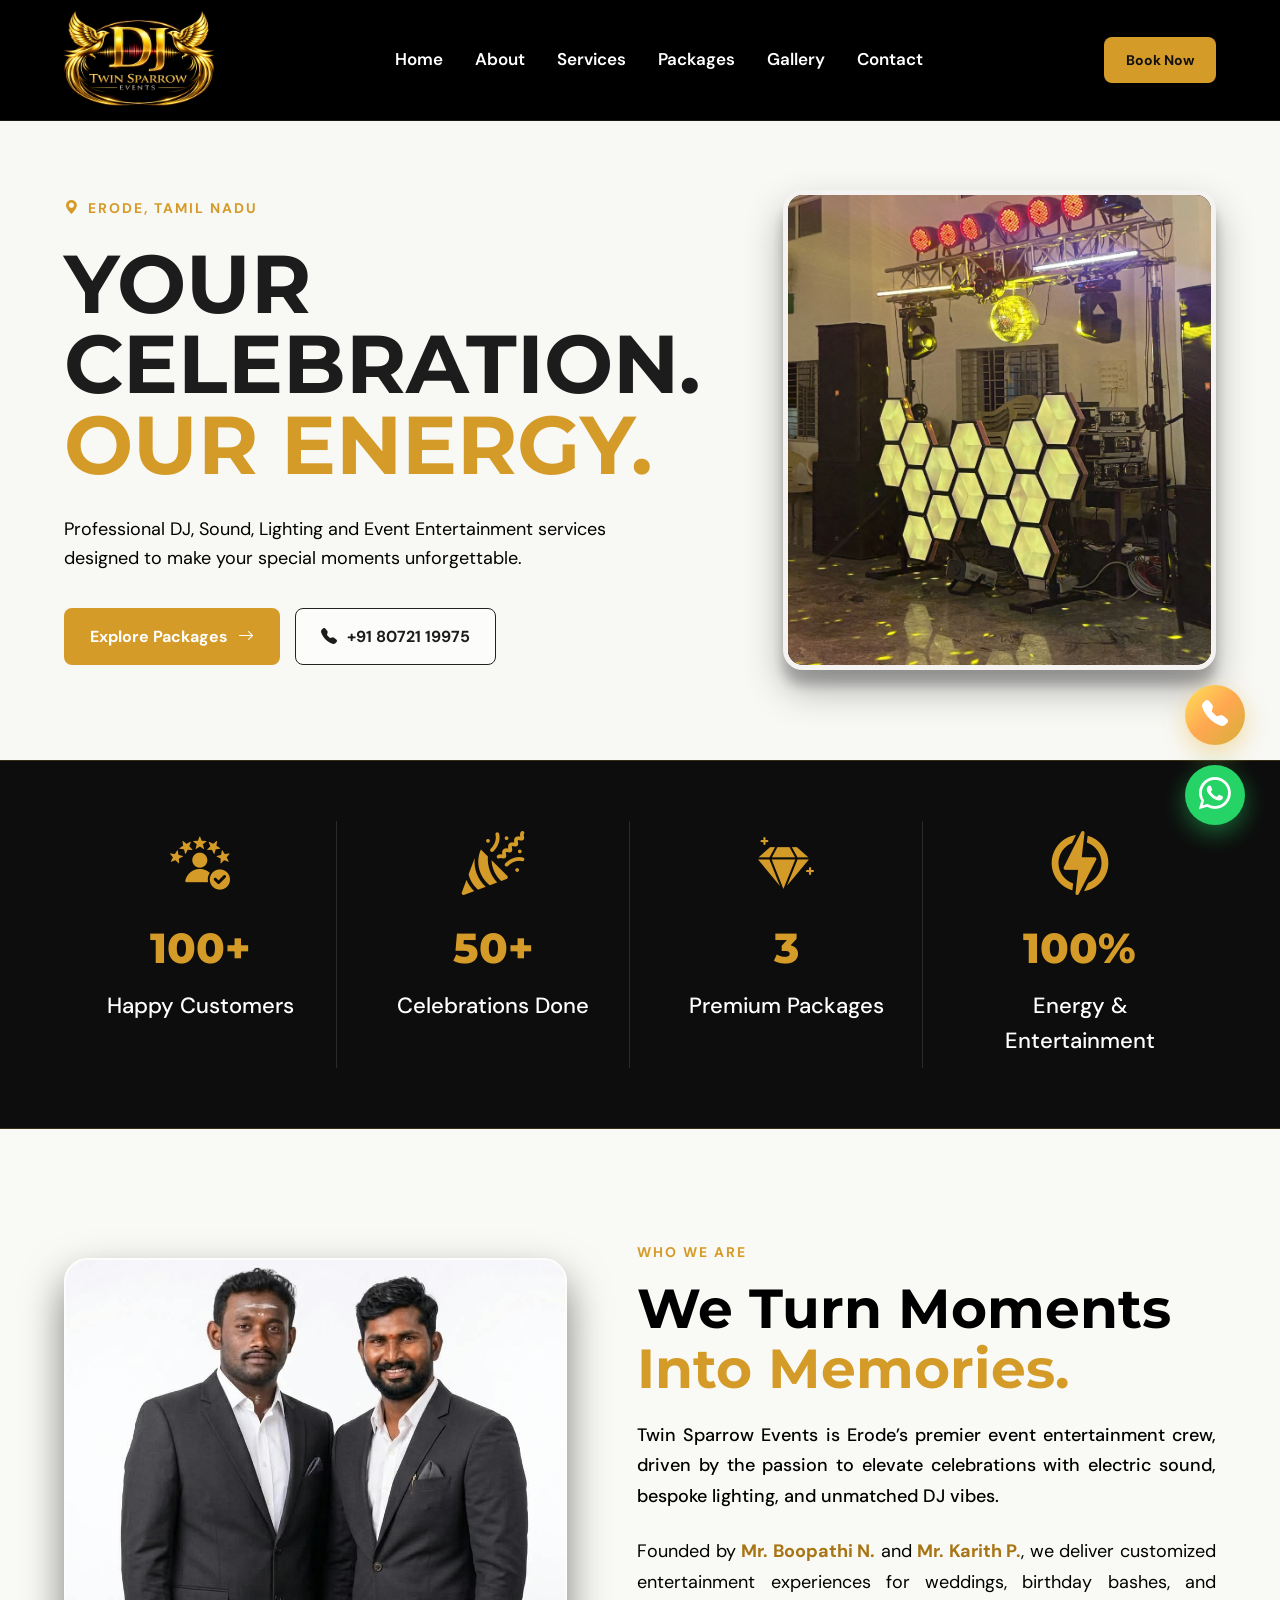
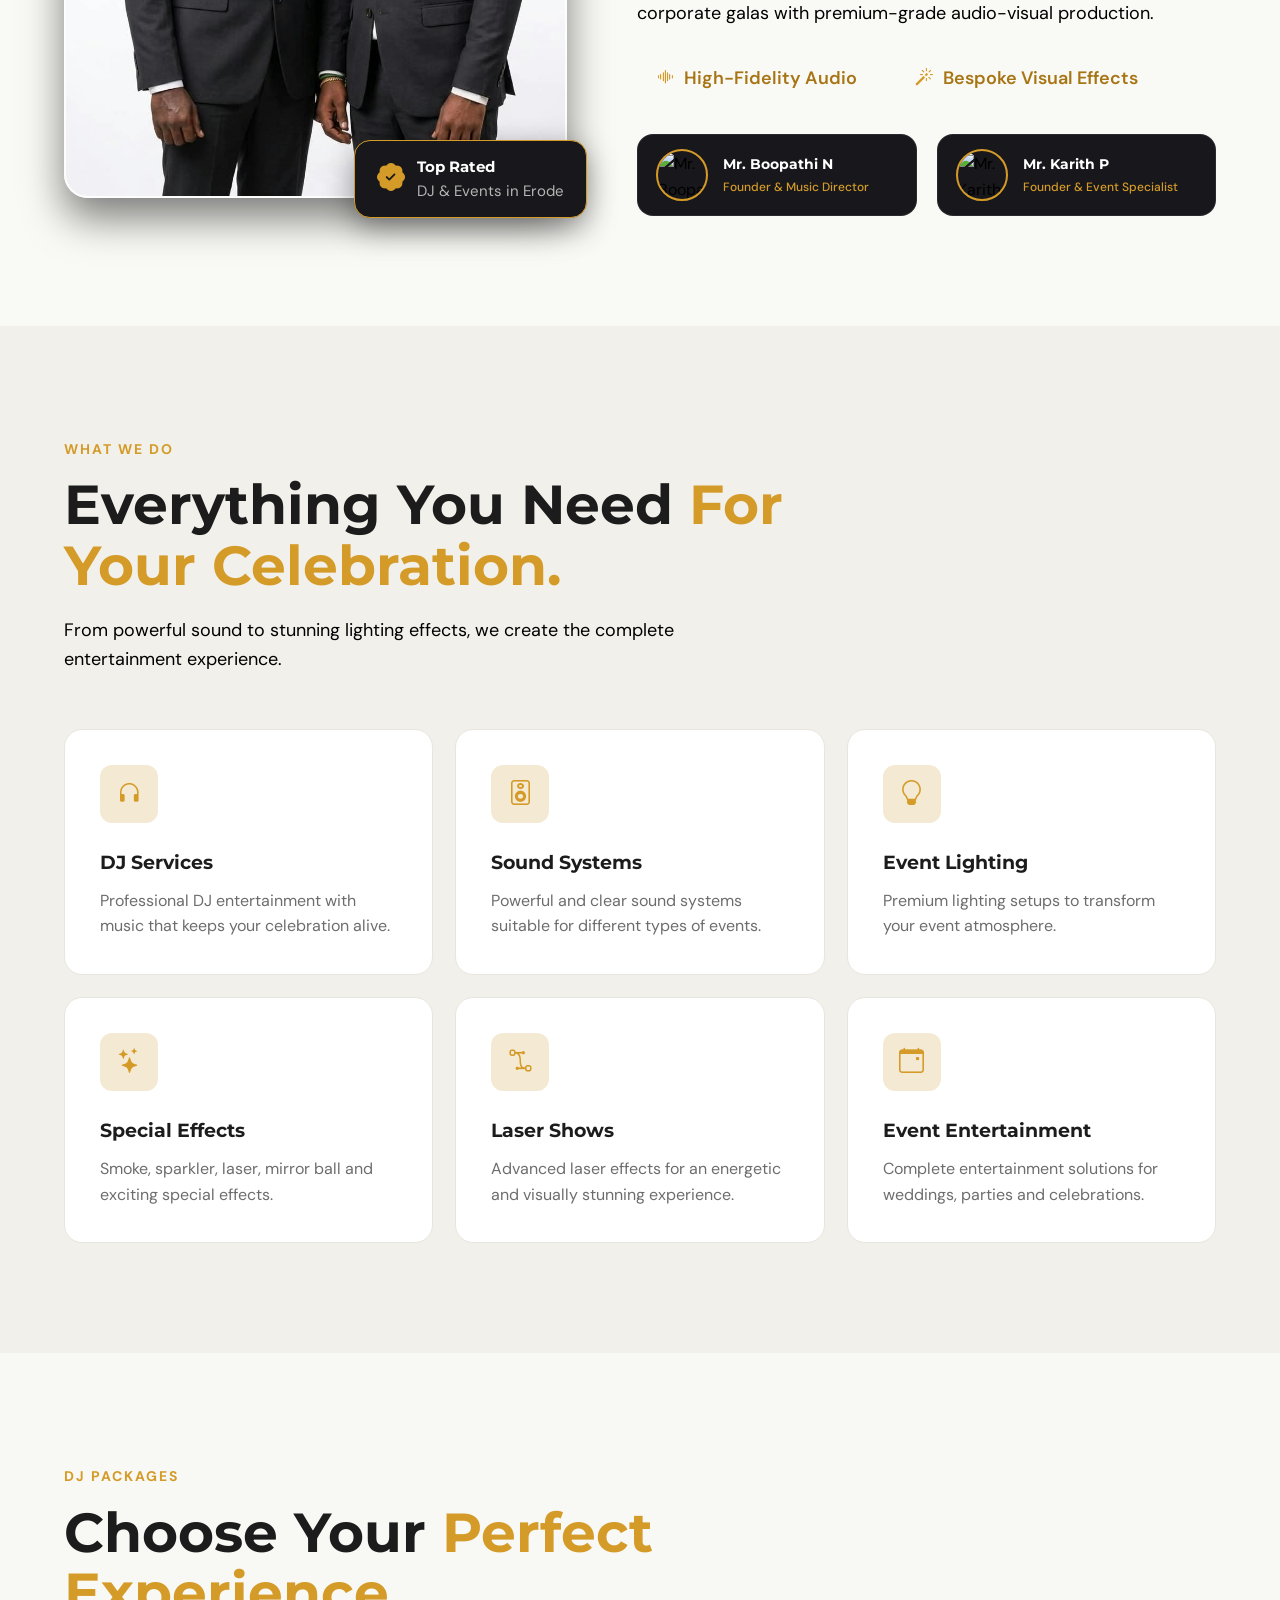
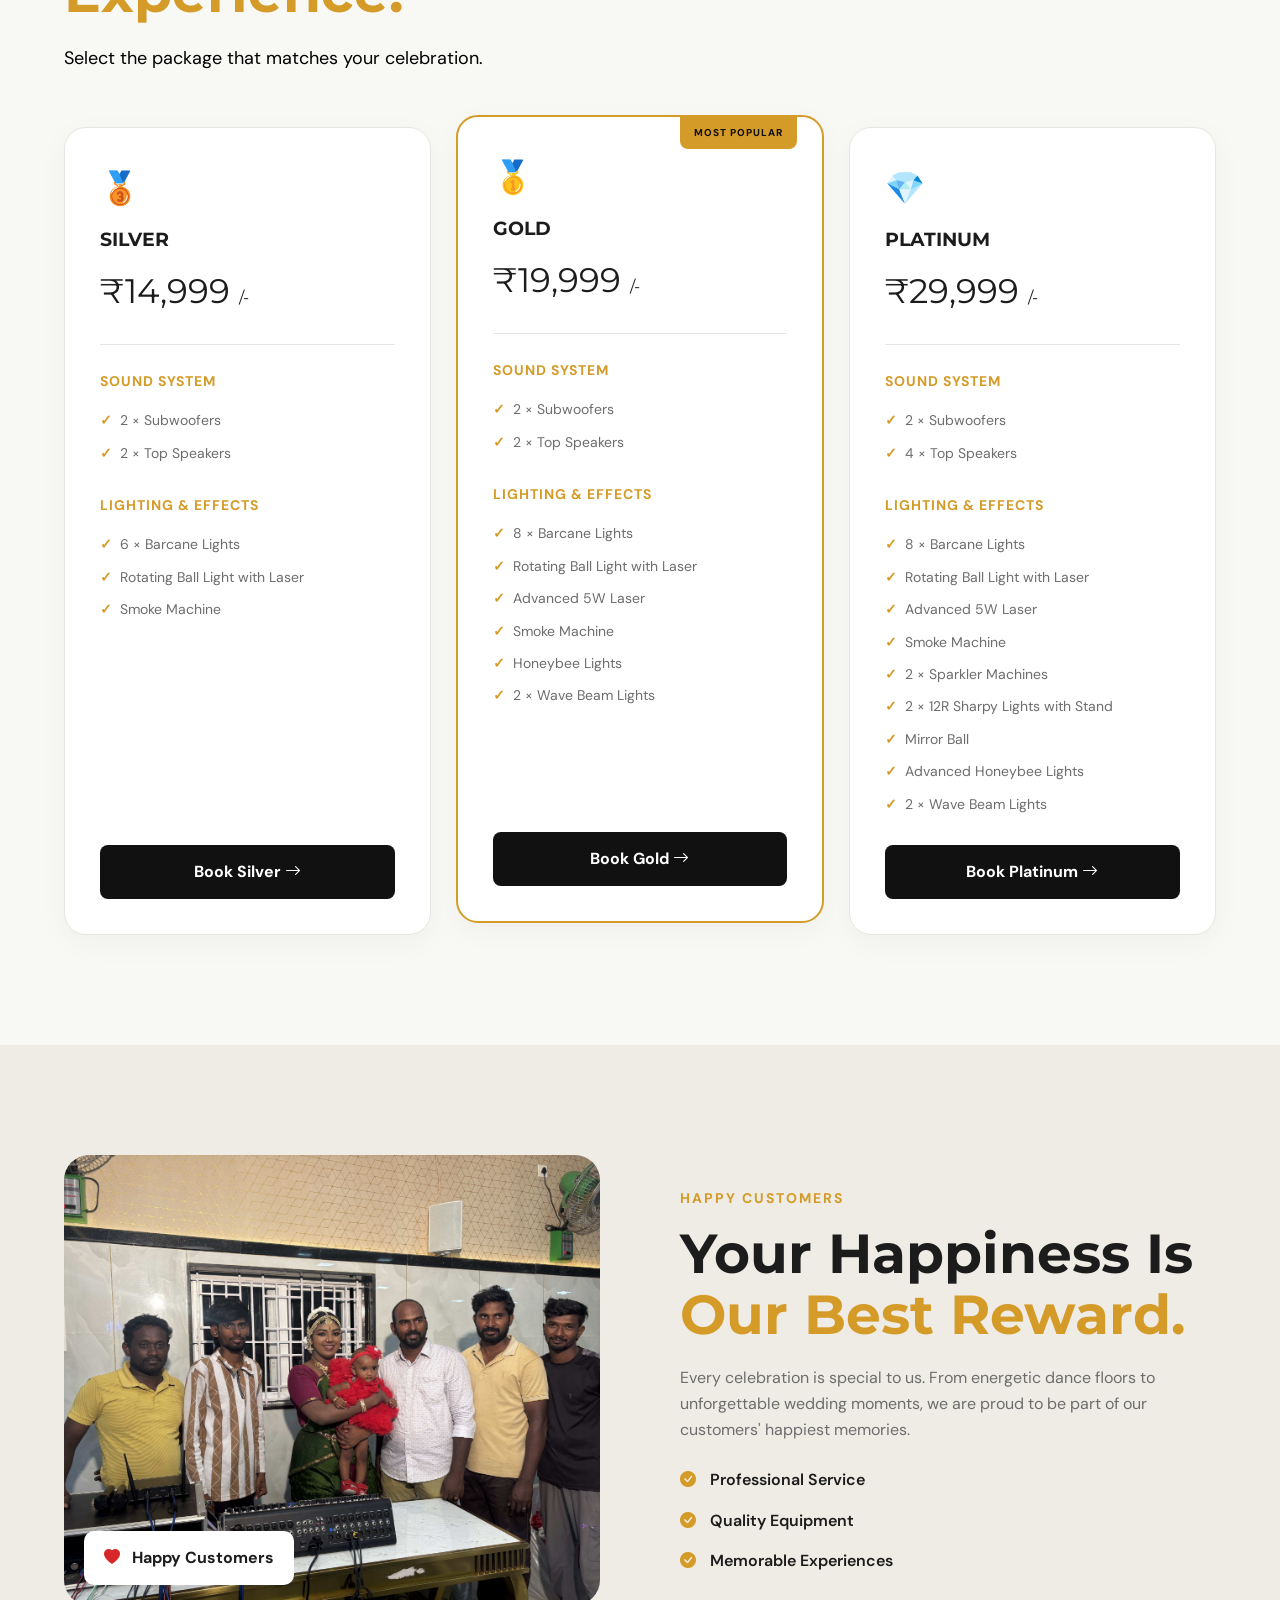
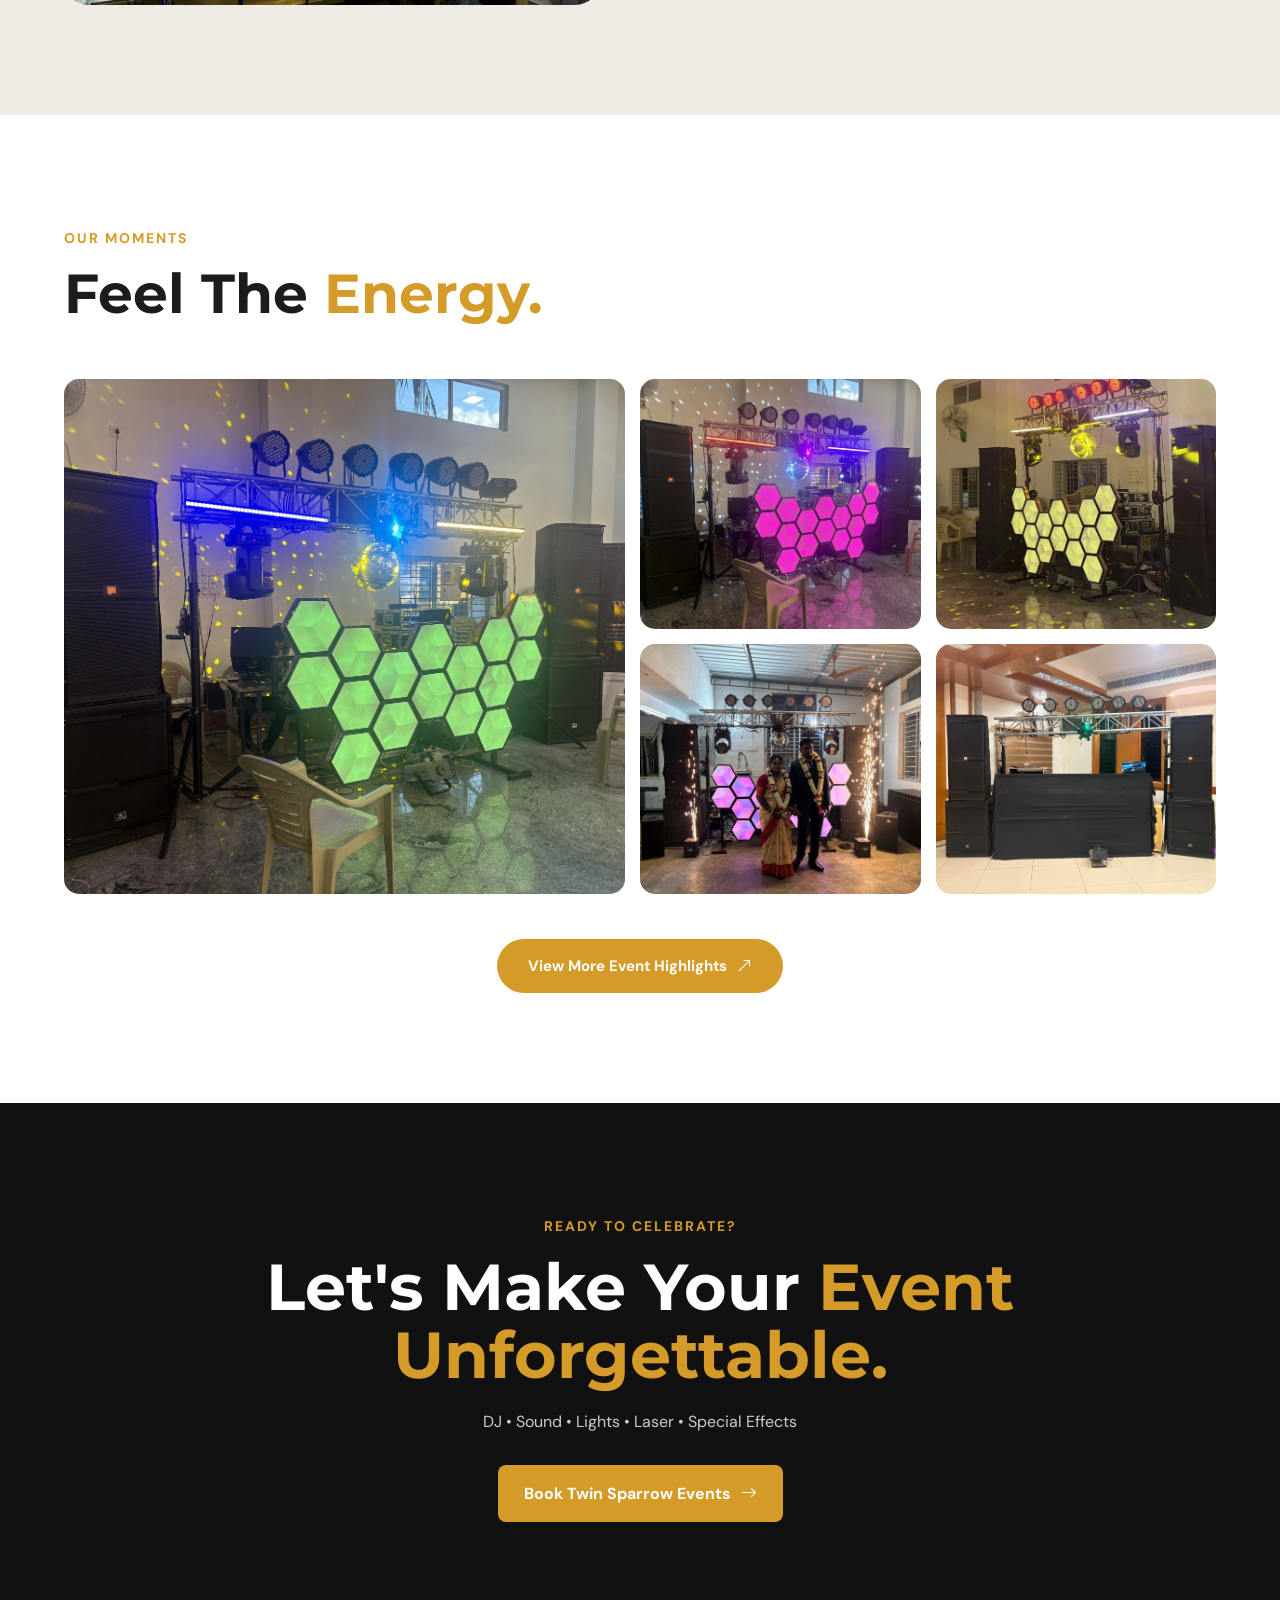
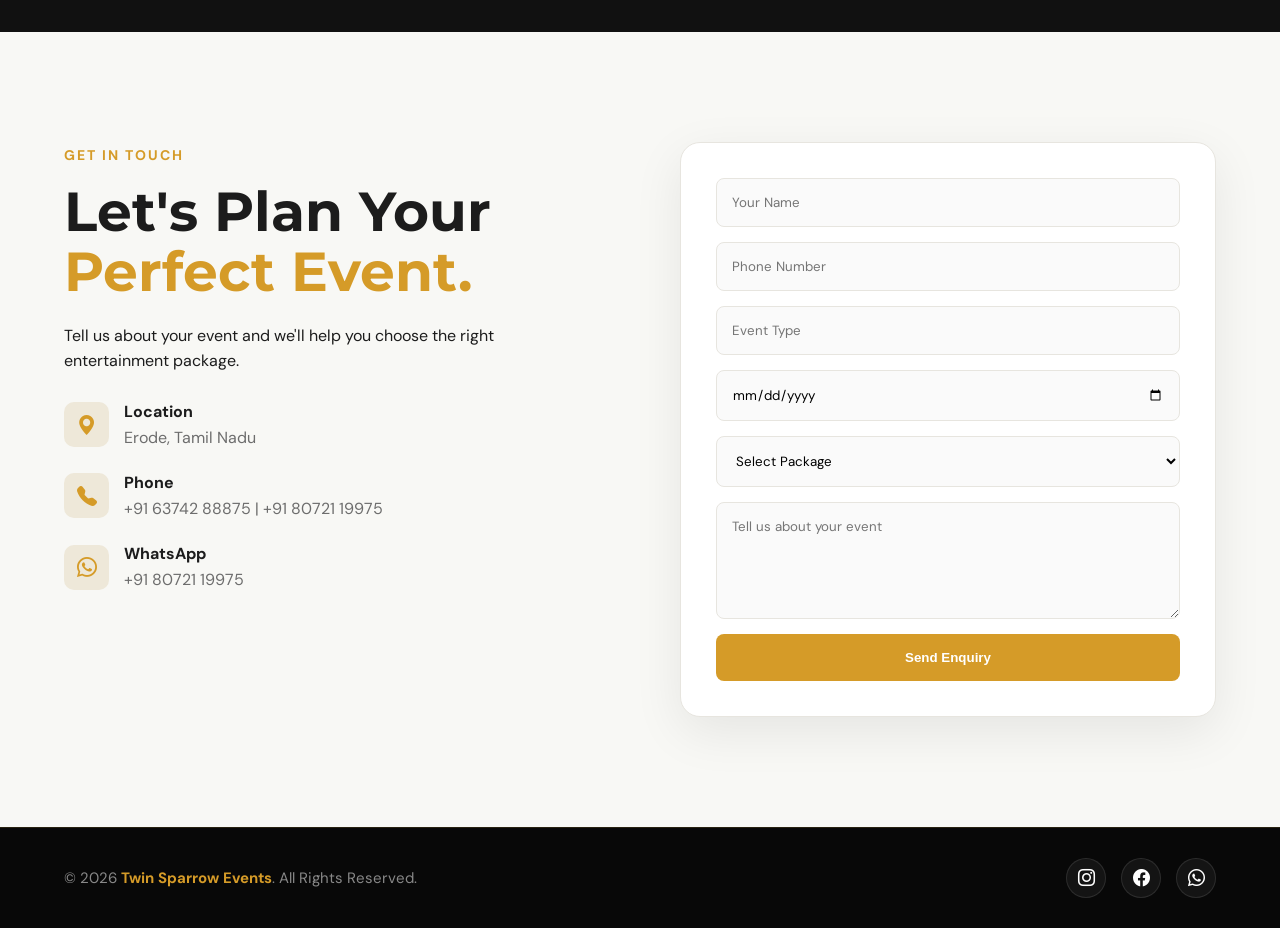
==== index.html @ 4c7c72c3 "gallery page update" ====
<!DOCTYPE html>
<html lang="en">
<head>
    <meta charset="UTF-8">
    <meta name="viewport" content="width=device-width, initial-scale=1.0">

    <title>Twin Sparrow Events | DJ, Sound & Lighting | Erode</title>

    <meta name="description"
          content="Twin Sparrow Events - Professional DJ, Sound, Lighting and Event Entertainment services in Erode.">

    <link rel="preconnect" href="https://fonts.googleapis.com">
    <link rel="preconnect" href="https://fonts.gstatic.com" crossorigin>

    <link href="https://fonts.googleapis.com/css2?family=DM+Sans:wght@400;500;600;700&family=Montserrat:wght@600;700;800&display=swap"
          rel="stylesheet">

    <link rel="stylesheet"
          href="https://cdn.jsdelivr.net/npm/bootstrap-icons@1.11.3/font/bootstrap-icons.min.css">

    <link rel="stylesheet" href="style.css">
</head>

<body>

<!-- ================= NAVBAR ================= -->

<header class="navbar">

    <div class="container nav-container">

        <a href="index.html" class="logo">
            <img src="./images/logo.png" alt="Twin Sparrow Events Logo" class="logo-img">
        </a>

        <nav id="navMenu">

            <a href="index.html">Home</a>
            <a href="#about">About</a>
            <a href="#services">Services</a>
            <a href="#packages">Packages</a>
            <a href="#gallery">Gallery</a>
            <a href="#contact">Contact</a>

        </nav>

        <a href="#contact" class="nav-btn">
            Book Now
        </a>

        <button class="menu-btn" id="menuBtn" aria-label="Open menu">
            ☰
        </button>

    </div>

</header>


<!-- ================= HERO ================= -->

<!-- ================= HERO ================= -->
<section class="hero" id="home">

    <div class="hero-overlay"></div>

    <div class="container hero-content">

        <div class="hero-text">

            <span class="tag">
                <i class="bi bi-geo-alt-fill"></i>
                ERODE, TAMIL NADU
            </span>

            <h1>
                YOUR CELEBRATION.
                <span>OUR ENERGY.</span>
            </h1>

            <p>
                Professional DJ, Sound, Lighting and Event Entertainment
                services designed to make your special moments unforgettable.
            </p>

            <div class="hero-buttons">

                <a href="#packages" class="btn primary-btn">
                    Explore Packages
                    <i class="bi bi-arrow-right"></i>
                </a>

                <a href="tel:+918072119975" class="btn secondary-btn">
    <i class="bi bi-telephone-fill"></i>
    +91 80721 19975
</a>

            </div>

        </div>

        <!-- Auto-sliding Hero Image Slider -->
        <div class="hero-slider">
            <img src="./images/dj-1.webp" alt="Twin Sparrow Event 1" class="slide active">
            
            <img src="./images/dj-3.webp" alt="Twin Sparrow Event 3" class="slide">

            <img src="./images/dj-2.webp" alt="Twin Sparrow Event 2" class="slide">
            
        </div>

    </div>

</section>


<!-- ================= STATS ================= -->

<!-- ================= STATS ================= -->
<section class="stats" id="stats">

    <div class="container stats-grid">

        <div class="stat">
            <div class="stat-icon">
                <!-- <i class="bi bi-emoji-smile-fill"></i> -->
                 <img src="./images/satisfaction.png" alt="">
            </div>
            <h2><span class="counter" data-target="100" data-suffix="+">0</span></h2>
            <p class="c1">Happy Customers</p>
        </div>

        <div class="stat">
            <div class="stat-icon">
                <!-- <i class="bi bi-calendar-check-fill"></i> -->
                 <img src="./images/party.png" alt="">
            </div>
            <h2><span class="counter" data-target="50" data-suffix="+">0</span></h2>
            <p class="c1">Celebrations Done</p>
        </div>

        <div class="stat">
            <div class="stat-icon">
                <!-- <i class="bi bi-gem"></i> -->
                 <img src="./images/diamond.png" alt="">
            </div>
            <h2><span class="counter" data-target="3" data-suffix="">0</span></h2>
            <p class="c1">Premium Packages</p>
        </div>

        <div class="stat">
            <div class="stat-icon">
                <!-- <i class="bi bi-lightning-charge-fill"></i> -->
                 <img src="./images/power.png" alt="">
            </div>
            <h2><span class="counter" data-target="100" data-suffix="%">0</span></h2>
            <p class="c1">Energy & Entertainment</p>
        </div>

    </div>

</section>


<!-- ================= ABOUT ================= -->

<!-- ================= ABOUT ================= -->
<section class="section about" id="about">
    <div class="container about-grid">
        
        <!-- Left Side Image with Experience Badge -->
        <div class="about-image-wrapper">
            <div class="about-image">
                <img src="./images/founder.jpeg" alt="Twin Sparrow Events Founders" class="founder-image">
            </div>
            <div class="about-badge">
                <i class="bi bi-patch-check-fill"></i>
                <div>
                    <strong>Top Rated</strong>
                    <p>DJ & Events in Erode</p>
                </div>
            </div>
        </div>

        <!-- Right Side Content -->
        <div class="about-content">
            <span class="section-tag">WHO WE ARE</span>
            
            <h2>
                We Turn Moments
                <span>Into Memories.</span>
            </h2>

            <p class="about-lead">
                Twin Sparrow Events is Erode’s premier event entertainment crew, driven by the passion to elevate celebrations with electric sound, bespoke lighting, and unmatched DJ vibes.
            </p>

            <p>
                Founded by <strong>Mr. Boopathi N.</strong> and <strong>Mr. Karith P.</strong>, we deliver customized entertainment experiences for weddings, birthday bashes, and corporate galas with premium-grade audio-visual production.
            </p>

            <!-- Key Feature Highlights -->
            <div class="about-features">
                <div class="feature-item">
                    <i class="bi bi-soundwave"></i>
                    <span>High-Fidelity Audio</span>
                </div>
                <div class="feature-item">
                    <i class="bi bi-magic"></i>
                    <span>Bespoke Visual Effects</span>
                </div>
            </div>

            <!-- Founders Cards -->
            <div class="founders">
                <div class="founder-card">
                    <div class="founder-photo">
                        <img src="images/founder-boopathi.jpg" alt="Mr. Boopathi N.">
                    </div>
                    <div class="founder-info">
                        <h4>Mr. Boopathi N</h4>
                        <p>Founder & Music Director</p>
                    </div>
                </div>

                <div class="founder-card">
                    <div class="founder-photo">
                        <img src="images/founder-karith.jpg" alt="Mr. Karith P.">
                    </div>
                    <div class="founder-info">
                        <h4>Mr. Karith P</h4>
                        <p>Founder & Event Specialist</p>
                    </div>
                </div>
            </div>

        </div>

    </div>
</section>


<!-- ================= SERVICES ================= -->

<section class="section services" id="services">

    <div class="container">

        <div class="section-heading">

            <span class="section-tag">WHAT WE DO</span>

            <h2>
                Everything You Need
                <span>For Your Celebration.</span>
            </h2>

            <p>
                From powerful sound to stunning lighting effects,
                we create the complete entertainment experience.
            </p>

        </div>


        <div class="services-grid">

            <div class="service-card">
                <div class="service-icon">
                    <i class="bi bi-headphones"></i>
                </div>

                <h3>DJ Services</h3>

                <p>
                    Professional DJ entertainment with music
                    that keeps your celebration alive.
                </p>
            </div>


            <div class="service-card">
                <div class="service-icon">
                    <i class="bi bi-speaker"></i>
                </div>

                <h3>Sound Systems</h3>

                <p>
                    Powerful and clear sound systems suitable
                    for different types of events.
                </p>
            </div>


            <div class="service-card">
                <div class="service-icon">
                    <i class="bi bi-lightbulb"></i>
                </div>

                <h3>Event Lighting</h3>

                <p>
                    Premium lighting setups to transform
                    your event atmosphere.
                </p>
            </div>


            <div class="service-card">
                <div class="service-icon">
                    <i class="bi bi-stars"></i>
                </div>

                <h3>Special Effects</h3>

                <p>
                    Smoke, sparkler, laser, mirror ball
                    and exciting special effects.
                </p>
            </div>


            <div class="service-card">
                <div class="service-icon">
                    <i class="bi bi-bezier2"></i>
                </div>

                <h3>Laser Shows</h3>

                <p>
                    Advanced laser effects for an energetic
                    and visually stunning experience.
                </p>
            </div>


            <div class="service-card">
                <div class="service-icon">
                    <i class="bi bi-calendar-event"></i>
                </div>

                <h3>Event Entertainment</h3>

                <p>
                    Complete entertainment solutions for
                    weddings, parties and celebrations.
                </p>
            </div>

        </div>

    </div>

</section>


<!-- ================= PACKAGES ================= -->

<section class="section packages" id="packages">

    <div class="container">

        <div class="section-heading">

            <span class="section-tag">DJ PACKAGES</span>

            <h2>
                Choose Your
                <span>Perfect Experience.</span>
            </h2>

            <p>
                Select the package that matches your celebration.
            </p>

        </div>


        <div class="package-grid">


            <!-- SILVER -->

            <div class="package-card">

                <div class="package-header">
                    <span class="package-icon">🥉</span>

                    <h3>SILVER</h3>

                    <div class="price">
                        ₹14,999
                        <small>/-</small>
                    </div>
                </div>


                <div class="package-section">

                    <h4>Sound System</h4>

                    <ul>
                        <li>2 × Subwoofers</li>
                        <li>2 × Top Speakers</li>
                    </ul>

                </div>


                <div class="package-section">

                    <h4>Lighting & Effects</h4>

                    <ul>
                        <li>6 × Barcane Lights</li>
                        <li>Rotating Ball Light with Laser</li>
                        <li>Smoke Machine</li>
                    </ul>

                </div>


                <a href="#contact"
                   class="package-btn">
                    Book Silver
                    <i class="bi bi-arrow-right"></i>
                </a>

            </div>


            <!-- GOLD -->

            <div class="package-card featured">

                <div class="popular">
                    MOST POPULAR
                </div>

                <div class="package-header">

                    <span class="package-icon">🥇</span>

                    <h3>GOLD</h3>

                    <div class="price">
                        ₹19,999
                        <small>/-</small>
                    </div>

                </div>


                <div class="package-section">

                    <h4>Sound System</h4>

                    <ul>
                        <li>2 × Subwoofers</li>
                        <li>2 × Top Speakers</li>
                    </ul>

                </div>


                <div class="package-section">

                    <h4>Lighting & Effects</h4>

                    <ul>
                        <li>8 × Barcane Lights</li>
                        <li>Rotating Ball Light with Laser</li>
                        <li>Advanced 5W Laser</li>
                        <li>Smoke Machine</li>
                        <li>Honeybee Lights</li>
                        <li>2 × Wave Beam Lights</li>
                    </ul>

                </div>


                <a href="#contact"
                   class="package-btn">
                    Book Gold
                    <i class="bi bi-arrow-right"></i>
                </a>

            </div>


            <!-- PLATINUM -->

            <div class="package-card platinum">

                <div class="package-header">

                    <span class="package-icon">💎</span>

                    <h3>PLATINUM</h3>

                    <div class="price">
                        ₹29,999
                        <small>/-</small>
                    </div>

                </div>


                <div class="package-section">

                    <h4>Sound System</h4>

                    <ul>
                        <li>2 × Subwoofers</li>
                        <li>4 × Top Speakers</li>
                    </ul>

                </div>


                <div class="package-section">

                    <h4>Lighting & Effects</h4>

                    <ul>
                        <li>8 × Barcane Lights</li>
                        <li>Rotating Ball Light with Laser</li>
                        <li>Advanced 5W Laser</li>
                        <li>Smoke Machine</li>
                        <li>2 × Sparkler Machines</li>
                        <li>2 × 12R Sharpy Lights with Stand</li>
                        <li>Mirror Ball</li>
                        <li>Advanced Honeybee Lights</li>
                        <li>2 × Wave Beam Lights</li>
                    </ul>

                </div>


                <a href="#contact"
                   class="package-btn">
                    Book Platinum
                    <i class="bi bi-arrow-right"></i>
                </a>

            </div>

        </div>

    </div>

</section>


<!-- ================= HAPPY CUSTOMERS ================= -->

<section class="section customers">

    <div class="container customer-grid">

        <div class="customer-image">

            <img src="images/happy-customer.jpg"
                 alt="Happy customer at Twin Sparrow Events">

            <div class="customer-badge">
                <i class="bi bi-heart-fill"></i>
                Happy Customers
            </div>

        </div>


        <div class="customer-content">

            <span class="section-tag">
                HAPPY CUSTOMERS
            </span>

            <h2>
                Your Happiness Is
                <span>Our Best Reward.</span>
            </h2>

            <p>
                Every celebration is special to us. From energetic
                dance floors to unforgettable wedding moments,
                we are proud to be part of our customers' happiest memories.
            </p>

            <div class="customer-points">

                <div>
                    <i class="bi bi-check-circle-fill"></i>
                    Professional Service
                </div>

                <div>
                    <i class="bi bi-check-circle-fill"></i>
                    Quality Equipment
                </div>

                <div>
                    <i class="bi bi-check-circle-fill"></i>
                    Memorable Experiences
                </div>

            </div>

        </div>

    </div>

</section>


<!-- ================= GALLERY ================= -->

<!-- ================= GALLERY ================= -->
<section class="section gallery" id="gallery">

    <div class="container">

        <div class="section-heading">
            <span class="section-tag">OUR MOMENTS</span>
            <h2>
                Feel The
                <span>Energy.</span>
            </h2>
        </div>

        <div class="gallery-grid">

            <div class="gallery-item large">
                <img src="images/dj-1.webp" alt="Twin Sparrow DJ event">
            </div>

            <div class="gallery-item">
                <img src="images/dj-2.webp" alt="Twin Sparrow lighting">
            </div>

            <div class="gallery-item">
                <img src="images/dj-3.webp" alt="Twin Sparrow event">
            </div>

            <div class="gallery-item">
                <img src="images/dj-15.webp" alt="Twin Sparrow DJ setup">
            </div>
            <div class="gallery-item">
                <img src="images/dj-8.webp" alt="Twin Sparrow DJ setup">
            </div>

        </div>

        <!-- View More Gallery Action Button -->
        <div class="gallery-action">
            <a href="./gallery.html"  rel="noopener noreferrer" class="btn primary-btn gallery-btn">
                <!-- <i class="bi bi-instagram"></i> -->
                View More Event Highlights
                <i class="bi bi-arrow-up-right"></i>
            </a>
        </div>

    </div>

</section>


<!-- ================= CTA ================= -->

<section class="cta">

    <div class="container cta-content">

        <span class="section-tag">
            READY TO CELEBRATE?
        </span>

        <h2>
            Let's Make Your
            <span>Event Unforgettable.</span>
        </h2>

        <p>
            DJ • Sound • Lights • Laser • Special Effects
        </p>

        <a href="#contact"
           class="btn primary-btn">
            Book Twin Sparrow Events
            <i class="bi bi-arrow-right"></i>
        </a>

    </div>

</section>


<!-- ================= CONTACT ================= -->

<section class="section contact" id="contact">

    <div class="container contact-grid">

        <div>

            <span class="section-tag">
                GET IN TOUCH
            </span>

            <h2>
                Let's Plan Your
                <span>Perfect Event.</span>
            </h2>

            <p>
                Tell us about your event and we'll help you
                choose the right entertainment package.
            </p>

            <div class="contact-details">

                <div>
                    <i class="bi bi-geo-alt-fill"></i>
                    <div>
                        <strong>Location</strong>
                        <p>Erode, Tamil Nadu</p>
                    </div>
                </div>

                <div>
                    <i class="bi bi-telephone-fill"></i>
                    <div>
                        <strong>Phone</strong>
                        <p> +91 63742 88875 | +91 80721 19975 </p>
                    </div>
                </div>

                <div>
                    <i class="bi bi-whatsapp"></i>
                    <div>
                        <strong>WhatsApp</strong>
                        <p>+91 80721 19975</p>
                    </div>
                </div>

            </div>

        </div>


        <form class="contact-form"
              id="contactForm">

            <input type="text"
                   id="name"
                   name="name"
                   placeholder="Your Name"
                   required>

            <input type="tel"
                   id="phone"
                   name="phone"
                   placeholder="Phone Number"
                   required>

            <input type="text"
                   id="event"
                   name="event"
                   placeholder="Event Type">

            <input type="date"
                   id="date"
                   name="date">

            <select id="package" name="package">

                <option value="">
                    Select Package
                </option>

                <option value="Silver - ₹14,999">
                    Silver - ₹14,999
                </option>

                <option value="Gold - ₹19,999">
                    Gold - ₹19,999
                </option>

                <option value="Platinum - ₹29,999">
                    Platinum - ₹29,999
                </option>

            </select>

            <textarea id="message"
                      name="message"
                      rows="5"
                      placeholder="Tell us about your event"></textarea>

            <button type="submit"
                    class="btn primary-btn">

                Send Enquiry
                <!-- <i class="bi bi-whatsapp"></i> -->

            </button>

        </form>

    </div>

</section>


<!-- ================= FOOTER ================= -->

<a href="tel:+918072119975" class="call-float" aria-label="Call Twin Sparrow Events">
    <i class="bi bi-telephone-fill"></i>
    <span class="call-tooltip">Call Now</span>
</a>
<!-- Floating WhatsApp Button -->
<a href="https://wa.me/918072119975" class="whatsapp-float" target="_blank" rel="noopener noreferrer" aria-label="Chat on WhatsApp">
    <i class="bi bi-whatsapp"></i>
    <span class="whatsapp-tooltip">Chat with us</span>
</a>
<!-- ================= FOOTER ================= -->
<footer class="simple-footer">
    <div class="container footer-content">
        
        <p class="copyright">
            © 2026 <strong>Twin Sparrow Events</strong>. All Rights Reserved.
        </p>

        <div class="social-links">
            <a href="https://www.instagram.com/twin_sparrow_26" target="_blank" rel="noopener noreferrer" aria-label="Instagram">
                <i class="bi bi-instagram"></i>
            </a>

            <a href="https://www.facebook.com/share/1EXwatgL5m/" target="_blank" rel="noopener noreferrer" aria-label="Facebook">
                <i class="bi bi-facebook"></i>
            </a>

            <a href="https://wa.me/918072119975" target="_blank" rel="noopener noreferrer" aria-label="WhatsApp">
                <i class="bi bi-whatsapp"></i>
            </a>
        </div>

    </div>
</footer>

<script src="./script.js"></script>
</body>
</html>
---- style.css ----
/* =========================
   GLOBAL VARIABLES & RESET
========================= */
:root {
    --primary: #111111;
    --accent: #d59b28;
    --accent-dark: #d59b28;
    --background: #f8f8f5;
    --white: #ffffff;
    --text: #1c1c1c;
    --muted: #6d6d6d;
    --border: #e7e5df;
    --shadow: 0 15px 50px rgba(0, 0, 0, 0.08);
    --radius: 18px;
}

* {
    margin: 0;
    padding: 0;
    box-sizing: border-box;
}

html {
    scroll-behavior: smooth;
}

body {
    font-family: "DM Sans", sans-serif;
    color: var(--text);
    background-color: var(--background);
    line-height: 1.6;
    overflow-x: hidden;
}

.container {
    width: min(1180px, 90%);
    margin: auto;
}

a {
    text-decoration: none;
    color: inherit;
}

img {
    width: 100%;
    display: block;
    object-fit: cover;
}

.section {
    padding: 110px 0;
}

.section-tag {
    display: inline-block;
    font-size: 14px;
    font-weight: 700;
    letter-spacing: 2px;
    color: var(--accent-dark);
    margin-bottom: 15px;
}

.section-heading {
    max-width: 720px;
    margin-bottom: 55px;
}

.section-heading h2,
.about-content h2,
.customer-content h2,
.contact h2 {
    font-family: "Montserrat", sans-serif;
    font-size: clamp(34px, 5vw, 55px);
    line-height: 1.1;
    margin-bottom: 20px;
}

h2 span,
h1 span {
    color: var(--accent-dark);
}

.section-heading p {
    color: black;
    font-size:18px;
    max-width: 650px;
}

/* =========================
   BUTTONS
========================= */
.btn {
    display: inline-flex;
    align-items: center;
    justify-content: center;
    gap: 10px;
    padding: 15px 25px;
    border-radius: 8px;
    font-weight: 700;
    border: 1px solid transparent;
    transition: 0.3s ease;
}

.primary-btn {
    background: var(--accent);
    color: white;
}

.primary-btn:hover {
    transform: translateY(-3px);
    box-shadow: var(--shadow);
}

.secondary-btn {
    border-color: #222;
    background: rgba(255, 255, 255, 0.5);
}

.secondary-btn:hover {
    background: white;
}

/* =========================
   NAVBAR
========================= */
.navbar {
    position: fixed;
    top: 0;
    left: 0;
    width: 100%;
    z-index: 1000;
    background-color: black;
    backdrop-filter: blur(15px);
    border-bottom: 1px solid rgba(255, 255, 255, 0.1);
}

.nav-container {
    height: 120px;
    display: flex;
    align-items: center;
    justify-content: space-between;
}

.logo {
    display: flex;
    align-items: center;
}

.logo-img {
    width: 150px;
    height: auto;
}

nav {
    display: flex;
    gap: 32px;
}

nav a {
    color: white;
    font-size: 17px;
    font-weight: 600;
    transition: 0.3s;
}

nav a:hover {
    color: var(--accent);
}

.nav-btn {
    padding: 12px 22px;
    background: var(--accent);
    color: var(--primary);
    border-radius: 8px;
    font-weight: 700;
    font-size: 14px;
    transition: 0.3s;
}

.nav-btn:hover {
    background: var(--accent-dark);
    color: white;
}

.menu-btn {
    display: none;
    width: 44px;
    height: 44px;
    border: none;
    background: transparent;
    color: white;
    font-size: 30px;
    line-height: 1;
    cursor: pointer;
    padding: 0;
    align-items: center;
    justify-content: center;
}

/* =========================
   HERO
========================= */
.hero {
    min-height: 760px;
    padding-top: 100px;
    position: relative;
    display: flex;
    align-items: center;
    background: linear-gradient(
            110deg,
            rgba(248, 248, 245, 0.98),
            rgba(248, 248, 245, 0.8)
        ),
        url("images/dj-1.jpg");
    background-size: cover;
    background-position: center;
}

.hero-content {
    position: relative;
    display: grid;
    grid-template-columns: 1.2fr 0.8fr;
    gap: 70px;
    align-items: center;
}

.tag {
    display: inline-flex;
    align-items: center;
    gap: 8px;
    font-size: 14px;
    font-weight: 700;
    letter-spacing: 2px;
    margin-bottom: 25px;
    color: var(--accent-dark);
}

.hero h1 {
    font-family: "Montserrat", sans-serif;
    font-size: clamp(45px, 7vw, 82px);
    line-height: 0.98;
    max-width: 800px;
    margin-bottom: 30px;
}
/* =========================
   FLOATING CALL BUTTON
========================= */
.call-float {
    position: fixed;
    right: 35px;
    bottom: 155px; /* WhatsApp பட்டனுக்கு மேலே வைக்கப்பட்டுள்ளது */
    width: 60px;
    height: 60px;
    background: linear-gradient(135deg, #FFE259 0%, #FFA751 50%, #D4AF37 100%);
    color: white;
    border-radius: 50%;
    display: flex;
    align-items: center;
    justify-content: center;
    font-size: 26px;
    z-index: 9999;
    box-shadow: 0 8px 25px rgba(229, 184, 66, 0.45);
    transition: all 0.3s ease;
    animation: pulse-gold 2s infinite;
    text-decoration: none;
}

.call-float:hover {
    transform: translateY(-5px) scale(1.05);
    box-shadow: 0 12px 30px rgba(229, 184, 66, 0.65);
    color: white;
}

/* Tooltip on Desktop */
.call-tooltip {
    position: absolute;
    right: 72px;
    background: #111111;
    color: #ffffff;
    font-size: 12px;
    font-weight: 600;
    padding: 6px 12px;
    border-radius: 6px;
    white-space: nowrap;
    opacity: 0;
    visibility: hidden;
    transition: 0.3s ease;
    border: 1px solid rgba(229, 184, 66, 0.3);
    box-shadow: 0 4px 15px rgba(0, 0, 0, 0.3);
}

.call-float:hover .call-tooltip {
    opacity: 1;
    visibility: visible;
}

/* Soft Gold Pulse Animation */
@keyframes pulse-gold {
    0% {
        box-shadow: 0 0 0 0 rgba(229, 184, 66, 0.7);
    }
    70% {
        box-shadow: 0 0 0 15px rgba(229, 184, 66, 0);
    }
    100% {
        box-shadow: 0 0 0 0 rgba(229, 184, 66, 0);
    }
}

/* Mobile Adjustments */
@media (max-width: 768px) {
    .call-float {
        width: 52px;
        height: 52px;
        right: 18px;
        bottom: 80px; /* மொபைலில் WhatsApp பட்டனுக்கு மேலே */
        font-size: 22px;
    }

    .call-tooltip {
        display: none;
    }
}
.hero-text p {
    max-width: 620px;
    color: black;
    font-size: 18px;
   
    margin-bottom: 35px;
}

.hero-buttons {
    display: flex;
    gap: 15px;
    flex-wrap: wrap;
}

.hero-card {
    background: rgba(255, 255, 255, 0.78);
    backdrop-filter: blur(15px);
    border: 1px solid rgba(255, 255, 255, 0.9);
    padding: 50px 35px;
    border-radius: 25px;
    text-align: center;
    box-shadow: var(--shadow);
    animation: floating 4s ease-in-out infinite;
}

.music-icon {
    width: 90px;
    height: 90px;
    margin: 0 auto 25px;
    border-radius: 50%;
    display: grid;
    place-items: center;
    background: var(--primary);
    color: white;
    font-size: 38px;
}

.hero-card h3 {
    font-family: "Montserrat", sans-serif;
    font-size: 23px;
    margin-bottom: 10px;
}

.hero-card p {
    color: var(--muted);
}

@keyframes floating {
    0%, 100% {
        transform: translateY(0);
    }
    50% {
        transform: translateY(-15px);
    }
}

/* =========================
   HERO IMAGE SLIDER
========================= */
.hero-slider {
    position: relative;
    width: 100%;
    height: 480px;
    border-radius: 20px;
    overflow: hidden;
    box-shadow: rgba(0, 0, 0, 0.3) 0px 19px 38px, rgba(0, 0, 0, 0.22) 0px 15px 12px;
    border: 5px solid rgb(245, 242, 242);
    background: #111;
}

.hero-slider .slide {
    position: absolute;
    top: 0;
    left: 0;
    width: 100%;
    height: 100%;
    object-fit: cover;
    opacity: 0;
    transform: scale(1.05);
    transition: opacity 1s ease-in-out, transform 1.2s ease-in-out;
}

.hero-slider .slide.active {
    opacity: 1;
    transform: scale(1);
}

/* Mobile Responsive */
@media (max-width: 900px) {
    .hero-slider {
        max-width: 500px;
        height: 380px;
        margin: 20px auto 0;
    }
}

@media (max-width: 600px) {
    .hero-slider {
        height: 300px;
    }
    .nav-container{
        height:95px;
    }
}
/* =========================
   HERO LOAD ANIMATIONS
========================= */

@keyframes fadeInUp {
    from {
        opacity: 0;
        transform: translateY(30px);
    }
    to {
        opacity: 1;
        transform: translateY(0);
    }
}

@keyframes fadeInRight {
    from {
        opacity: 0;
        transform: translateX(40px) scale(0.95);
    }
    to {
        opacity: 1;
        transform: translateX(0) scale(1);
    }
}

/* Text Element Stagger Animation */
.hero-text .tag {
    opacity: 0;
    animation: fadeInUp 0.8s cubic-bezier(0.16, 1, 0.3, 1) forwards;
    animation-delay: 0.2s;
}

.hero-text h1 {
    opacity: 0;
    animation: fadeInUp 0.8s cubic-bezier(0.16, 1, 0.3, 1) forwards;
    animation-delay: 0.4s;
}

.hero-text p {
    opacity: 0;
    animation: fadeInUp 0.8s cubic-bezier(0.16, 1, 0.3, 1) forwards;
    animation-delay: 0.6s;
}

.hero-buttons {
    opacity: 0;
    animation: fadeInUp 0.8s cubic-bezier(0.16, 1, 0.3, 1) forwards;
    animation-delay: 0.8s;
}

/* Slider Fade & Zoom Animation */
.hero-slider {
    opacity: 0;
    animation: fadeInRight 1s cubic-bezier(0.16, 1, 0.3, 1) forwards;
    animation-delay: 0.5s;
}
/* =========================
   STATS
========================= */
.stats {
    background: var(--primary);
    color: white;
    padding: 55px 0;
}

.stats-grid {
    display: grid;
    grid-template-columns: repeat(4, 1fr);
    gap: 20px;
}

.stat {
    text-align: center;
    border-right: 1px solid rgba(255, 255, 255, 0.15);
}

.stat:last-child {
    border: none;
}

.stat h2 {
    font-family: "Montserrat", sans-serif;
    font-size: 40px;
    color: var(--accent);
}

.stat p {
    color: #ddd;
}
/* =========================
   ABOUT SECTION ENHANCED
========================= */
.about {
    background: #F9F9F5;
    color: black;
    position: relative;
}

.about-grid {
    display: grid;
    grid-template-columns: 1fr 1.15fr;
    gap: 70px;
    align-items: center;
}

/* Image Wrapper & Floating Badge */
.about-image-wrapper {
    position: relative;
}

.about-image {
    width: 100%;
    height: 540px;
    border-radius: 24px;
    overflow: hidden;
    border: 2px solid rgb(253, 253, 253);
    box-shadow: 0 20px 40px rgba(0, 0, 0, 0.5);
}

.founder-image {
    width: 100%;
    height: 100%;
    object-fit: cover;
    transition: transform 0.5s ease;
}

.about-image-wrapper:hover .founder-image {
    transform: scale(1.03);
}

.about-badge {
    position: absolute;
    bottom: -20px;
    right: -20px;
    background: #18181c;
    border: 1px solid var(--accent);
    padding: 14px 22px;
    border-radius: 16px;
    display: flex;
    align-items: center;
    gap: 12px;
    box-shadow: 0 10px 30px rgba(0, 0, 0, 0.4);
}

.about-badge i {
    font-size: 28px;
    color: var(--accent);
}

.about-badge strong {
    display: block;
    font-size: 15px;
    color: #fff;
    font-family: "Montserrat", sans-serif;
}

.about-badge p {
    font-size: 15px;
    color: rgb(181, 181, 181);
    margin: 0;
}

/* About Content Typography */
.about-lead {
    font-size: 17px;
    line-height: 1.7;
    color: #e0e0e0;
    margin-bottom: 15px;
    font-weight: 500;
}

.about-content p {
    color: black;
    font-size: 18px;
    line-height: 1.7;
    margin-bottom: 25px;
    text-align: justify;
}

.about-content strong {
    color: #a87515;
}

/* Feature Badges */
.about-features {
    display: flex;
    gap: 20px;
    margin-bottom: 30px;
    flex-wrap: wrap;
}

.feature-item {
    display: inline-flex;
    align-items: center;
    gap: 10px;
    background: rgba(255, 255, 255, 0.05);
    border: 1px solid rgba(255, 255, 255, 0.1);
    padding: 10px 18px;
    border-radius: 30px;
    font-size: 18px;
    font-weight: 600;
    color: #a87515;
}

.feature-item i {
    color: var(--accent);
    font-size: 18px;
}

/* Founders Section */
.founders {
    display: grid;
    grid-template-columns: 1fr 1fr;
    gap: 20px;
}

.founder-card {
    display: flex;
    align-items: center;
    gap: 15px;
    background: #18181c;
    padding: 14px 18px;
    border-radius: 16px;
    border: 1px solid rgba(255, 255, 255, 0.08);
    transition: transform 0.3s ease, border-color 0.3s ease;
}

.founder-card:hover {
    transform: translateY(-4px);
    border-color: rgba(229, 184, 66, 0.4);
}

.founder-photo {
    width: 52px;
    height: 52px;
    border-radius: 50%;
    overflow: hidden;
    border: 2px solid var(--accent);
    flex-shrink: 0;
}

.founder-photo img {
    width: 100%;
    height: 100%;
    object-fit: cover;
}

.founder-info h4 {
    font-family: "Montserrat", sans-serif;
    font-size: 14px;
    color: #fff;
    margin-bottom: 2px;
}

.founder-info p {
    font-size: 12px;
    color: var(--accent);
    margin: 0;
    font-weight: 500;
}

/* Responsive */
@media (max-width: 900px) {
    .about-grid {
        grid-template-columns: 1fr;
        gap: 50px;
    }

    .about-image {
        height: 420px;
    }

    .about-badge {
        right: 10px;
        bottom: -15px;
    }
}

@media (max-width: 600px) {
    .about-image {
        height: 320px;
    }

    .founders {
        grid-template-columns: 1fr;
    }

    .about-badge {
        padding: 10px 16px;
    }
}

/* =========================
   SERVICES
========================= */
.services {
    background: #f1f0eb;
}

.services-grid {
    display: grid;
    grid-template-columns: repeat(3, 1fr);
    gap: 22px;
}

.service-card {
    background: white;
    padding: 35px;
    border-radius: var(--radius);
    border: 1px solid var(--border);
    transition: 0.3s ease;
}

.service-card:hover {
    transform: translateY(-8px);
    box-shadow: var(--shadow);
}

.service-icon {
    width: 58px;
    height: 58px;
    display: grid;
    place-items: center;
    background: #f4ead4;
    color: var(--accent-dark);
    border-radius: 12px;
    font-size: 25px;
    margin-bottom: 25px;
}

.service-card h3 {
    font-family: "Montserrat", sans-serif;
    margin-bottom: 10px;
}

.service-card p {
    color: var(--muted);
    font-size: 16px;
}

/* =========================
   PACKAGES
========================= */
.package-grid {
    display: grid;
    grid-template-columns: repeat(3, 1fr);
    gap: 25px;
    align-items: stretch;
}

.package-card {
    background: white;
    border: 1px solid var(--border);
    border-radius: 22px;
    padding: 35px;
    position: relative;
    box-shadow: 0 8px 30px rgba(0, 0, 0, 0.04);
    display: flex;
    flex-direction: column;
}

.package-card.featured {
    border: 2px solid var(--accent);
    transform: translateY(-12px);
}

.popular {
    position: absolute;
    top: 0;
    right: 25px;
    background: var(--accent);
    color: var(--primary);
    padding: 8px 14px;
    border-radius: 0 0 8px 8px;
    font-size: 10px;
    font-weight: 800;
    letter-spacing: 1px;
}

.package-header {
    border-bottom: 1px solid var(--border);
    padding-bottom: 25px;
    margin-bottom: 25px;
}

.package-icon {
    font-size: 32px;
}

.package-header h3 {
    font-family: "Montserrat", sans-serif;
    margin-top: 10px;
}

.price {
    font-family: "Montserrat", sans-serif;
    font-size: 34px;
    margin-top: 10px;
}

.price small {
    font-size: 16px;
}

.package-section {
    margin-bottom: 25px;
}

.package-section h4 {
    font-size: 14px;
    text-transform: uppercase;
    letter-spacing: 1px;
    margin-bottom: 12px;
    color: var(--accent-dark);
}

.package-section ul {
    list-style: none;
}

.package-section li {
    padding: 5px 0;
    color: var(--muted);
    font-size: 14px;
}

.package-section li::before {
    content: "✓";
    color: var(--accent-dark);
    font-weight: 700;
    margin-right: 8px;
}

.package-btn {
    display: block;
    text-align: center;
    padding: 14px;
    border-radius: 8px;
    background: var(--primary);
    color: white;
    font-weight: 700;
    margin-top: auto;
    transition: 0.3s;
}

.package-btn:hover {
    background: var(--accent);
    color: var(--primary);
}

/* =========================
   STATS SECTION & ICONS
========================= */
.stats {
    background: #0d0d0d;
    color: white;
    padding: 60px 0;
    border-top: 1px solid rgba(229, 184, 66, 0.2);
    border-bottom: 1px solid rgba(229, 184, 66, 0.2);
}

.stats-grid {
    display: grid;
    grid-template-columns: repeat(4, 1fr);
    gap: 20px;
}

.stat {
    text-align: center;
    border-right: 1px solid rgba(255, 255, 255, 0.12);
    padding: 10px 15px;
}

.stat:last-child {
    border: none;
}

.stat-icon {
    font-size: 32px;
    margin-bottom: 12px;
    background: linear-gradient(135deg, #FFE259 0%, #FFA751 50%, #D4AF37 100%);
    -webkit-background-clip: text;
    -webkit-text-fill-color: transparent;
    display: inline-block;
    transition: transform 0.3s ease;
}

.stat:hover .stat-icon {
    transform: translateY(-5px) scale(1.1);
}

.stat h2 {
    font-family: "Montserrat", sans-serif;
    font-size: 42px;
    font-weight: 800;
    color: #fff;
    margin-bottom: 6px;
}

.stat p {
    color: #b0b0b0;
    font-size: 15px;
    font-weight: 500;
}

/* Mobile & Tablet */
@media (max-width: 900px) {
    .stats-grid {
        grid-template-columns: repeat(2, 1fr);
        row-gap: 35px;
    }

    .stat:nth-child(2) {
        border-right: none;
    }
}

@media (max-width: 600px) {
    .stat {
        border: none;
    }
    .stat h2 {
        font-size: 34px;
    }
    .stat-icon {
        font-size: 28px;
    }
}
.c1{
    font-size:22px !important;
    color:white !important;
}
/* =========================
   HAPPY CUSTOMERS
========================= */
.customers {
    background: #eeece5;
}

.customer-grid {
    display: grid;
    grid-template-columns: 1fr 1fr;
    gap: 80px;
    align-items: center;
}

.customer-image {
    position: relative;
    border-radius: 25px;
    overflow: hidden;
    min-height: 450px;
    background: #ddd;
}

.customer-image img {
    height: 450px;
}

.customer-badge {
    position: absolute;
    bottom: 20px;
    left: 20px;
    background: white;
    padding: 14px 20px;
    border-radius: 10px;
    font-weight: 700;
    box-shadow: var(--shadow);
}

.customer-badge i {
    color: #d62828;
    margin-right: 8px;
}

.customer-content p {
    color: var(--muted);
    margin-bottom: 25px;
}

.customer-points {
    display: grid;
    gap: 15px;
}

.customer-points div {
    font-weight: 600;
}

.customer-points i {
    color: var(--accent-dark);
    margin-right: 10px;
}

/* =========================
   GALLERY
========================= */
.gallery {
    background: white;
}

.gallery-grid {
    display: grid;
    grid-template-columns: 2fr 1fr 1fr;
    grid-template-rows: 250px 250px;
    gap: 15px;
}

.gallery-item {
    overflow: hidden;
    border-radius: 15px;
}

.gallery-item img {
    height: 100%;
    transition: 0.5s ease;
}

.gallery-item:hover img {
    transform: scale(1.06);
}

.gallery-item.large {
    grid-row: span 2;
}

/* =========================
   CTA
========================= */
.cta {
    background: var(--primary);
    color: white;
    padding: 110px 0;
    text-align: center;
}

.cta .section-tag {
    color: var(--accent);
}

.cta h2 {
    font-family: "Montserrat", sans-serif;
    font-size: clamp(38px, 6vw, 65px);
    line-height: 1.05;
    margin-bottom: 20px;
}

.cta h2 span {
    color: var(--accent);
}

.cta p {
    color: #ccc;
    margin-bottom: 30px;
}

/* =========================
   CONTACT
========================= */
.contact-grid {
    display: grid;
    grid-template-columns: 1fr 1fr;
    gap: 80px;
    align-items: start;
}

.contact-details {
    display: grid;
    gap: 20px;
    margin-top: 25px;
}

.contact-details > div {
    display: flex;
    gap: 15px;
    align-items: center;
}

.contact-details i {
    width: 45px;
    height: 45px;
    display: grid;
    place-items: center;
    background: #eee8d9;
    color: var(--accent-dark);
    border-radius: 10px;
    font-size: 20px;
}

.contact-details p {
    color: var(--muted);
    margin: 0;
}

.contact-form {
    background: white;
    padding: 35px;
    border-radius: 20px;
    border: 1px solid var(--border);
    box-shadow: var(--shadow);
    display: grid;
    gap: 15px;
}

.contact-form input,
.contact-form select,
.contact-form textarea {
    width: 100%;
    padding: 15px;
    border: 1px solid var(--border);
    border-radius: 8px;
    font-family: inherit;
    outline: none;
    background: #fafafa;
}

.contact-form input:focus,
.contact-form select:focus,
.contact-form textarea:focus {
    border-color: var(--accent);
}

/* =========================
   FOOTER
========================= */
/* =========================
   SIMPLE FOOTER
========================= */
.simple-footer {
    background: #080808;
    border-top: 1px solid rgba(229, 184, 66, 0.15);
    padding: 30px 0;
}

.footer-content {
    display: flex;
    align-items: center;
    justify-content: space-between;
    flex-wrap: wrap;
    gap: 20px;
}

/* =========================
   GALLERY BUTTON
========================= */
.gallery-action {
    text-align: center;
    margin-top: 45px;
}

.gallery-btn {
    padding: 14px 30px;
    font-size: 15px;
    border-radius: 30px;
    display: inline-flex;
    align-items: center;
    gap: 10px;
}

@media (max-width: 600px) {
    .gallery-action {
        margin-top: 30px;
    }
    
    .gallery-btn {
        width: 100%;
        font-size: 14px;
        padding: 14px 20px;
    }
}
/* =========================
   FLOATING WHATSAPP BUTTON
========================= */
.whatsapp-float {
    position: fixed;
    right: 35px;
    bottom: 75px;
    width: 60px;
    height: 60px;
    background: #25d366;
    color: #ffffff;
    border-radius: 50%;
    display: flex;
    align-items: center;
    justify-content: center;
    font-size: 32px;
    z-index: 9999;
    box-shadow: 0 8px 25px rgba(37, 211, 102, 0.45);
    transition: all 0.3s ease;
    animation: pulse-green 2s infinite;
    text-decoration: none;
}

.whatsapp-float:hover {
    background: #20ba5a;
    color: #ffffff;
    transform: translateY(-5px) scale(1.05);
    box-shadow: 0 12px 30px rgba(37, 211, 102, 0.6);
}

/* Tooltip Badge on Hover */
.whatsapp-tooltip {
    position: absolute;
    right: 72px;
    background: #111111;
    color: #ffffff;
    font-size: 12px;
    font-weight: 600;
    padding: 6px 12px;
    border-radius: 6px;
    white-space: nowrap;
    opacity: 0;
    visibility: hidden;
    transition: 0.3s ease;
    border: 1px solid rgba(255, 255, 255, 0.1);
    box-shadow: 0 4px 15px rgba(0, 0, 0, 0.3);
}

.whatsapp-float:hover .whatsapp-tooltip {
    opacity: 1;
    visibility: visible;
}

/* Pulse Ripple Animation */
@keyframes pulse-green {
    0% {
        box-shadow: 0 0 0 0 rgba(37, 211, 102, 0.7);
    }
    70% {
        box-shadow: 0 0 0 15px rgba(37, 211, 102, 0);
    }
    100% {
        box-shadow: 0 0 0 0 rgba(37, 211, 102, 0);
    }
}

/* Mobile View Adjustments */
@media (max-width: 768px) {
    .whatsapp-float {
        width: 52px;
        height: 52px;
        right: 18px;
        bottom: 18px;
        font-size: 27px;
    }

    .whatsapp-tooltip {
        display: none; /* மொபைலில் டூல்டிப் தேவையில்லை */
    }
}
.copyright {
    color: #888888;
    font-size: 15px;
    margin: 0;
}

.copyright strong {
    color: var(--accent);
}

.social-links {
    display: flex;
    align-items: center;
    gap: 15px;
}

.social-links a {
    width: 40px;
    height: 40px;
    border-radius: 50%;
    background: rgba(255, 255, 255, 0.05);
    border: 1px solid rgba(255, 255, 255, 0.1);
    color: #ffffff;
    display: grid;
    place-items: center;
    font-size: 17px;
    transition: all 0.3s ease;
}

.social-links a:hover {
    background: var(--accent);
    color: #000000;
    border-color: var(--accent);
    transform: translateY(-3px);
    box-shadow: 0 5px 15px rgba(229, 184, 66, 0.3);
}

/* Mobile Responsive */
@media (max-width: 600px) {
    .footer-content {
        flex-direction: column-reverse;
        justify-content: center;
        text-align: center;
        gap: 15px;
    }
    
    .copyright {
        font-size: 14px;
    }
}

/* =========================
   RESPONSIVE / MEDIA QUERIES
========================= */
@media (max-width: 900px) {
    .section {
        padding: 75px 0;
    }

    .nav-btn {
        display: none;
    }

    .menu-btn {
        display: flex;
    }

    nav {
        position: absolute;
        top: 90px;
        left: 0;
        width: 100%;
        background: #111111;
        display: none;
        flex-direction: column;
        padding: 20px 5%;
        gap: 0;
        border-bottom: 1px solid rgba(255, 255, 255, 0.1);
    }

    nav.active {
        display: flex;
    }

    nav a {
        padding: 12px 0;
        border-bottom: 1px solid rgba(255, 255, 255, 0.08);
    }

    nav a:last-child {
        border-bottom: none;
    }

    .hero-content,
    .about-grid,
    .customer-grid,
    .contact-grid {
        grid-template-columns: 1fr;
        gap: 40px;
    }

    .hero {
        min-height: auto;
        padding: 130px 0 70px;
    }

    .hero-card {
        max-width: 500px;
        margin: auto;
    }

    .services-grid {
        grid-template-columns: repeat(2, 1fr);
    }

    .package-grid {
        grid-template-columns: 1fr;
        max-width: 500px;
        margin: auto;
    }

    .package-card.featured {
        transform: none;
    }

    .stats-grid {
        grid-template-columns: repeat(2, 1fr);
        row-gap: 30px;
    }

    .footer-grid {
        grid-template-columns: repeat(2, 1fr);
    }
}

@media (max-width: 600px) {
    .hero h1 {
        font-size: 38px;
    }

    .hero-buttons {
        flex-direction: column;
    }

    .hero-buttons .btn {
        width: 100%;
    }

    .services-grid {
        grid-template-columns: 1fr;
    }

    .stats-grid {
        grid-template-columns: 1fr 1fr;
    }

    .stat {
        border: none;
    }

    .gallery-grid {
        grid-template-columns: 1fr;
        grid-template-rows: auto;
    }

    .gallery-item.large {
        grid-row: auto;
        height: 250px;
    }

    .gallery-item {
        height: 200px;
    }

    .footer-grid {
        grid-template-columns: 1fr;
    }

    .contact-form {
        padding: 20px;
    }

    .logo-img {
        width: 120px;
    }
}

/* =========================
   ADVANCED GALLERY & TABS
========================= */
.gallery-section {
    background: #f1f0eb;
    color: black;
}

.text-center {
    text-align: center;
    margin-left: auto;
    margin-right: auto;
}

/* Tabs */
.gallery-tabs {
    display: flex;
    justify-content: center;
    gap: 15px;
    margin-bottom: 40px;
}

.tab-btn {
    background: rgba(174, 129, 40, 0.667);
    border: 1px solid rgba(255, 255, 255, 0.15);
    color: #ffffff;
    padding: 12px 28px;
    border-radius: 30px;
    font-size: 15px;
    font-weight: 700;
    cursor: pointer;
    display: inline-flex;
    align-items: center;
    gap: 8px;
    transition: all 0.3s ease;
}

.tab-btn.active, .tab-btn:hover {
    background: var(--accent);
    color: #000000;
    border-color: var(--accent);
    box-shadow: 0 0 20px rgba(229, 184, 66, 0.4);
}

/* Tab Switching Visibility */
.gallery-tab-content {
    display: none;
}

.gallery-tab-content.active {
    display: block;
    animation: fadeIn 0.5s ease;
}

@keyframes fadeIn {
    from { opacity: 0; transform: translateY(10px); }
    to { opacity: 1; transform: translateY(0); }
}

/* 3 Items Per Row Grid */
.gallery-grid-3 {
    display: grid;
    grid-template-columns: repeat(3, 1fr);
    gap: 25px;
}

.gallery-card {
    position: relative;
    border-radius: 18px;
    overflow: hidden;
    height: 280px;
    background: #18181c;
    border: 1px solid rgba(255, 255, 255, 0.1);
    box-shadow: 0 10px 30px rgba(0, 0, 0, 0.3);
}

.img-card {
    cursor: pointer;
}

.gallery-card img,
.gallery-card video {
    width: 100%;
    height: 100%;
    object-fit: cover;
    transition: transform 0.5s ease;
}

.img-card:hover img {
    transform: scale(1.08);
}

/* Image Fullscreen Hover Icon */
.overlay-icon {
    position: absolute;
    inset: 0;
    background: rgba(0, 0, 0, 0.45);
    display: flex;
    align-items: center;
    justify-content: center;
    opacity: 0;
    transition: opacity 0.3s ease;
    color: var(--accent);
    font-size: 30px;
}

.img-card:hover .overlay-icon {
    opacity: 1;
}

/* Lightbox Modal */
.lightbox-modal {
    position: fixed;
    inset: 0;
    background: rgba(0, 0, 0, 0.92);
    backdrop-filter: blur(10px);
    z-index: 10000;
    display: none;
    align-items: center;
    justify-content: center;
    padding: 20px;
}

.lightbox-modal.show {
    display: flex;
    animation: fadeIn 0.3s ease;
}

.lightbox-modal img {
    max-width: 90vw;
    max-height: 85vh;
    border-radius: 12px;
    box-shadow: 0 0 35px rgba(229, 184, 66, 0.3);
    border: 2px solid var(--accent);
}

.lightbox-close {
    position: absolute;
    top: 25px;
    right: 35px;
    font-size: 45px;
    color: #ffffff;
    cursor: pointer;
    transition: color 0.3s;
}

.lightbox-close:hover {
    color: var(--accent);
}

/* Responsive Grid */
@media (max-width: 992px) {
    .gallery-grid-3 {
        grid-template-columns: repeat(2, 1fr);
    }
}

@media (max-width: 600px) {
    .gallery-grid-3 {
        grid-template-columns: 1fr;
    }
    .gallery-card {
        height: 240px;
    }
}
.mt-5{
    margin-top: 50px;
}
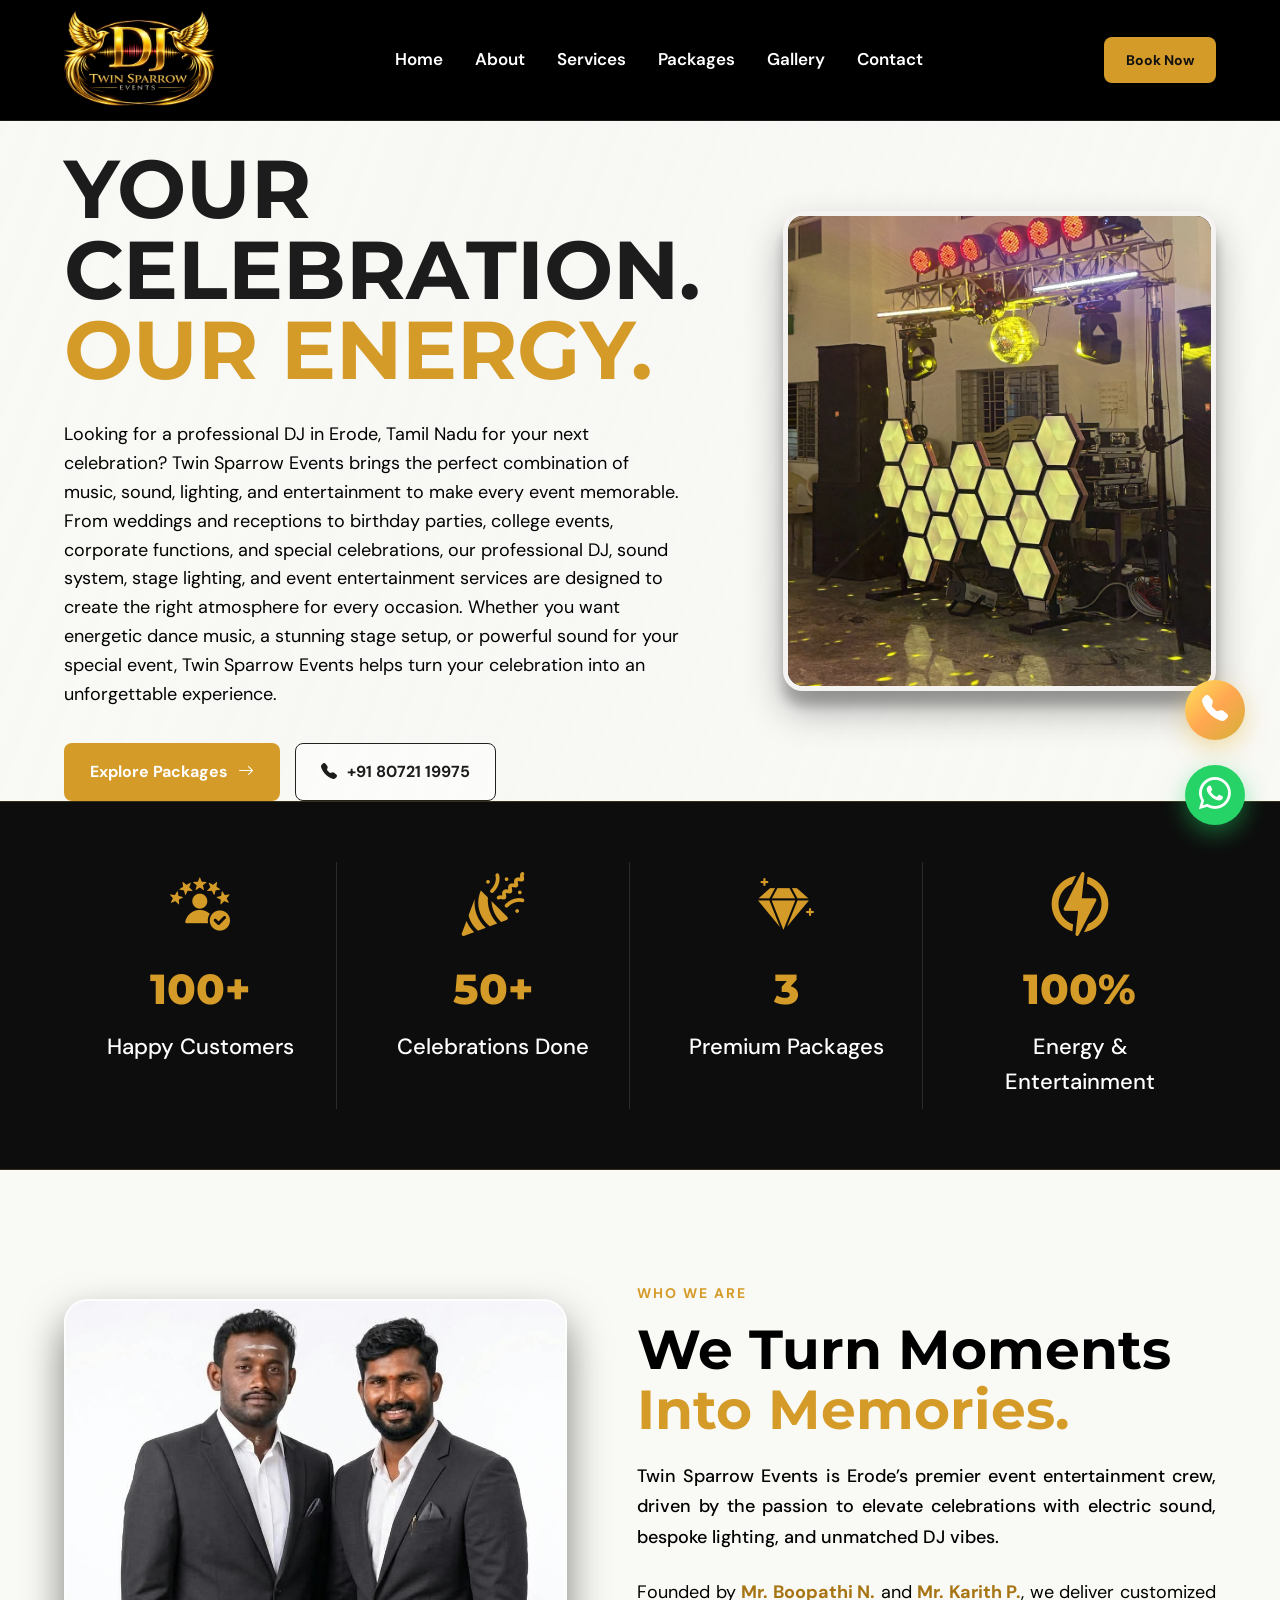
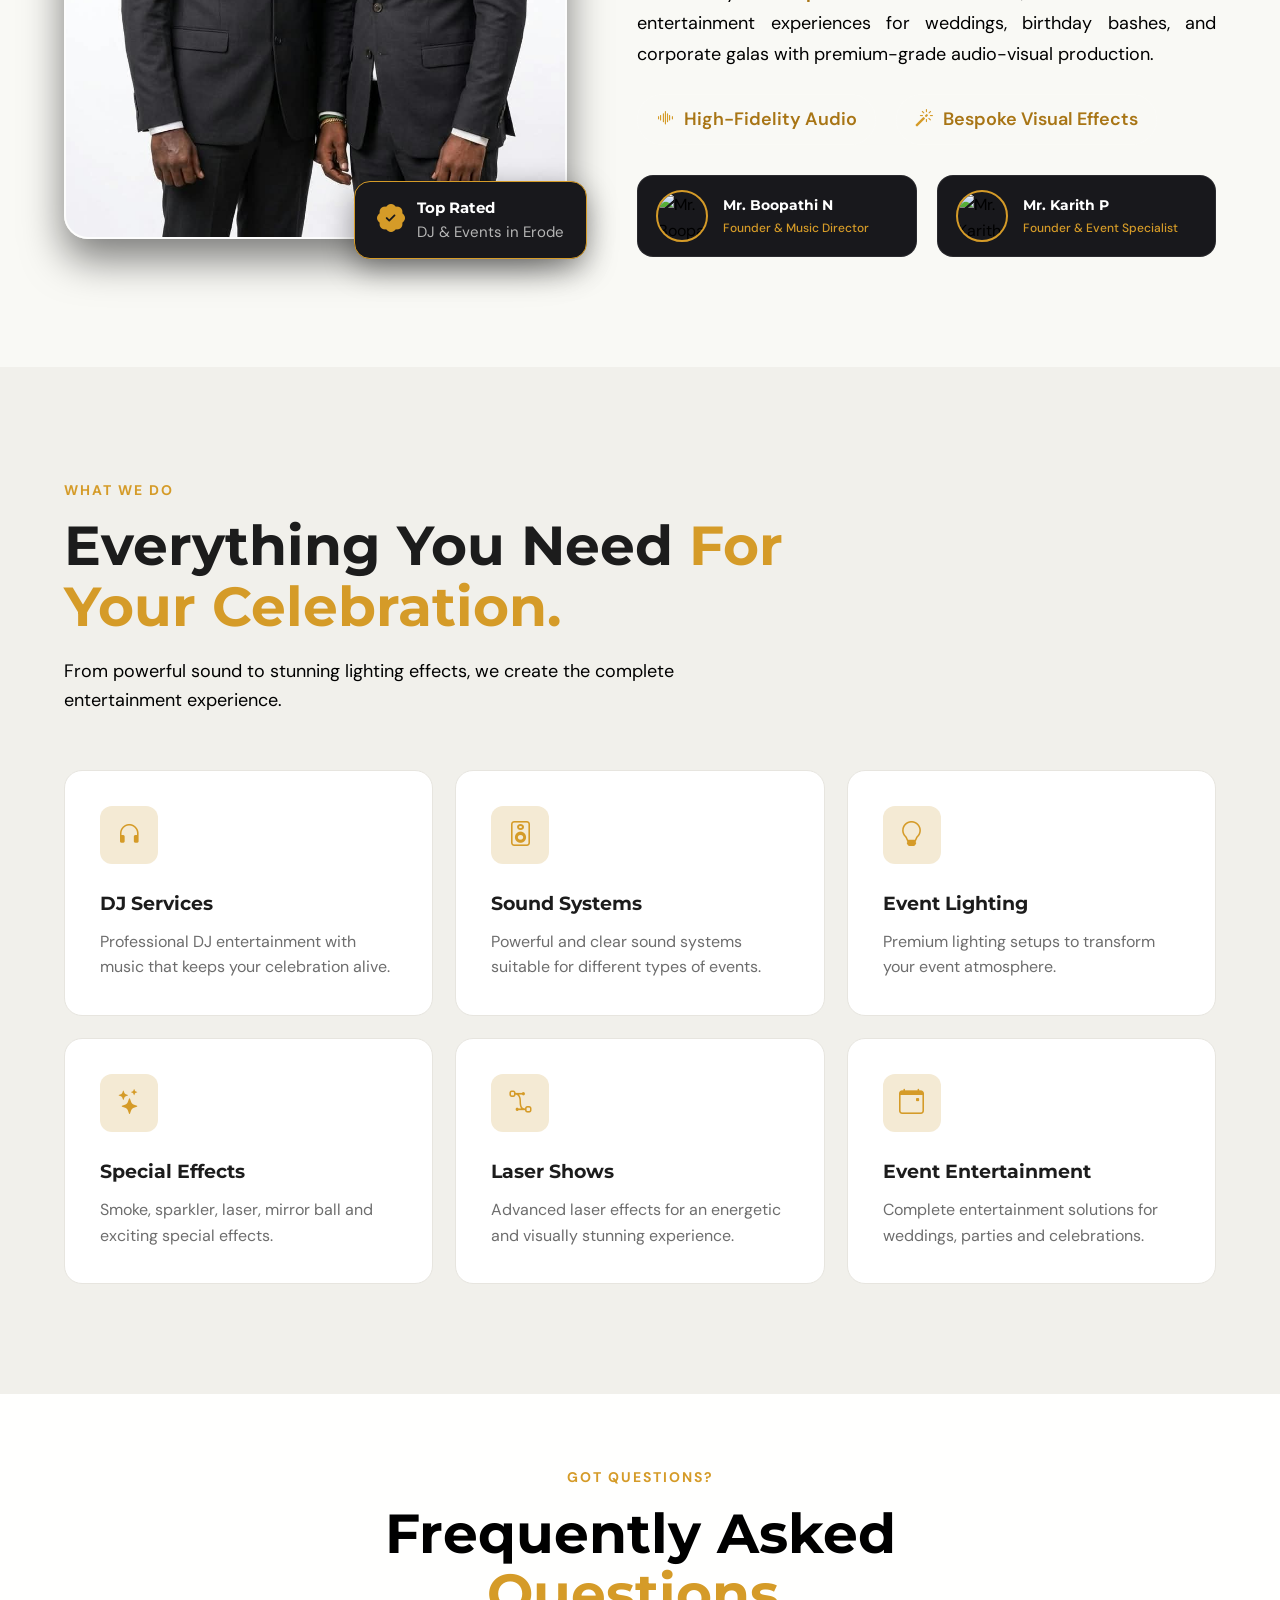
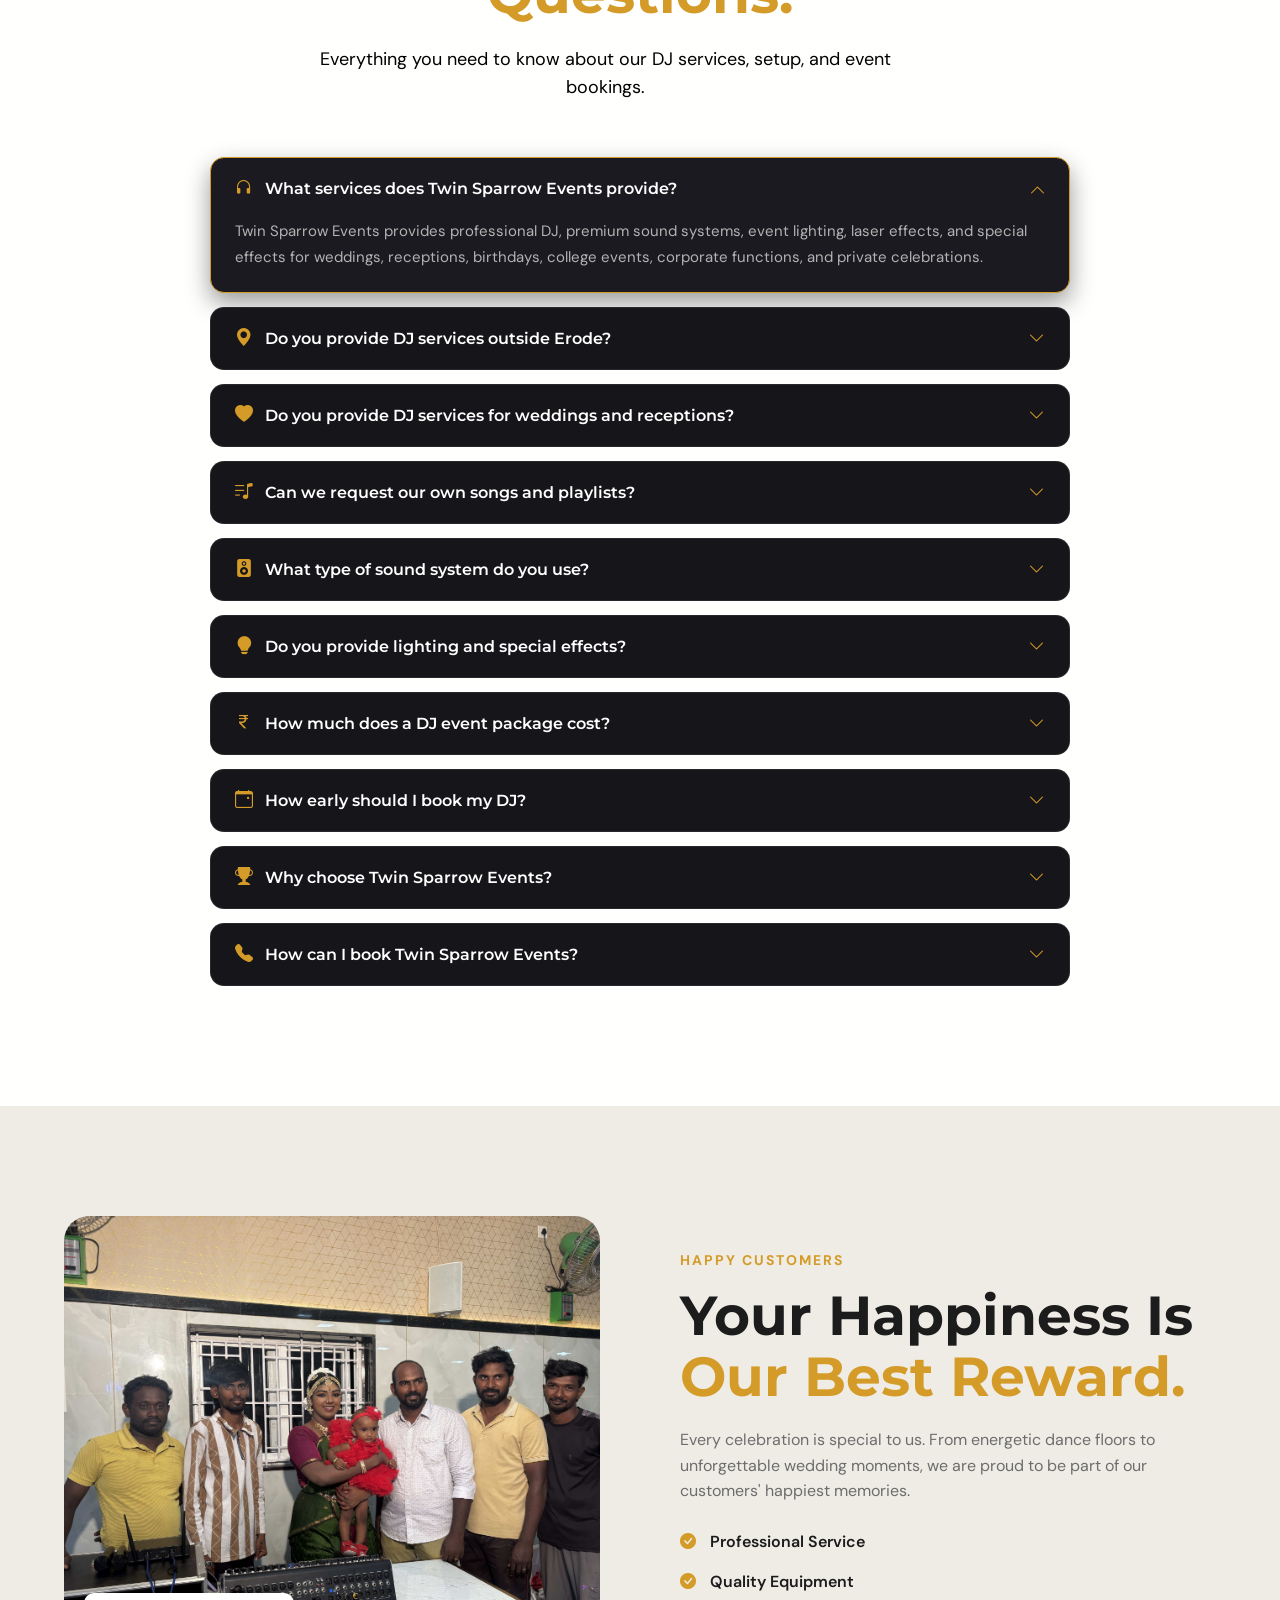
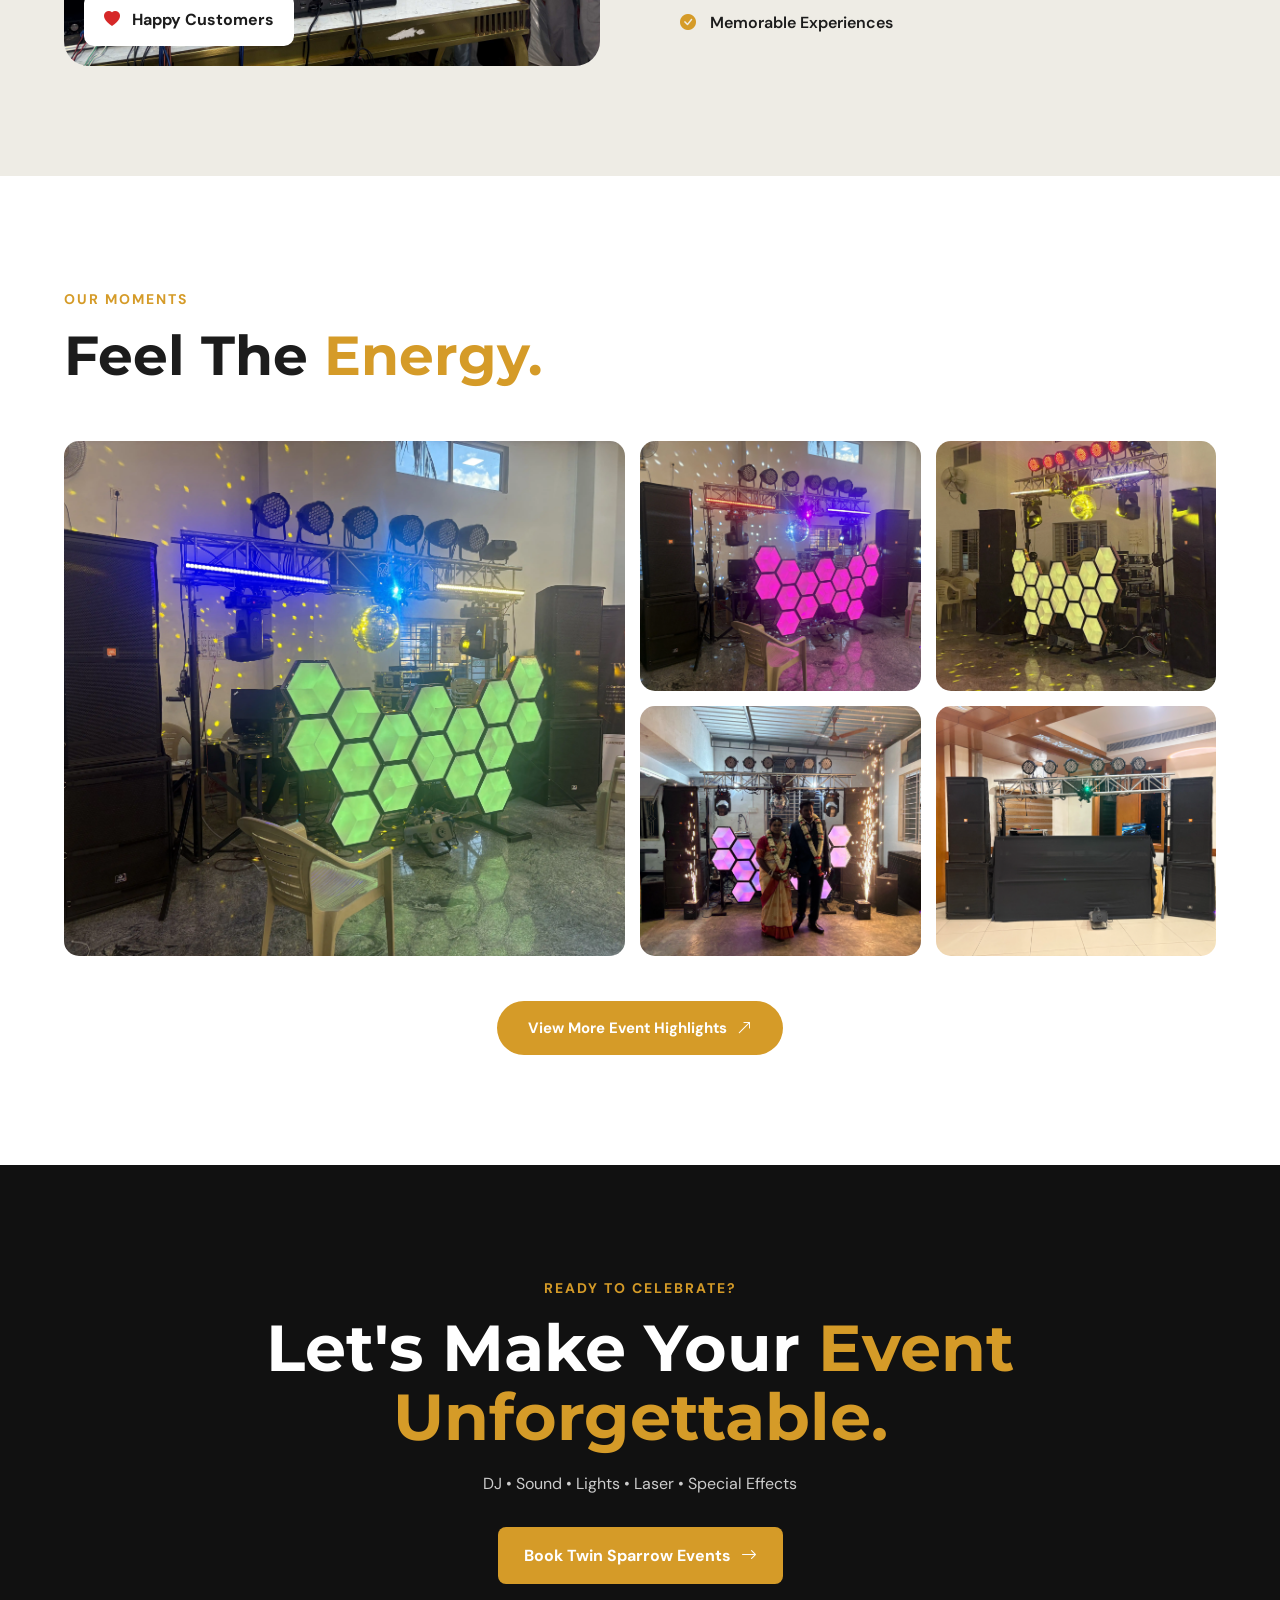
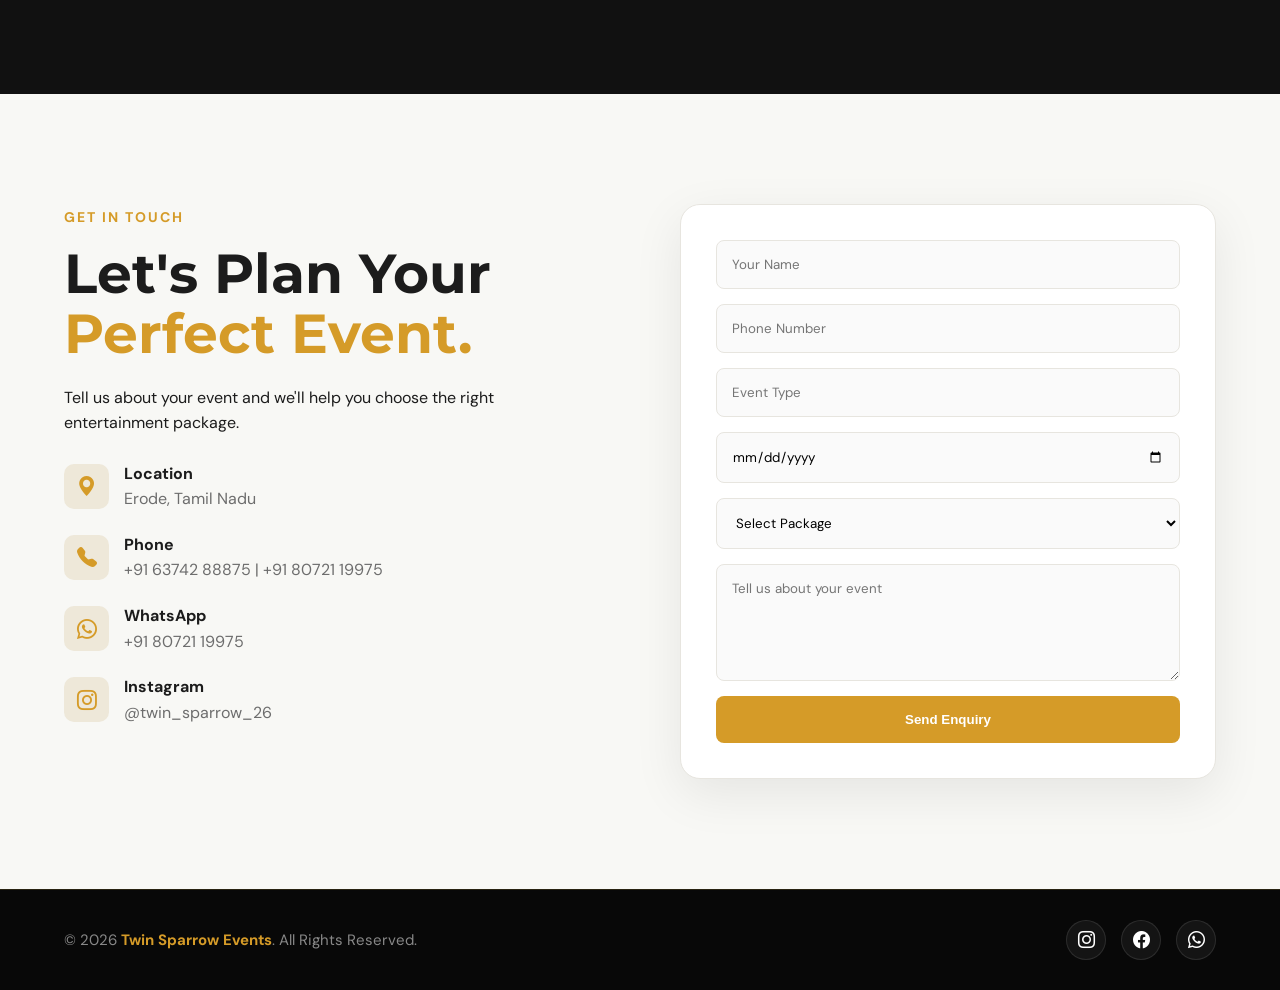
==== commit d88b153f: "faq updated" ====
--- a/index.html
+++ b/index.html
@@ -79,8 +79,11 @@
             </h1>
 
             <p>
-                Professional DJ, Sound, Lighting and Event Entertainment
-                services designed to make your special moments unforgettable.
+                Looking for a professional DJ in Erode, Tamil Nadu for your next celebration? Twin Sparrow Events brings the perfect combination of music, sound, lighting, and entertainment to make every event memorable.
+
+From weddings and receptions to birthday parties, college events, corporate functions, and special celebrations, our professional DJ, sound system, stage lighting, and event entertainment services are designed to create the right atmosphere for every occasion.
+
+Whether you want energetic dance music, a stunning stage setup, or powerful sound for your special event, Twin Sparrow Events helps turn your celebration into an unforgettable experience.
             </p>
 
             <div class="hero-buttons">
@@ -357,199 +360,148 @@
 
 <!-- ================= PACKAGES ================= -->
 
-<section class="section packages" id="packages">
-
-    <div class="container">
-
-        <div class="section-heading">
-
-            <span class="section-tag">DJ PACKAGES</span>
-
+<!-- ================= FAQ SECTION ================= -->
+<section class="section faq-section" id="faq">
+    <div class="container-fluid">
+
+        <div class="section-heading text-center">
+            <span class="section-tag">GOT QUESTIONS?</span>
             <h2>
-                Choose Your
-                <span>Perfect Experience.</span>
+                Frequently Asked <span>Questions.</span>
             </h2>
-
-            <p>
-                Select the package that matches your celebration.
-            </p>
-
-        </div>
-
-
-        <div class="package-grid">
-
-
-            <!-- SILVER -->
-
-            <div class="package-card">
-
-                <div class="package-header">
-                    <span class="package-icon">🥉</span>
-
-                    <h3>SILVER</h3>
-
-                    <div class="price">
-                        ₹14,999
-                        <small>/-</small>
-                    </div>
-                </div>
-
-
-                <div class="package-section">
-
-                    <h4>Sound System</h4>
-
-                    <ul>
-                        <li>2 × Subwoofers</li>
-                        <li>2 × Top Speakers</li>
-                    </ul>
-
-                </div>
-
-
-                <div class="package-section">
-
-                    <h4>Lighting & Effects</h4>
-
-                    <ul>
-                        <li>6 × Barcane Lights</li>
-                        <li>Rotating Ball Light with Laser</li>
-                        <li>Smoke Machine</li>
-                    </ul>
-
-                </div>
-
-
-                <a href="#contact"
-                   class="package-btn">
-                    Book Silver
-                    <i class="bi bi-arrow-right"></i>
+            <p>Everything you need to know about our DJ services, setup, and event bookings.</p>
+        </div>
+
+        <div class="faq-accordion-wrapper">
+
+            <!-- FAQ Item 1 -->
+            <div class="faq-card active">
+                <button class="faq-question">
+                    <span><i class="bi bi-headphones"></i> What services does Twin Sparrow Events provide?</span>
+                    <i class="bi bi-chevron-down faq-arrow"></i>
+                </button>
+                <div class="faq-answer">
+                    <p>Twin Sparrow Events provides professional DJ, premium sound systems, event lighting, laser effects, and special effects for weddings, receptions, birthdays, college events, corporate functions, and private celebrations.</p>
+                </div>
+            </div>
+
+            <!-- FAQ Item 2 -->
+            <div class="faq-card">
+                <button class="faq-question">
+                    <span><i class="bi bi-geo-alt-fill"></i> Do you provide DJ services outside Erode?</span>
+                    <i class="bi bi-chevron-down faq-arrow"></i>
+                </button>
+                <div class="faq-answer">
+                    <p>Yes. We primarily serve Erode and surrounding areas, with services available for events across Tamil Nadu depending on the event requirements and location.</p>
+                </div>
+            </div>
+
+            <!-- FAQ Item 3 -->
+            <div class="faq-card">
+                <button class="faq-question">
+                    <span><i class="bi bi-heart-fill"></i> Do you provide DJ services for weddings and receptions?</span>
+                    <i class="bi bi-chevron-down faq-arrow"></i>
+                </button>
+                <div class="faq-answer">
+                    <p>Absolutely. We create customized wedding entertainment experiences with DJ music, high-quality sound, lighting, and visual effects designed around your celebration.</p>
+                </div>
+            </div>
+
+            <!-- FAQ Item 4 -->
+            <div class="faq-card">
+                <button class="faq-question">
+                    <span><i class="bi bi-music-note-list"></i> Can we request our own songs and playlists?</span>
+                    <i class="bi bi-chevron-down faq-arrow"></i>
+                </button>
+                <div class="faq-answer">
+                    <p>Yes. You can share your preferred songs, genres, special requests, and must-play songs with our team before the event.</p>
+                </div>
+            </div>
+
+            <!-- FAQ Item 5 -->
+            <div class="faq-card">
+                <button class="faq-question">
+                    <span><i class="bi bi-speaker-fill"></i> What type of sound system do you use?</span>
+                    <i class="bi bi-chevron-down faq-arrow"></i>
+                </button>
+                <div class="faq-answer">
+                    <p>We provide professional-grade audio equipment selected according to the venue size, guest count, event type, and entertainment requirements.</p>
+                </div>
+            </div>
+
+            <!-- FAQ Item 6 -->
+            <div class="faq-card">
+                <button class="faq-question">
+                    <span><i class="bi bi-lightbulb-fill"></i> Do you provide lighting and special effects?</span>
+                    <i class="bi bi-chevron-down faq-arrow"></i>
+                </button>
+                <div class="faq-answer">
+                    <p>Yes. Depending on your package, we can provide stage lighting, dance-floor lighting, laser effects, and other visual effects to enhance the atmosphere.</p>
+                </div>
+            </div>
+
+            <!-- FAQ Item 7 -->
+            <div class="faq-card">
+                <button class="faq-question">
+                    <span><i class="bi bi-currency-rupee"></i> How much does a DJ event package cost?</span>
+                    <i class="bi bi-chevron-down faq-arrow"></i>
+                </button>
+                <div class="faq-answer">
+                    <p>Pricing depends on the event type, duration, venue, guest capacity, sound requirements, lighting, and additional effects. Contact us for a customized quotation.</p>
+                </div>
+            </div>
+
+            <!-- FAQ Item 8 -->
+            <div class="faq-card">
+                <button class="faq-question">
+                    <span><i class="bi bi-calendar-event"></i> How early should I book my DJ?</span>
+                    <i class="bi bi-chevron-down faq-arrow"></i>
+                </button>
+                <div class="faq-answer">
+                    <p>We recommend booking as early as possible, especially for wedding and peak-season dates, because availability can be limited.</p>
+                </div>
+            </div>
+
+            <!-- FAQ Item 9 -->
+            <div class="faq-card">
+                <button class="faq-question">
+                    <span><i class="bi bi-trophy-fill"></i> Why choose Twin Sparrow Events?</span>
+                    <i class="bi bi-chevron-down faq-arrow"></i>
+                </button>
+                <div class="faq-answer">
+                    <p>We focus on more than simply playing music. Our goal is to combine great sound, energetic DJ performance, professional lighting, and personalized event planning to create memorable celebrations.</p>
+                </div>
+            </div>
+
+            <!-- FAQ Item 10 -->
+            <div class="faq-card">
+                <button class="faq-question">
+                    <span><i class="bi bi-telephone-fill"></i> How can I book Twin Sparrow Events?</span>
+                    <i class="bi bi-chevron-down faq-arrow"></i>
+                </button>
+                <div class="faq-answer">
+                    <p>Simply call or WhatsApp our team, share your event date, location, event type, and requirements, and we'll guide you through the available options.</p>
+                </div>
+            </div>
+
+        </div>
+
+        <!-- FAQ Integrated Final CTA -->
+        <!-- <div class="faq-cta-banner">
+            <span class="section-tag">STILL HAVE QUESTIONS?</span>
+            <h3>Let’s Talk About Your Event.</h3>
+            <p>Tell us what you're planning, and we'll help you create the right DJ, sound, lighting, and entertainment experience in Erode.</p>
+            <div class="faq-cta-btns">
+                <a href="tel:+918072119975" class="btn primary-btn">
+                    <i class="bi bi-telephone-fill"></i> Call +91 80721 19975
                 </a>
-
-            </div>
-
-
-            <!-- GOLD -->
-
-            <div class="package-card featured">
-
-                <div class="popular">
-                    MOST POPULAR
-                </div>
-
-                <div class="package-header">
-
-                    <span class="package-icon">🥇</span>
-
-                    <h3>GOLD</h3>
-
-                    <div class="price">
-                        ₹19,999
-                        <small>/-</small>
-                    </div>
-
-                </div>
-
-
-                <div class="package-section">
-
-                    <h4>Sound System</h4>
-
-                    <ul>
-                        <li>2 × Subwoofers</li>
-                        <li>2 × Top Speakers</li>
-                    </ul>
-
-                </div>
-
-
-                <div class="package-section">
-
-                    <h4>Lighting & Effects</h4>
-
-                    <ul>
-                        <li>8 × Barcane Lights</li>
-                        <li>Rotating Ball Light with Laser</li>
-                        <li>Advanced 5W Laser</li>
-                        <li>Smoke Machine</li>
-                        <li>Honeybee Lights</li>
-                        <li>2 × Wave Beam Lights</li>
-                    </ul>
-
-                </div>
-
-
-                <a href="#contact"
-                   class="package-btn">
-                    Book Gold
-                    <i class="bi bi-arrow-right"></i>
+                <a href="https://wa.me/918072119975" target="_blank" rel="noopener noreferrer" class="btn secondary-btn faq-wa-btn">
+                    <i class="bi bi-whatsapp"></i> Chat on WhatsApp
                 </a>
-
-            </div>
-
-
-            <!-- PLATINUM -->
-
-            <div class="package-card platinum">
-
-                <div class="package-header">
-
-                    <span class="package-icon">💎</span>
-
-                    <h3>PLATINUM</h3>
-
-                    <div class="price">
-                        ₹29,999
-                        <small>/-</small>
-                    </div>
-
-                </div>
-
-
-                <div class="package-section">
-
-                    <h4>Sound System</h4>
-
-                    <ul>
-                        <li>2 × Subwoofers</li>
-                        <li>4 × Top Speakers</li>
-                    </ul>
-
-                </div>
-
-
-                <div class="package-section">
-
-                    <h4>Lighting & Effects</h4>
-
-                    <ul>
-                        <li>8 × Barcane Lights</li>
-                        <li>Rotating Ball Light with Laser</li>
-                        <li>Advanced 5W Laser</li>
-                        <li>Smoke Machine</li>
-                        <li>2 × Sparkler Machines</li>
-                        <li>2 × 12R Sharpy Lights with Stand</li>
-                        <li>Mirror Ball</li>
-                        <li>Advanced Honeybee Lights</li>
-                        <li>2 × Wave Beam Lights</li>
-                    </ul>
-
-                </div>
-
-
-                <a href="#contact"
-                   class="package-btn">
-                    Book Platinum
-                    <i class="bi bi-arrow-right"></i>
-                </a>
-
-            </div>
-
-        </div>
-
-    </div>
-
+            </div>
+        </div> -->
+
+    </div>
 </section>
 
 
@@ -733,7 +685,7 @@
                     <i class="bi bi-telephone-fill"></i>
                     <div>
                         <strong>Phone</strong>
-                        <p> +91 63742 88875 | +91 80721 19975 </p>
+                        <p>  <a href="tel:+916374288875">+91 63742 88875</a> | <a href="tel:+918072119975">+91 80721 19975</a></p>
                     </div>
                 </div>
 
@@ -741,9 +693,17 @@
                     <i class="bi bi-whatsapp"></i>
                     <div>
                         <strong>WhatsApp</strong>
-                        <p>+91 80721 19975</p>
+                        <p><a href="https://wa.me/918072119975" target="_blank" rel="noopener noreferrer">+91 80721 19975</a></p>
                     </div>
                 </div>
+
+                <div>
+    <i class="bi bi-instagram"></i>
+    <div>
+        <strong>Instagram</strong>
+        <p> <a href="https://www.instagram.com/twin_sparrow_26/" target="_blank" rel="noopener noreferrer">@twin_sparrow_26</a></p>
+    </div>
+</div>
 
             </div>
 
--- a/style.css
+++ b/style.css
@@ -249,7 +249,7 @@
 .call-float {
     position: fixed;
     right: 35px;
-    bottom: 155px; /* WhatsApp பட்டனுக்கு மேலே வைக்கப்பட்டுள்ளது */
+    bottom: 160px; /* WhatsApp பட்டனுக்கு மேலே வைக்கப்பட்டுள்ளது */
     width: 60px;
     height: 60px;
     background: linear-gradient(135deg, #FFE259 0%, #FFA751 50%, #D4AF37 100%);
@@ -1341,6 +1341,7 @@
 
     .menu-btn {
         display: flex;
+        color:#d59b28;
     }
 
     nav {
@@ -1630,4 +1631,168 @@
 }
 .mt-5{
     margin-top: 50px;
+}
+
+/* =========================
+   FAQ ACCORDION & CTA
+========================= */
+.faq-section {
+    background: #fffffe;
+    color: black;
+    padding: 70px 0;
+}
+
+.faq-accordion-wrapper {
+    max-width: 860px;
+    margin: 0 auto 50px;
+    display: flex;
+    flex-direction: column;
+    gap: 14px;
+}
+
+.faq-card {
+    background: #16161a;
+    border: 1px solid rgba(255, 255, 255, 0.08);
+    border-radius: 14px;
+    overflow: hidden;
+    transition: all 0.3s ease;
+}
+
+.faq-card:hover {
+    border-color: rgba(229, 184, 66, 0.4);
+}
+
+.faq-card.active {
+    border-color: var(--accent);
+    background: #1a1a20;
+    box-shadow: 0 10px 25px rgba(0, 0, 0, 0.4);
+}
+
+.faq-question {
+    width: 100%;
+    padding: 20px 24px;
+    background: transparent;
+    border: none;
+    outline: none;
+    display: flex;
+    align-items: center;
+    justify-content: space-between;
+    gap: 15px;
+    cursor: pointer;
+    text-align: left;
+    color: #ffffff;
+    font-family: "Montserrat", sans-serif;
+    font-size: 16px;
+    font-weight: 600;
+}
+
+.faq-question span {
+    display: flex;
+    align-items: center;
+    gap: 12px;
+}
+
+.faq-question span i {
+    color: var(--accent);
+    font-size: 18px;
+    flex-shrink: 0;
+}
+
+.faq-arrow {
+    font-size: 16px;
+    color: var(--accent);
+    transition: transform 0.3s ease;
+    flex-shrink: 0;
+}
+
+.faq-card.active .faq-arrow {
+    transform: rotate(180deg);
+}
+
+.faq-answer {
+    max-height: 0;
+    overflow: hidden;
+    transition: max-height 0.35s cubic-bezier(0, 1, 0, 1);
+}
+
+.faq-card.active .faq-answer {
+    max-height: 300px;
+    transition: max-height 0.4s ease-in-out;
+}
+
+.faq-answer p {
+    padding: 0 24px 22px;
+    color: #b3b3b3;
+    font-size: 15px;
+    line-height: 1.7;
+    margin: 0;
+}
+
+/* FAQ Final CTA Banner */
+.faq-cta-banner {
+    max-width: 860px;
+    margin: 40px auto 0;
+    background: linear-gradient(145deg, #18181f 0%, #111115 100%);
+    border: 1px solid rgba(229, 184, 66, 0.3);
+    border-radius: 20px;
+    padding: 45px 35px;
+    text-align: center;
+    box-shadow: 0 15px 40px rgba(0, 0, 0, 0.5);
+}
+
+.faq-cta-banner h3 {
+    font-family: "Montserrat", sans-serif;
+    font-size: clamp(24px, 4vw, 34px);
+    margin: 10px 0 12px;
+    color: #ffffff;
+}
+
+.faq-cta-banner p {
+    color: #a8a8a8;
+    max-width: 620px;
+    margin: 0 auto 25px;
+    font-size: 15px;
+}
+
+.faq-cta-btns {
+    display: flex;
+    justify-content: center;
+    gap: 15px;
+    flex-wrap: wrap;
+}
+
+.faq-wa-btn {
+    background: #25d366;
+    color: #ffffff;
+    border-color: #25d366;
+}
+
+.faq-wa-btn:hover {
+    background: #1faa54;
+    color: #ffffff;
+}
+
+/* Responsive */
+@media (max-width: 768px) {
+    .faq-section {
+        padding: 70px 0;
+    }
+
+    .faq-question {
+        padding: 16px 18px;
+        font-size: 14px;
+    }
+
+    .faq-answer p {
+        padding: 0 18px 18px;
+        font-size: 13.5px;
+    }
+
+    .faq-cta-banner {
+        padding: 30px 20px;
+    }
+
+    .faq-cta-btns .btn {
+        width: 100%;
+    }
 }
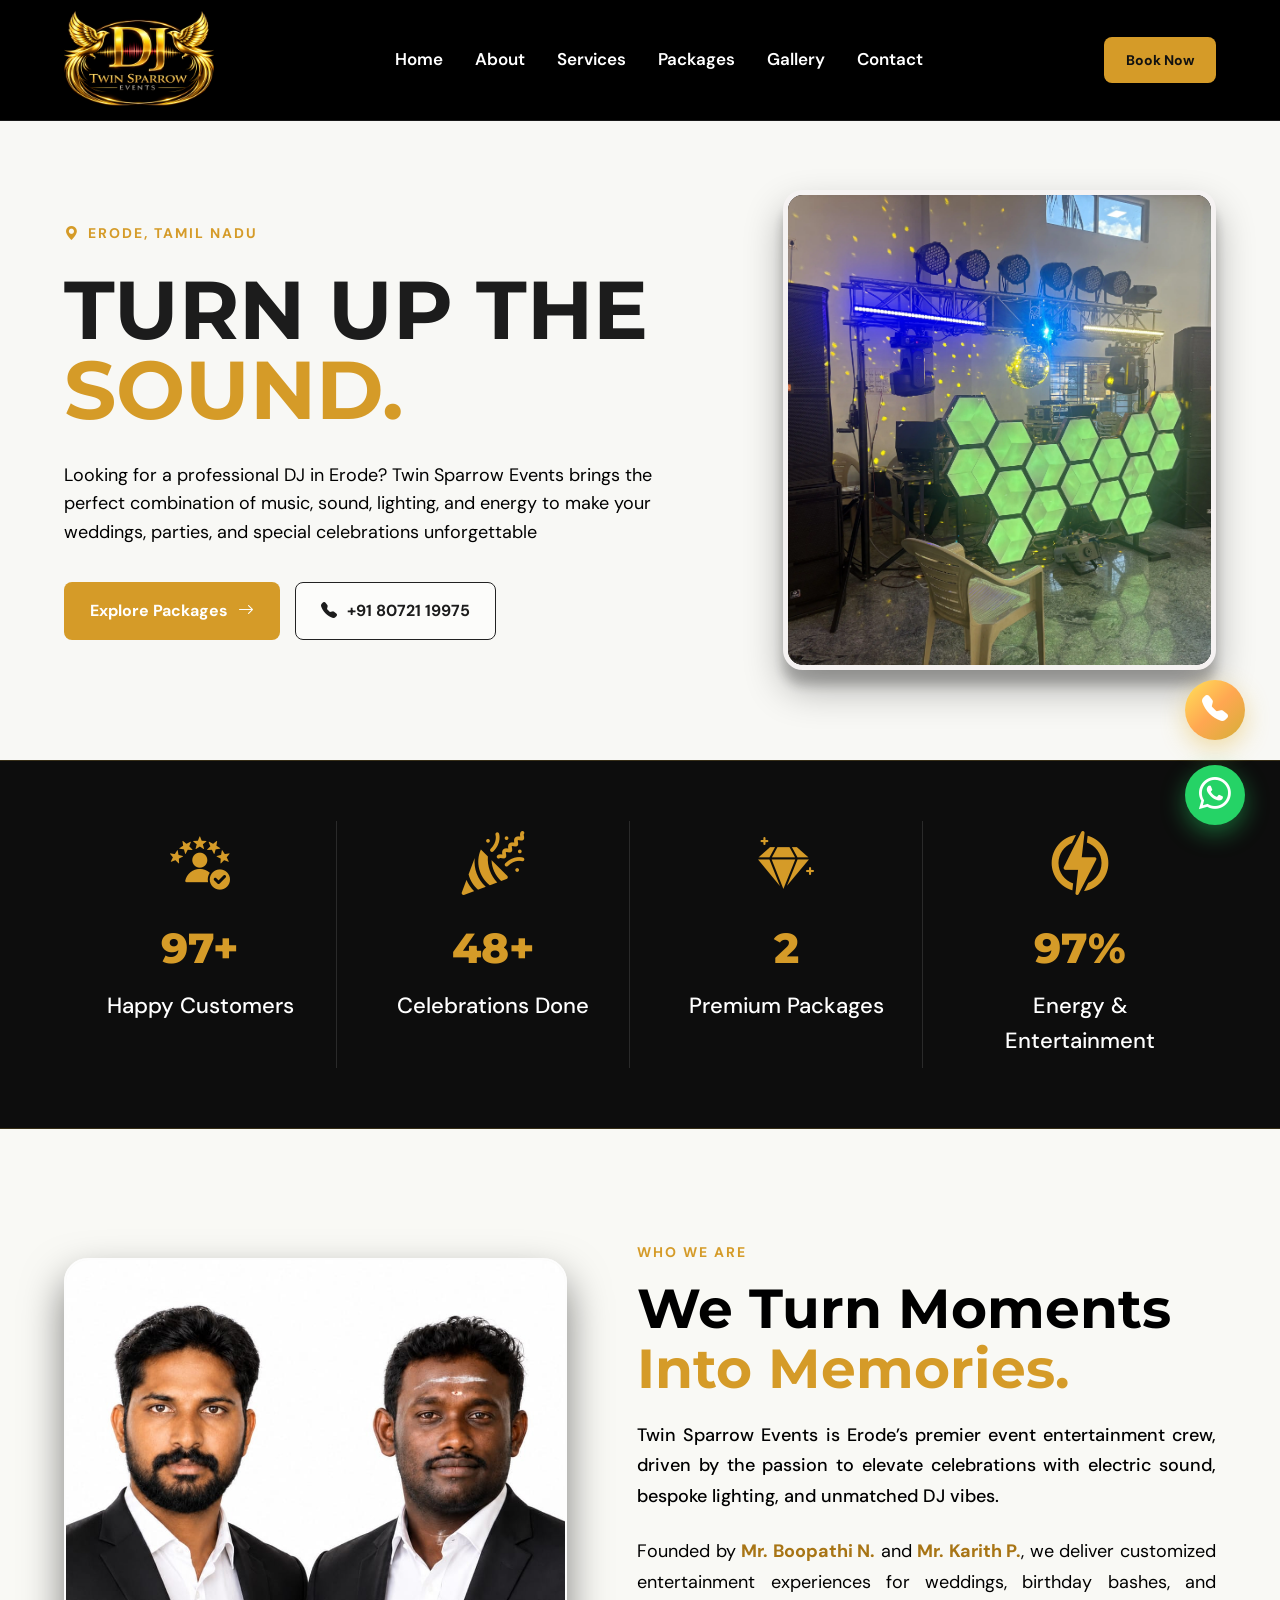
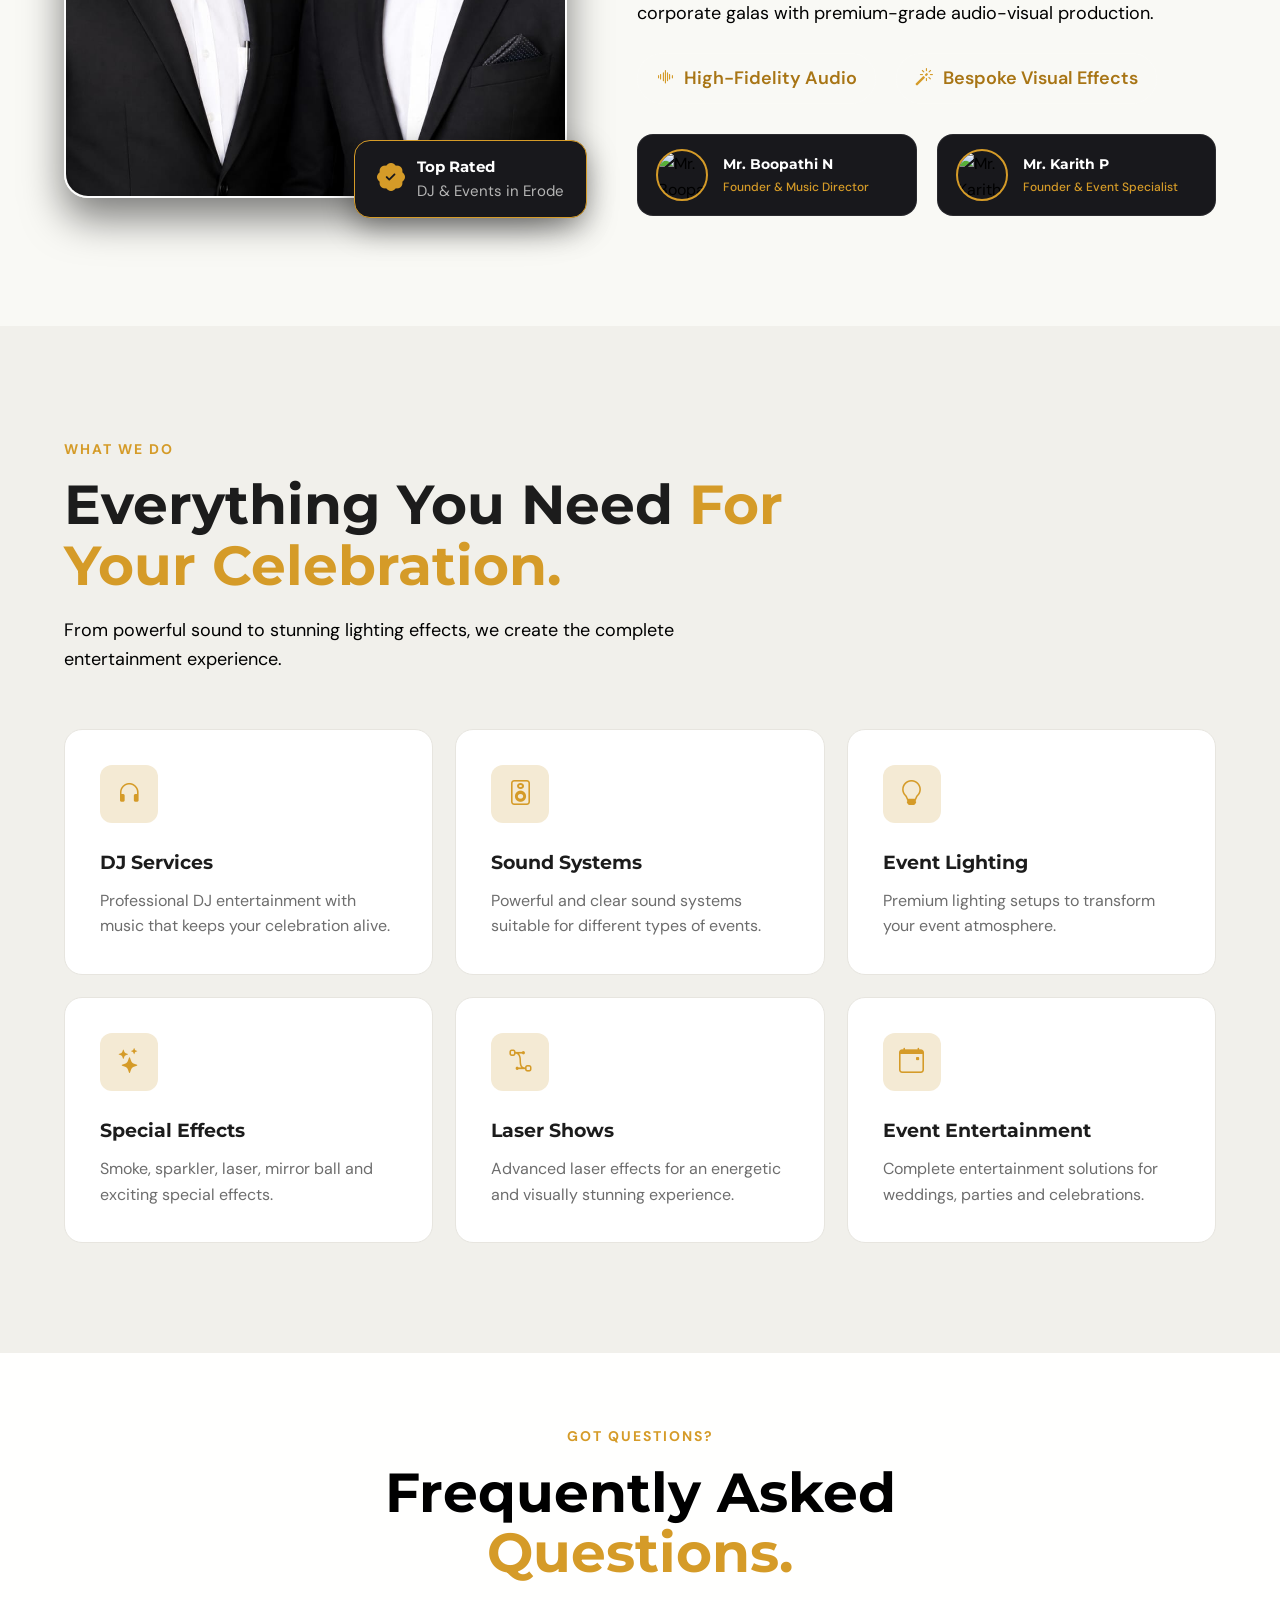
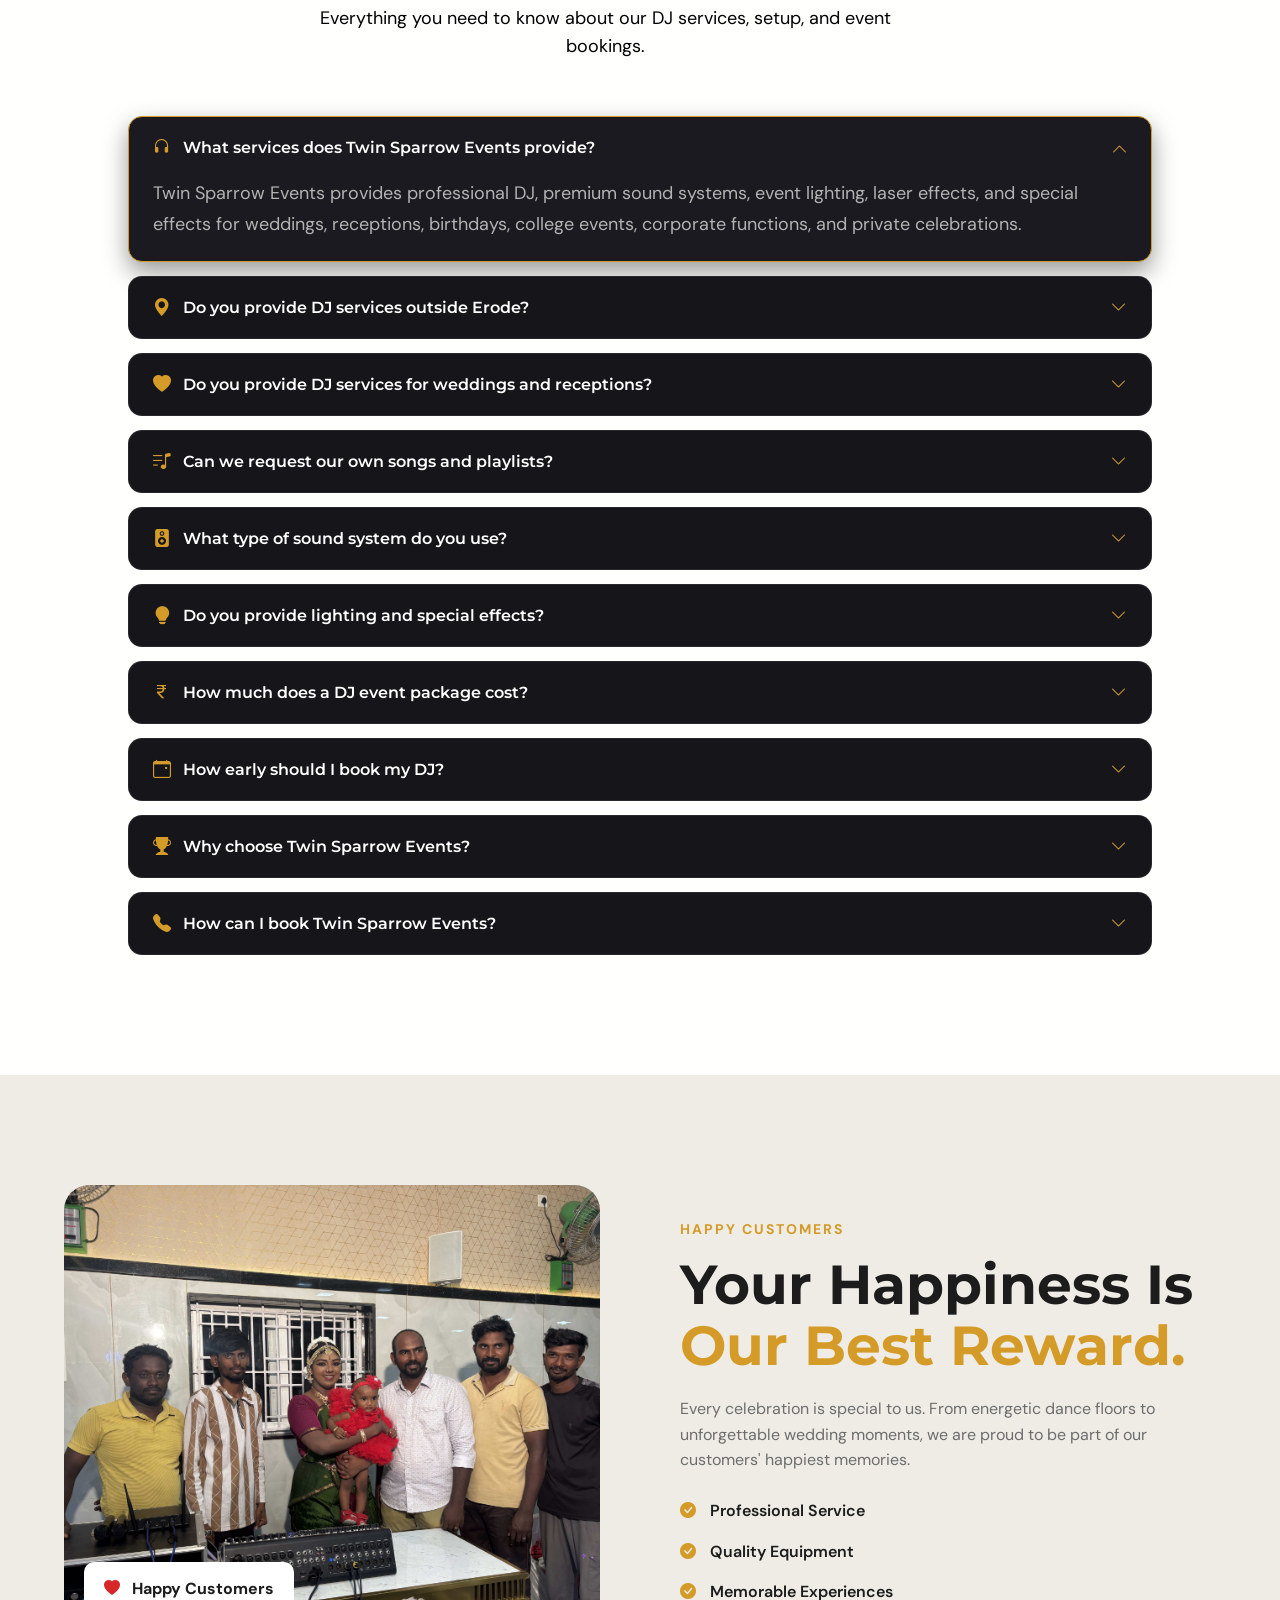
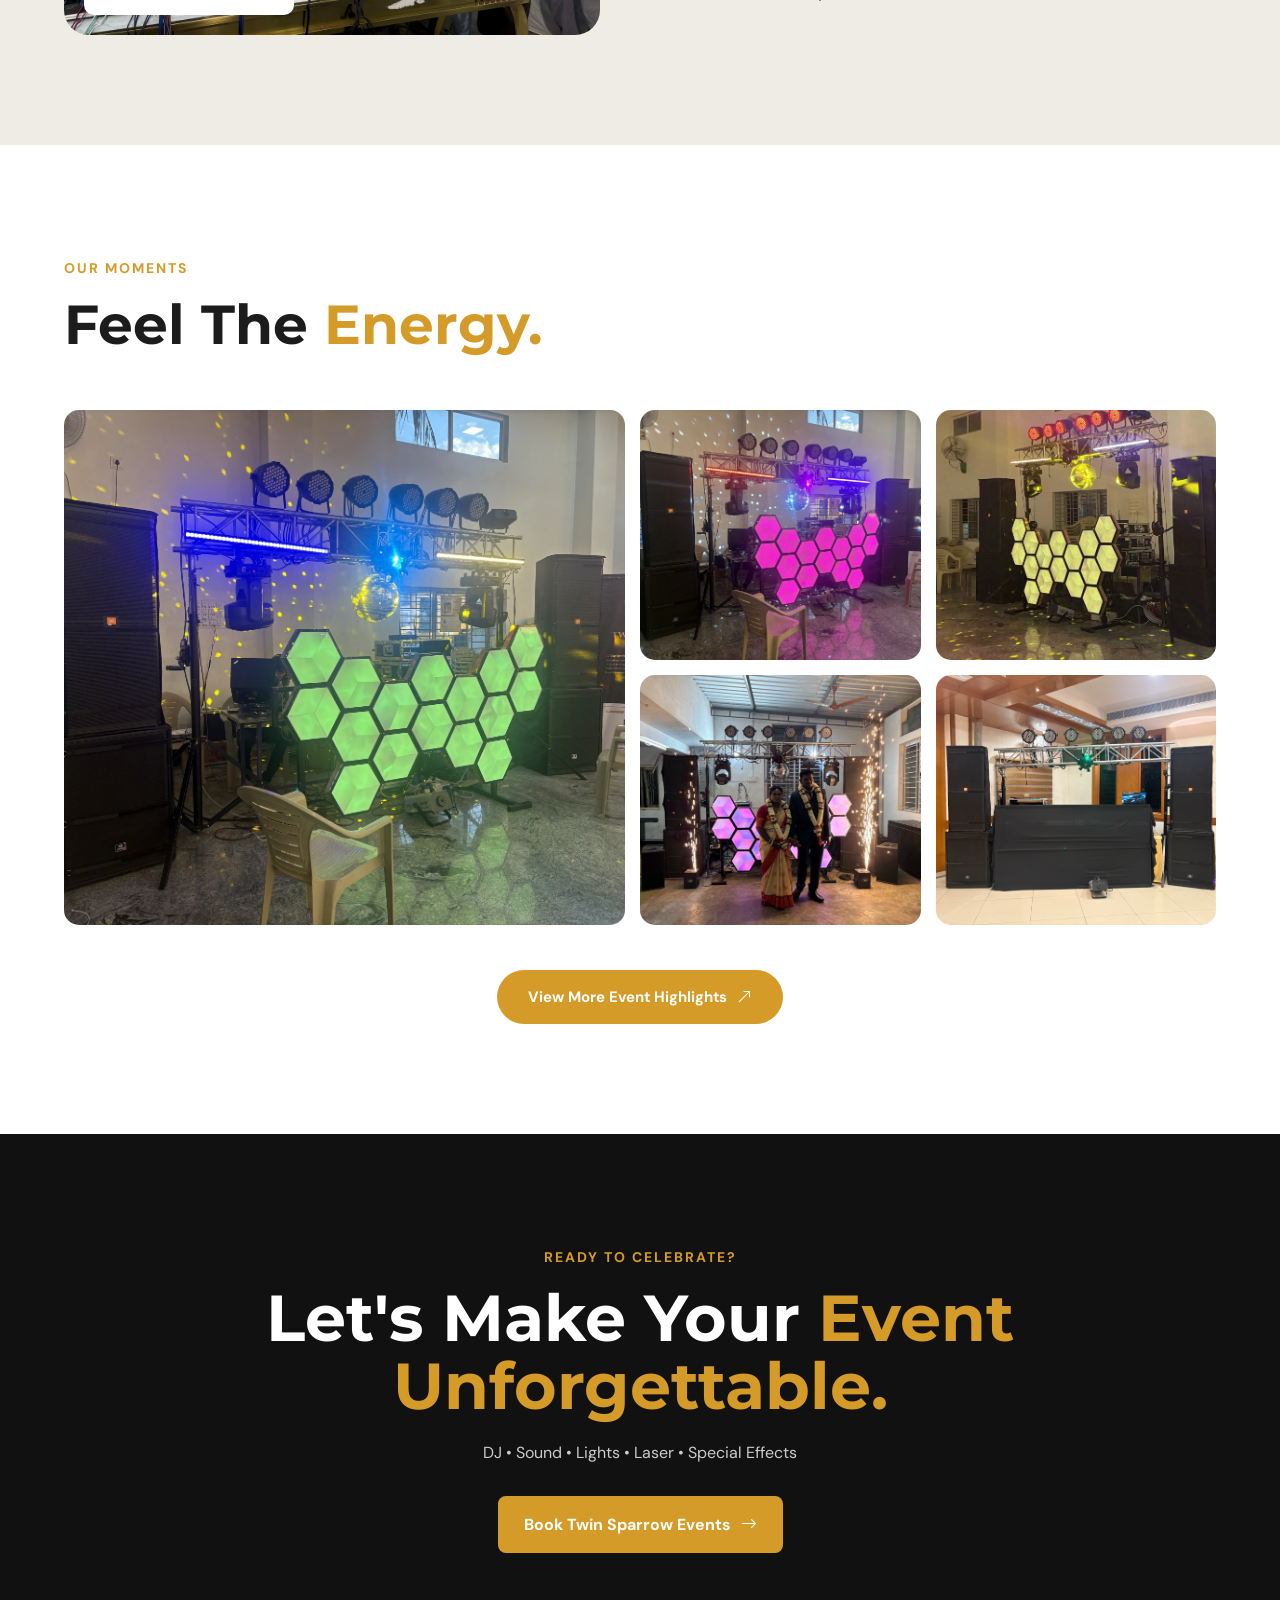
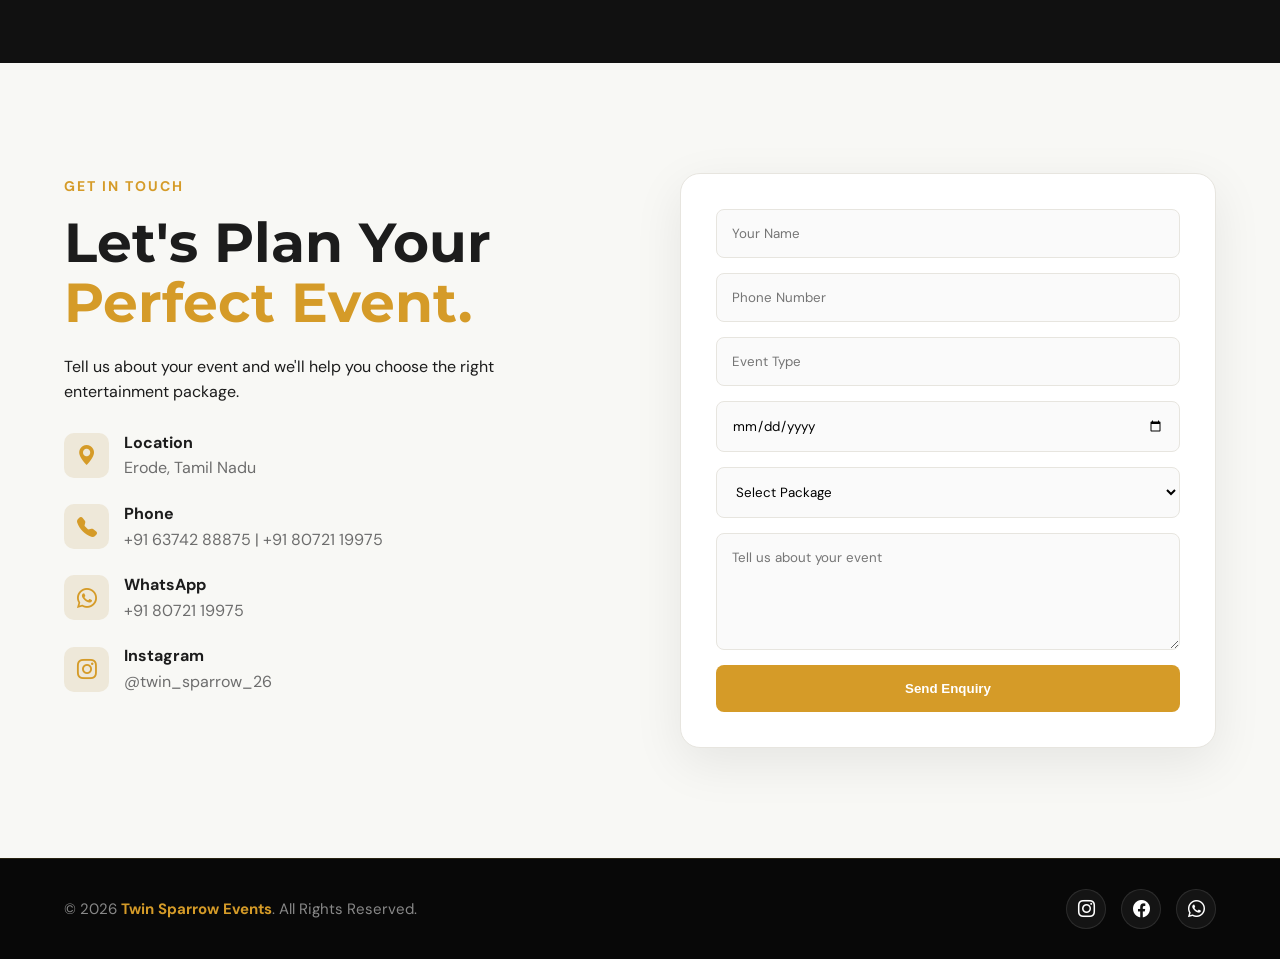
==== commit 453afafd: "gallery" ====
--- a/index.html
+++ b/index.html
@@ -74,16 +74,12 @@
             </span>
 
             <h1>
-                YOUR CELEBRATION.
-                <span>OUR ENERGY.</span>
+                TURN UP THE
+                <span>SOUND.</span>
             </h1>
 
             <p>
-                Looking for a professional DJ in Erode, Tamil Nadu for your next celebration? Twin Sparrow Events brings the perfect combination of music, sound, lighting, and entertainment to make every event memorable.
-
-From weddings and receptions to birthday parties, college events, corporate functions, and special celebrations, our professional DJ, sound system, stage lighting, and event entertainment services are designed to create the right atmosphere for every occasion.
-
-Whether you want energetic dance music, a stunning stage setup, or powerful sound for your special event, Twin Sparrow Events helps turn your celebration into an unforgettable experience.
+                Looking for a professional DJ in Erode? Twin Sparrow Events brings the perfect combination of music, sound, lighting, and energy to make your weddings, parties, and special celebrations unforgettable
             </p>
 
             <div class="hero-buttons">
@@ -174,7 +170,7 @@
         <!-- Left Side Image with Experience Badge -->
         <div class="about-image-wrapper">
             <div class="about-image">
-                <img src="./images/founder.jpeg" alt="Twin Sparrow Events Founders" class="founder-image">
+                <img src="./images/founder_dj.png" alt="Twin Sparrow Events Founders" class="founder-image">
             </div>
             <div class="about-badge">
                 <i class="bi bi-patch-check-fill"></i>
--- a/style.css
+++ b/style.css
@@ -1487,7 +1487,7 @@
 }
 
 .tab-btn {
-    background: rgba(174, 129, 40, 0.667);
+    background: black;
     border: 1px solid rgba(255, 255, 255, 0.15);
     color: #ffffff;
     padding: 12px 28px;
@@ -1643,7 +1643,7 @@
 }
 
 .faq-accordion-wrapper {
-    max-width: 860px;
+    max-width: 80%;
     margin: 0 auto 50px;
     display: flex;
     flex-direction: column;
@@ -1723,7 +1723,7 @@
 .faq-answer p {
     padding: 0 24px 22px;
     color: #b3b3b3;
-    font-size: 15px;
+    font-size: 18px;
     line-height: 1.7;
     margin: 0;
 }
@@ -1779,7 +1779,7 @@
     }
 
     .faq-question {
-        padding: 16px 18px;
+        padding: 19px 18px;
         font-size: 14px;
     }
 
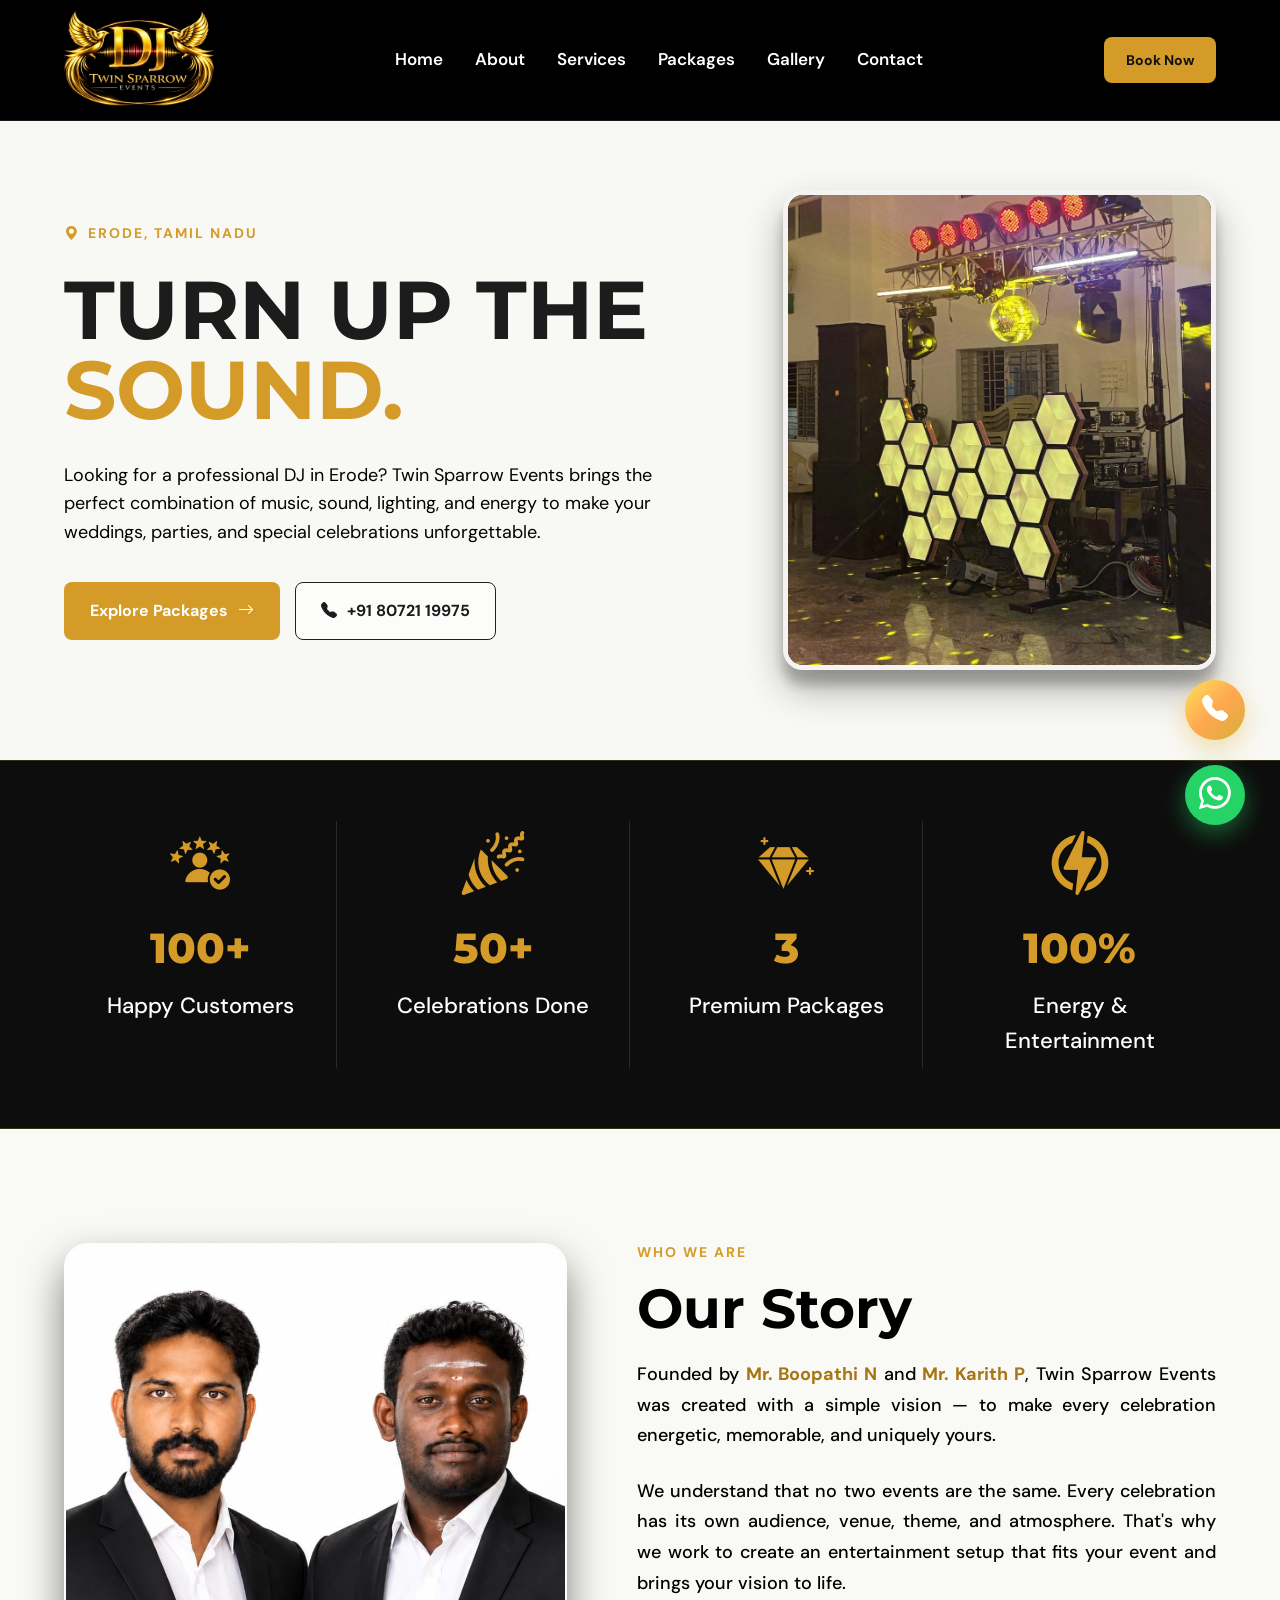
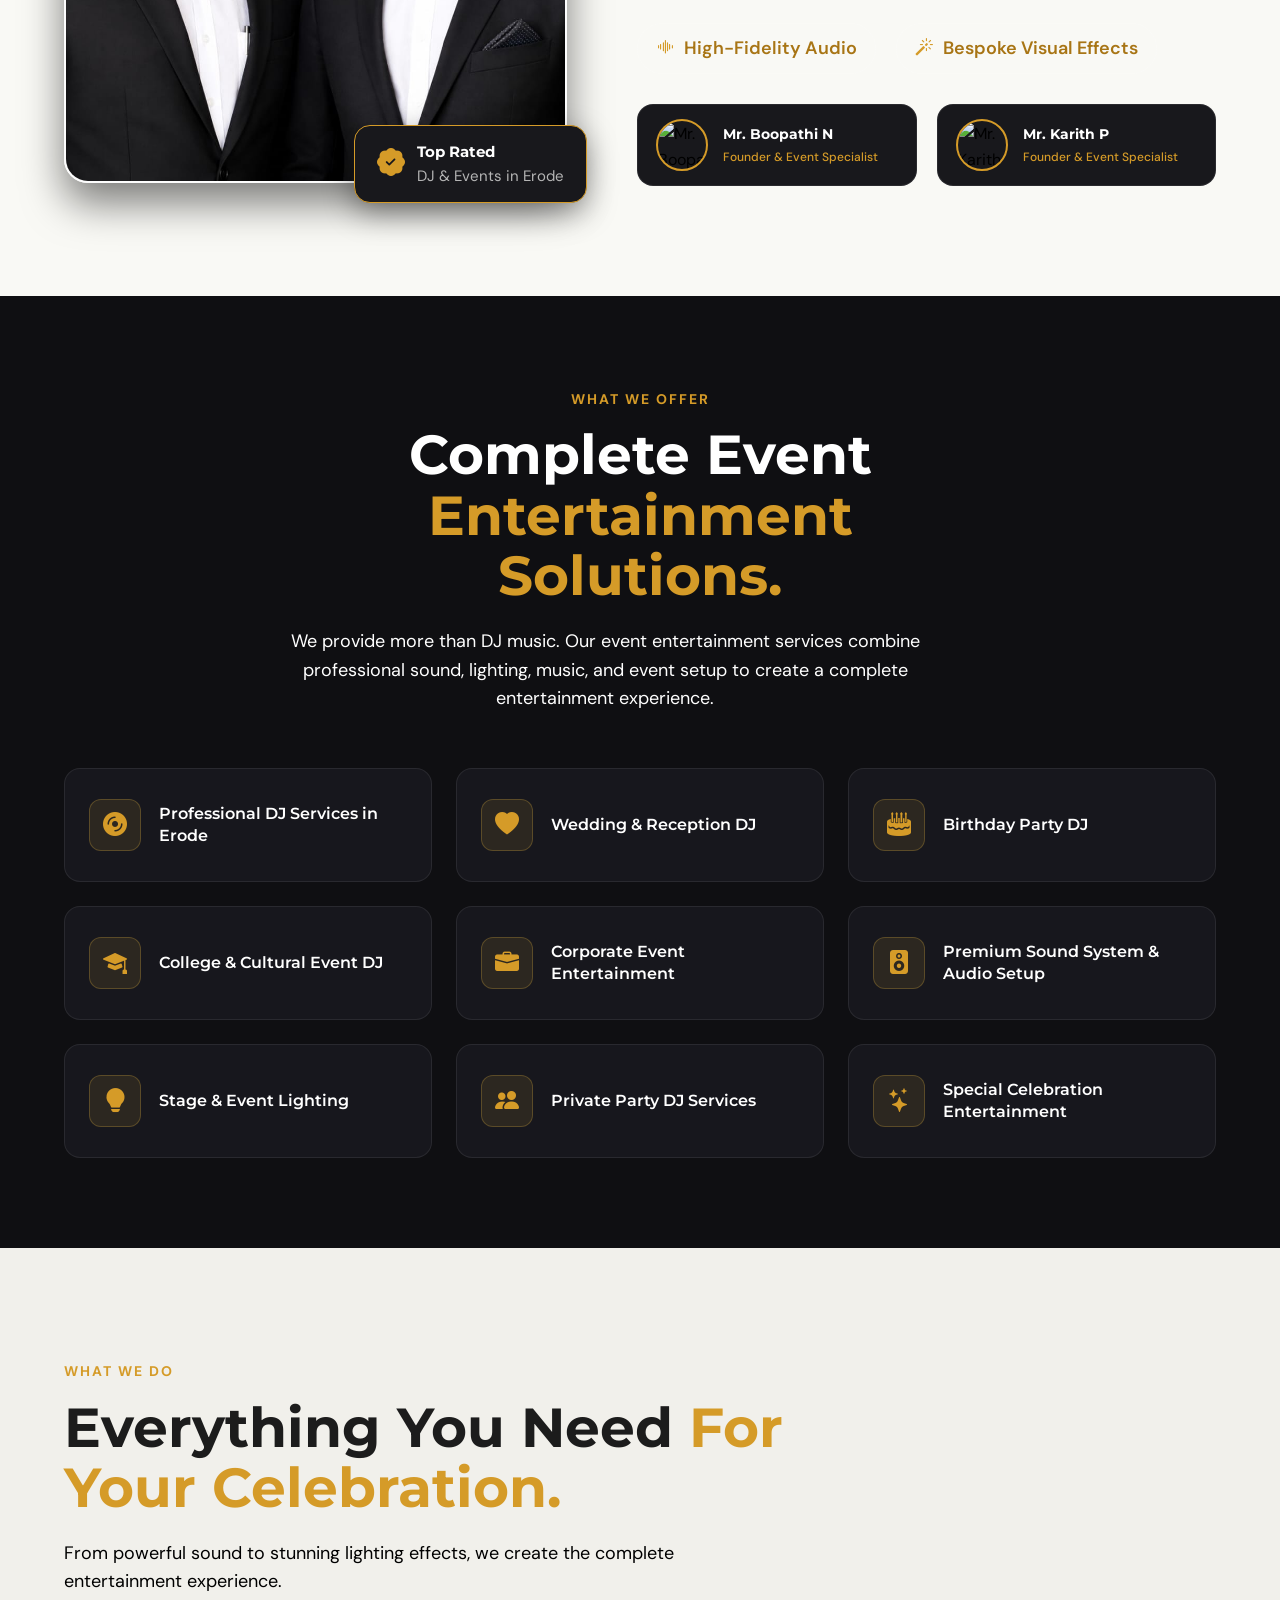
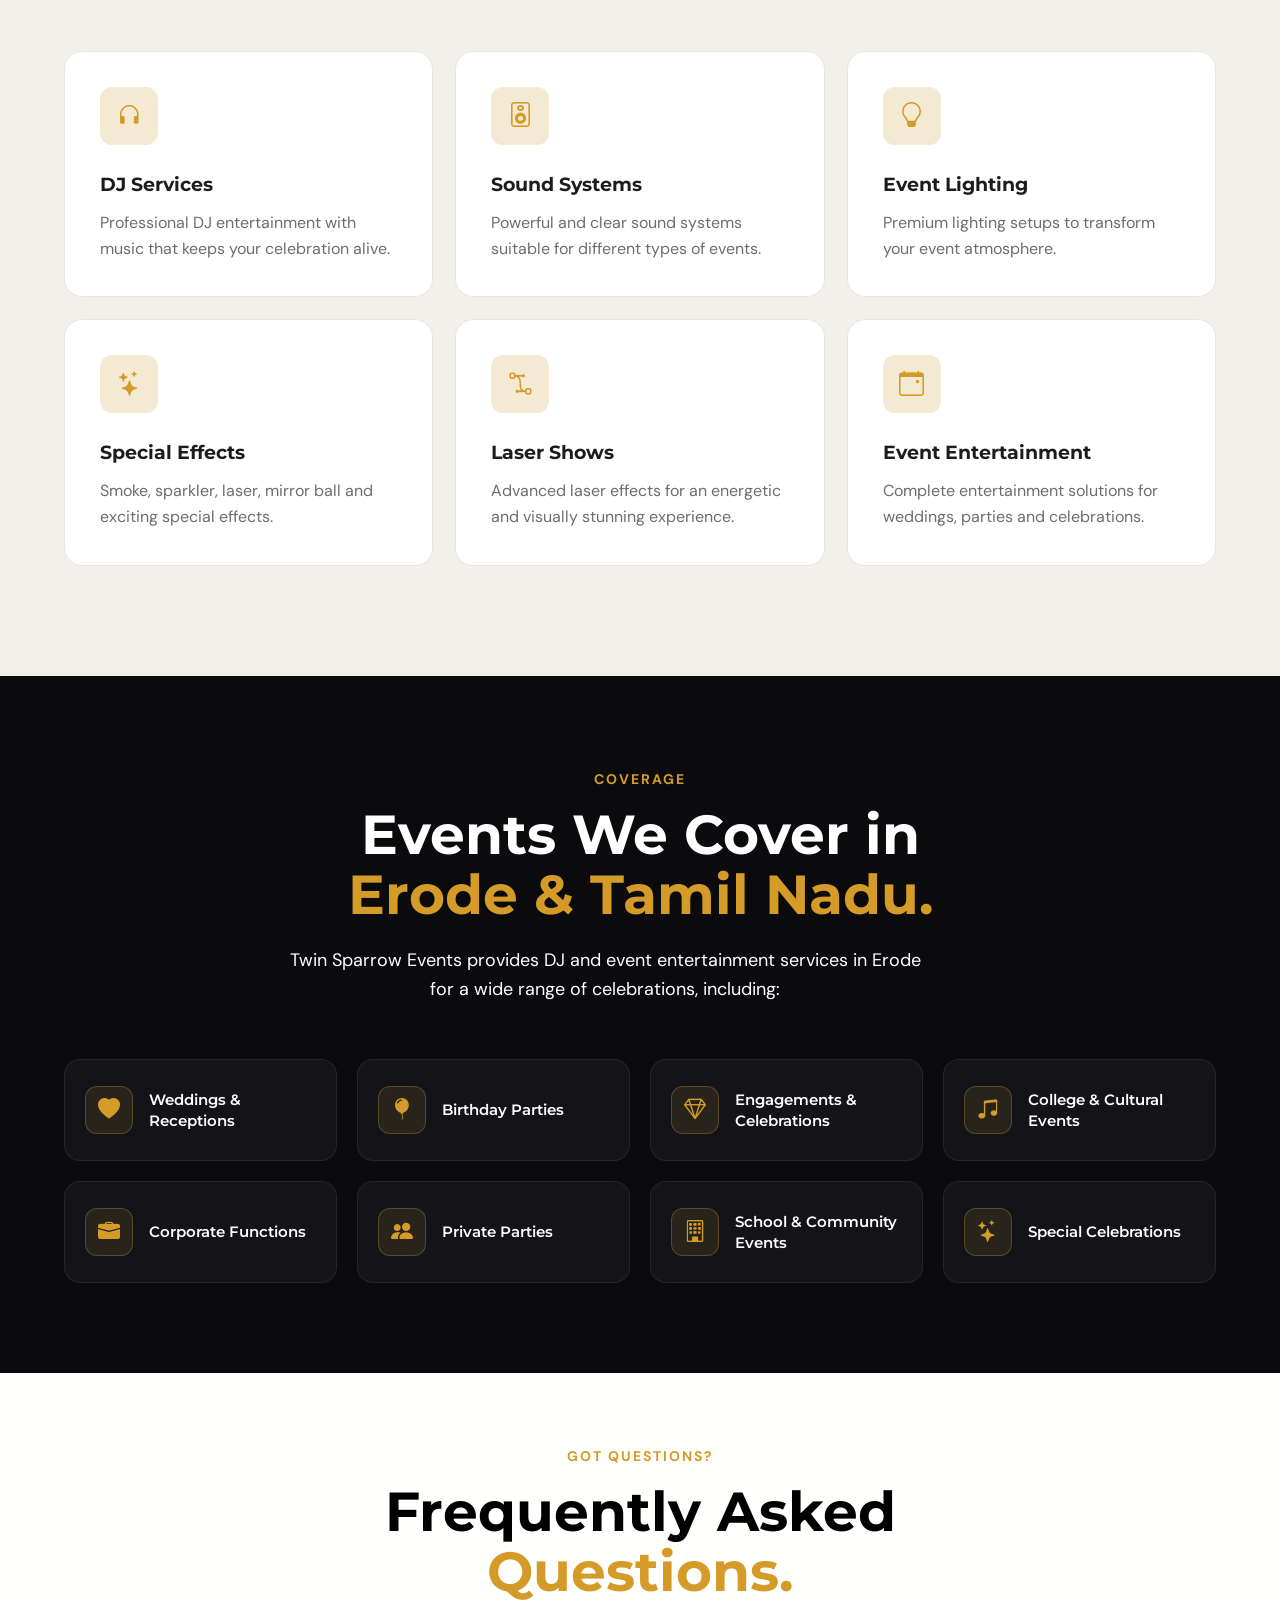
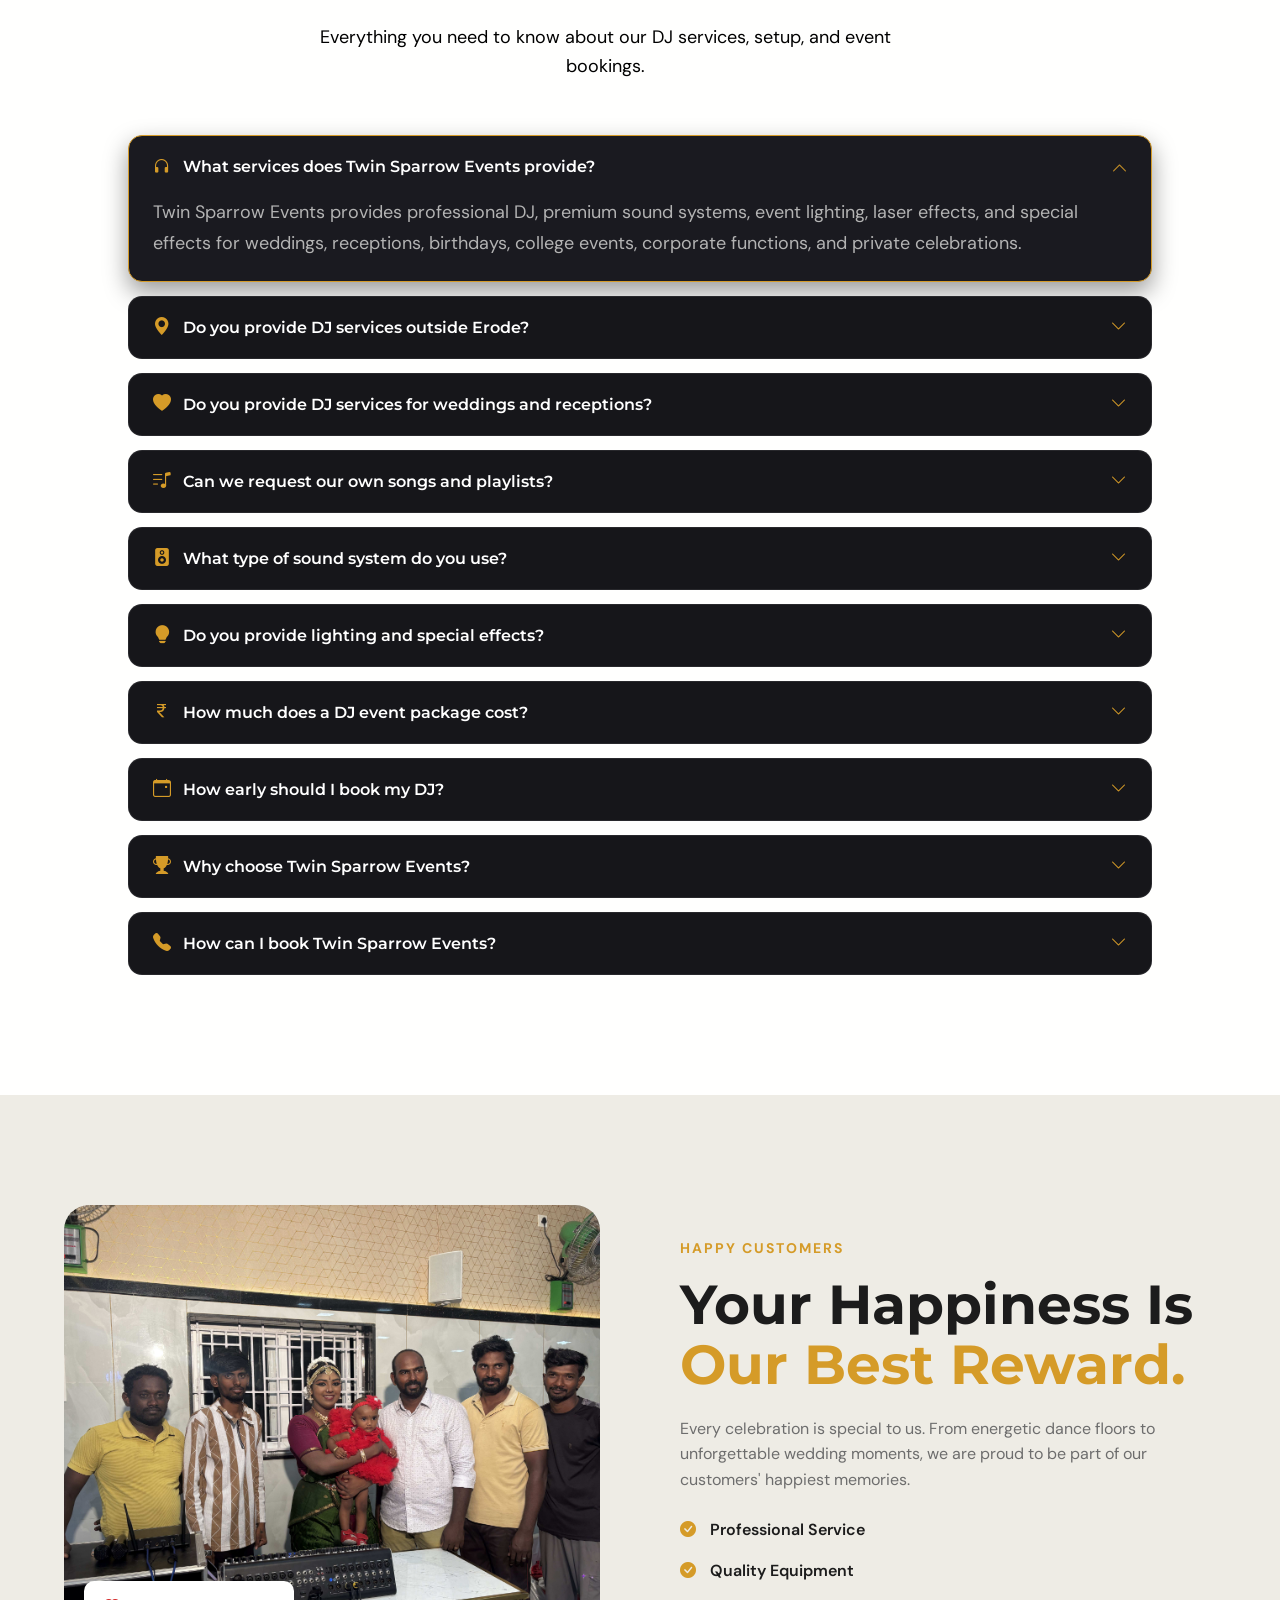
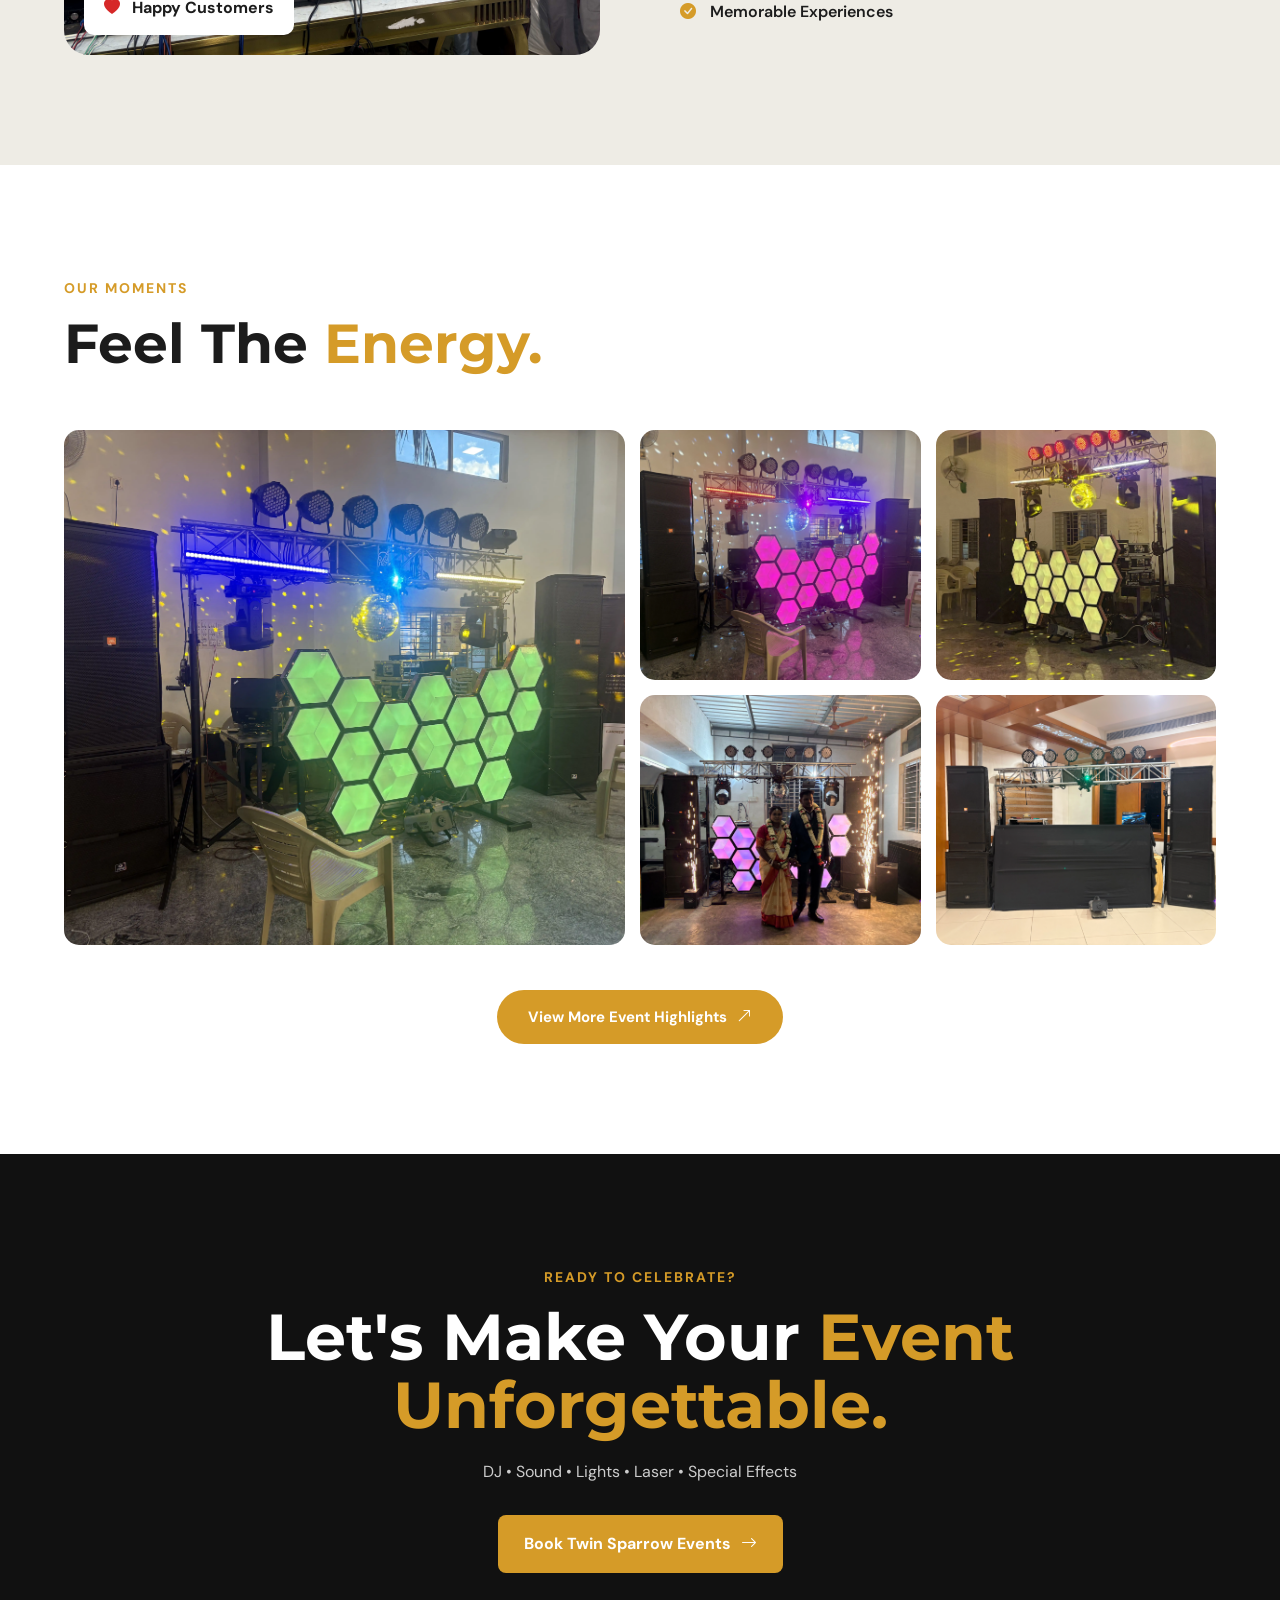
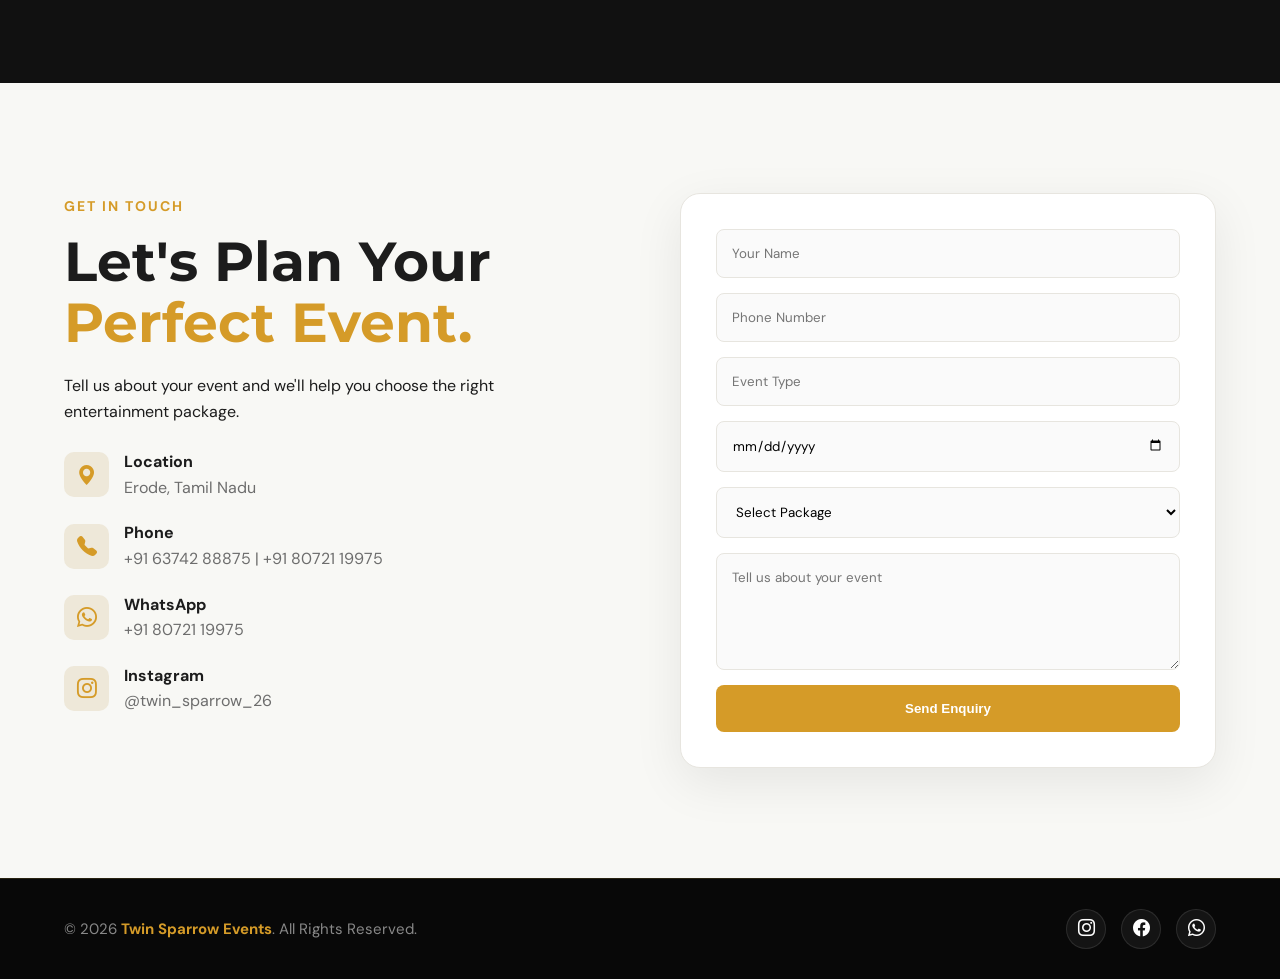
==== commit b1fe579c: "final" ====
--- a/index.html
+++ b/index.html
@@ -79,7 +79,7 @@
             </h1>
 
             <p>
-                Looking for a professional DJ in Erode? Twin Sparrow Events brings the perfect combination of music, sound, lighting, and energy to make your weddings, parties, and special celebrations unforgettable
+                Looking for a professional DJ in Erode? Twin Sparrow Events brings the perfect combination of music, sound, lighting, and energy to make your weddings, parties, and special celebrations unforgettable.
             </p>
 
             <div class="hero-buttons">
@@ -186,16 +186,16 @@
             <span class="section-tag">WHO WE ARE</span>
             
             <h2>
-                We Turn Moments
-                <span>Into Memories.</span>
+                Our Story
+                <!-- <span>Into Memories.</span> -->
             </h2>
 
             <p class="about-lead">
-                Twin Sparrow Events is Erode’s premier event entertainment crew, driven by the passion to elevate celebrations with electric sound, bespoke lighting, and unmatched DJ vibes.
+                Founded by <strong>Mr. Boopathi N</strong> and <strong>Mr. Karith P</strong>, Twin Sparrow Events was created with a simple vision — to make every celebration energetic, memorable, and uniquely yours.
             </p>
 
-            <p>
-                Founded by <strong>Mr. Boopathi N.</strong> and <strong>Mr. Karith P.</strong>, we deliver customized entertainment experiences for weddings, birthday bashes, and corporate galas with premium-grade audio-visual production.
+            <p class="about-lead">
+                We understand that no two events are the same. Every celebration has its own audience, venue, theme, and atmosphere. That's why we work to create an entertainment setup that fits your event and brings your vision to life.   
             </p>
 
             <!-- Key Feature Highlights -->
@@ -218,7 +218,7 @@
                     </div>
                     <div class="founder-info">
                         <h4>Mr. Boopathi N</h4>
-                        <p>Founder & Music Director</p>
+                        <p>Founder & Event Specialist</p>
                     </div>
                 </div>
 
@@ -237,9 +237,91 @@
 
     </div>
 </section>
-
+<!-- ================= COMPLETE EVENT ENTERTAINMENT SOLUTIONS ================= -->
+<section class="section services-section" id="services">
+    <div class="container">
+
+        <div class="section-heading text-center">
+            <span class="section-tag">WHAT WE OFFER</span>
+            <h2>Complete Event <span>Entertainment Solutions.</span></h2>
+            <p class="text-light">
+                We provide more than DJ music. Our event entertainment services combine professional sound, lighting, music, and event setup to create a complete entertainment experience.
+            </p>
+        </div>
+
+        <div class="services-solution-grid">
+
+            <div class="service-item-card">
+                <div class="service-icon-box">
+                    <i class="bi bi-disc-fill"></i>
+                </div>
+                <h3>Professional DJ Services in Erode</h3>
+            </div>
+
+            <div class="service-item-card">
+                <div class="service-icon-box">
+                    <i class="bi bi-heart-fill"></i>
+                </div>
+                <h3>Wedding & Reception DJ</h3>
+            </div>
+
+            <div class="service-item-card">
+                <div class="service-icon-box">
+                    <i class="bi bi-cake2-fill"></i>
+                </div>
+                <h3>Birthday Party DJ</h3>
+            </div>
+
+            <div class="service-item-card">
+                <div class="service-icon-box">
+                    <i class="bi bi-mortarboard-fill"></i>
+                </div>
+                <h3>College & Cultural Event DJ</h3>
+            </div>
+
+            <div class="service-item-card">
+                <div class="service-icon-box">
+                    <i class="bi bi-briefcase-fill"></i>
+                </div>
+                <h3>Corporate Event Entertainment</h3>
+            </div>
+
+            <div class="service-item-card">
+                <div class="service-icon-box">
+                    <i class="bi bi-speaker-fill"></i>
+                </div>
+                <h3>Premium Sound System & Audio Setup</h3>
+            </div>
+
+            <div class="service-item-card">
+                <div class="service-icon-box">
+                    <i class="bi bi-lightbulb-fill"></i>
+                </div>
+                <h3>Stage & Event Lighting</h3>
+            </div>
+
+            <div class="service-item-card">
+                <div class="service-icon-box">
+                    <i class="bi bi-people-fill"></i>
+                </div>
+                <h3>Private Party DJ Services</h3>
+            </div>
+
+            <div class="service-item-card">
+                <div class="service-icon-box">
+                    <i class="bi bi-stars"></i>
+                </div>
+                <h3>Special Celebration Entertainment</h3>
+            </div>
+
+        </div>
+
+    </div>
+</section>
 
 <!-- ================= SERVICES ================= -->
+
+
 
 <section class="section services" id="services">
 
@@ -355,6 +437,81 @@
 
 
 <!-- ================= PACKAGES ================= -->
+
+<!-- ================= EVENTS WE COVER ================= -->
+<section class="section events-covered-section" id="events-covered">
+    <div class="container">
+
+        <div class="section-heading text-center">
+            <span class="section-tag">COVERAGE</span>
+            <h2>Events We Cover in <span>Erode & Tamil Nadu.</span></h2>
+            <p class="text-light">
+                Twin Sparrow Events provides DJ and event entertainment services in Erode for a wide range of celebrations, including:
+            </p>
+        </div>
+
+        <div class="events-coverage-grid">
+
+            <div class="event-coverage-card">
+                <div class="event-icon-box">
+                    <i class="bi bi-heart-fill"></i>
+                </div>
+                <h3>Weddings & Receptions</h3>
+            </div>
+
+            <div class="event-coverage-card">
+                <div class="event-icon-box">
+                    <i class="bi bi-balloon-fill"></i>
+                </div>
+                <h3>Birthday Parties</h3>
+            </div>
+
+            <div class="event-coverage-card">
+                <div class="event-icon-box">
+                    <i class="bi bi-gem"></i>
+                </div>
+                <h3>Engagements & Celebrations</h3>
+            </div>
+
+            <div class="event-coverage-card">
+                <div class="event-icon-box">
+                    <i class="bi bi-music-note-beamed"></i>
+                </div>
+                <h3>College & Cultural Events</h3>
+            </div>
+
+            <div class="event-coverage-card">
+                <div class="event-icon-box">
+                    <i class="bi bi-briefcase-fill"></i>
+                </div>
+                <h3>Corporate Functions</h3>
+            </div>
+
+            <div class="event-coverage-card">
+                <div class="event-icon-box">
+                    <i class="bi bi-people-fill"></i>
+                </div>
+                <h3>Private Parties</h3>
+            </div>
+
+            <div class="event-coverage-card">
+                <div class="event-icon-box">
+                    <i class="bi bi-building"></i>
+                </div>
+                <h3>School & Community Events</h3>
+            </div>
+
+            <div class="event-coverage-card">
+                <div class="event-icon-box">
+                    <i class="bi bi-stars"></i>
+                </div>
+                <h3>Special Celebrations</h3>
+            </div>
+
+        </div>
+
+    </div>
+</section>
 
 <!-- ================= FAQ SECTION ================= -->
 <section class="section faq-section" id="faq">
--- a/style.css
+++ b/style.css
@@ -1485,6 +1485,208 @@
     gap: 15px;
     margin-bottom: 40px;
 }
+/* =========================
+   CLEAN SERVICES GRID
+========================= */
+.services-section {
+    background: #0f0f12;
+    color: #ffffff;
+    padding: 90px 0;
+}
+
+.text-center {
+    text-align: center;
+    margin-left: auto;
+    margin-right: auto;
+}
+
+.services-solution-grid {
+    display: grid;
+    grid-template-columns: repeat(3, 1fr);
+    gap: 24px;
+    margin-top: 45px;
+}
+
+.service-item-card {
+    background: #17171d;
+    border: 1px solid rgba(255, 255, 255, 0.08);
+    border-radius: 16px;
+    padding: 30px 24px;
+    display: flex;
+    align-items: center;
+    gap: 18px;
+    transition: transform 0.3s ease, border-color 0.3s ease, box-shadow 0.3s ease;
+}
+
+.service-item-card:hover {
+    transform: translateY(-5px);
+    border-color: rgba(229, 184, 66, 0.45);
+    box-shadow: 0 12px 30px rgba(0, 0, 0, 0.4);
+}
+
+.service-icon-box {
+    width: 52px;
+    height: 52px;
+    min-width: 52px;
+    border-radius: 12px;
+    background: rgba(229, 184, 66, 0.1);
+    border: 1px solid rgba(229, 184, 66, 0.25);
+    display: flex;
+    align-items: center;
+    justify-content: center;
+    transition: background 0.3s ease, color 0.3s ease;
+}
+
+.service-icon-box i {
+    font-size: 24px;
+    color: var(--accent, #e5b842);
+}
+
+.service-item-card:hover .service-icon-box {
+    background: var(--accent, #e5b842);
+}
+
+.service-item-card:hover .service-icon-box i {
+    color: #0d0d0f;
+}
+
+.service-item-card h3 {
+    font-family: "Montserrat", sans-serif;
+    font-size: 16px;
+    font-weight: 600;
+    color: #ffffff;
+    margin: 0;
+    line-height: 1.4;
+}
+
+/* Tablet */
+@media (max-width: 992px) {
+    .services-solution-grid {
+        grid-template-columns: repeat(2, 1fr);
+        gap: 18px;
+    }
+}
+
+/* Mobile */
+@media (max-width: 600px) {
+    .services-section {
+        padding: 60px 0;
+    }
+
+    .services-solution-grid {
+        grid-template-columns: 1fr;
+        gap: 14px;
+    }
+
+    .service-item-card {
+        padding: 20px 18px;
+    }
+
+    .service-item-card h3 {
+        font-size: 15px;
+    }
+}
+.text-light{
+    color:#ffffff !important;
+}
+
+
+/* =========================
+   EVENTS COVERED SECTION
+========================= */
+.events-covered-section {
+    background: #0b0b0d;
+    color: #ffffff;
+    padding: 90px 0;
+}
+
+.events-coverage-grid {
+    display: grid;
+    grid-template-columns: repeat(4, 1fr);
+    gap: 20px;
+    margin-top: 45px;
+}
+
+.event-coverage-card {
+    background: #141418;
+    border: 1px solid rgba(255, 255, 255, 0.07);
+    border-radius: 16px;
+    padding: 26px 20px;
+    display: flex;
+    align-items: center;
+    gap: 16px;
+    transition: transform 0.3s ease, border-color 0.3s ease, box-shadow 0.3s ease;
+}
+
+.event-coverage-card:hover {
+    transform: translateY(-5px);
+    border-color: rgba(229, 184, 66, 0.45);
+    box-shadow: 0 10px 25px rgba(0, 0, 0, 0.45);
+}
+
+.event-icon-box {
+    width: 48px;
+    height: 48px;
+    min-width: 48px;
+    border-radius: 12px;
+    background: rgba(229, 184, 66, 0.1);
+    border: 1px solid rgba(229, 184, 66, 0.25);
+    display: flex;
+    align-items: center;
+    justify-content: center;
+    transition: background 0.3s ease;
+}
+
+.event-icon-box i {
+    font-size: 22px;
+    color: var(--accent, #e5b842);
+    transition: color 0.3s ease;
+}
+
+.event-coverage-card:hover .event-icon-box {
+    background: var(--accent, #e5b842);
+}
+
+.event-coverage-card:hover .event-icon-box i {
+    color: #0b0b0d;
+}
+
+.event-coverage-card h3 {
+    font-family: "Montserrat", sans-serif;
+    font-size: 15px;
+    font-weight: 600;
+    color: #ffffff;
+    margin: 0;
+    line-height: 1.4;
+}
+
+/* Tablet (2 per row) */
+@media (max-width: 992px) {
+    .events-coverage-grid {
+        grid-template-columns: repeat(2, 1fr);
+        gap: 18px;
+    }
+}
+
+/* Mobile (1 per row) */
+@media (max-width: 600px) {
+    .events-covered-section {
+        padding: 60px 0;
+    }
+
+    .events-coverage-grid {
+        grid-template-columns: 1fr;
+        gap: 12px;
+    }
+
+    .event-coverage-card {
+        padding: 18px 16px;
+    }
+
+    .event-coverage-card h3 {
+        font-size: 14.5px;
+    }
+}
 
 .tab-btn {
     background: black;
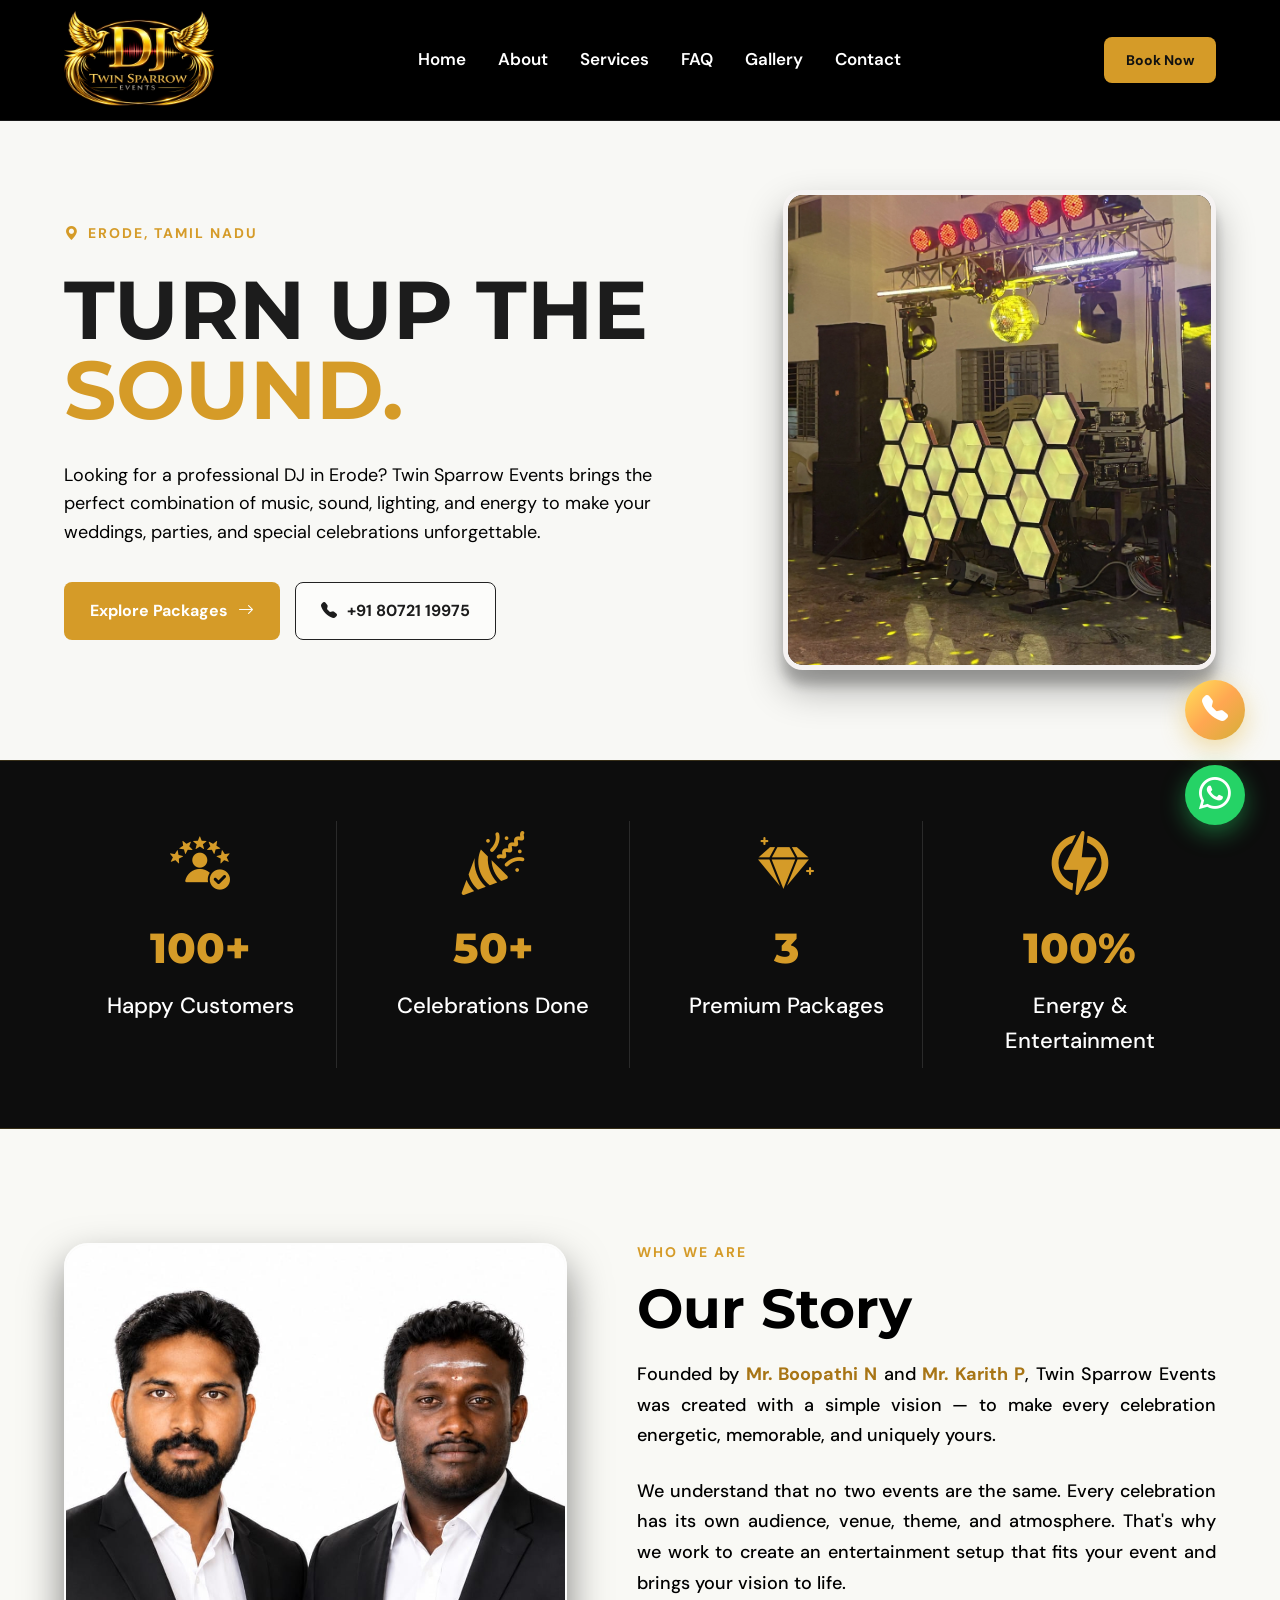
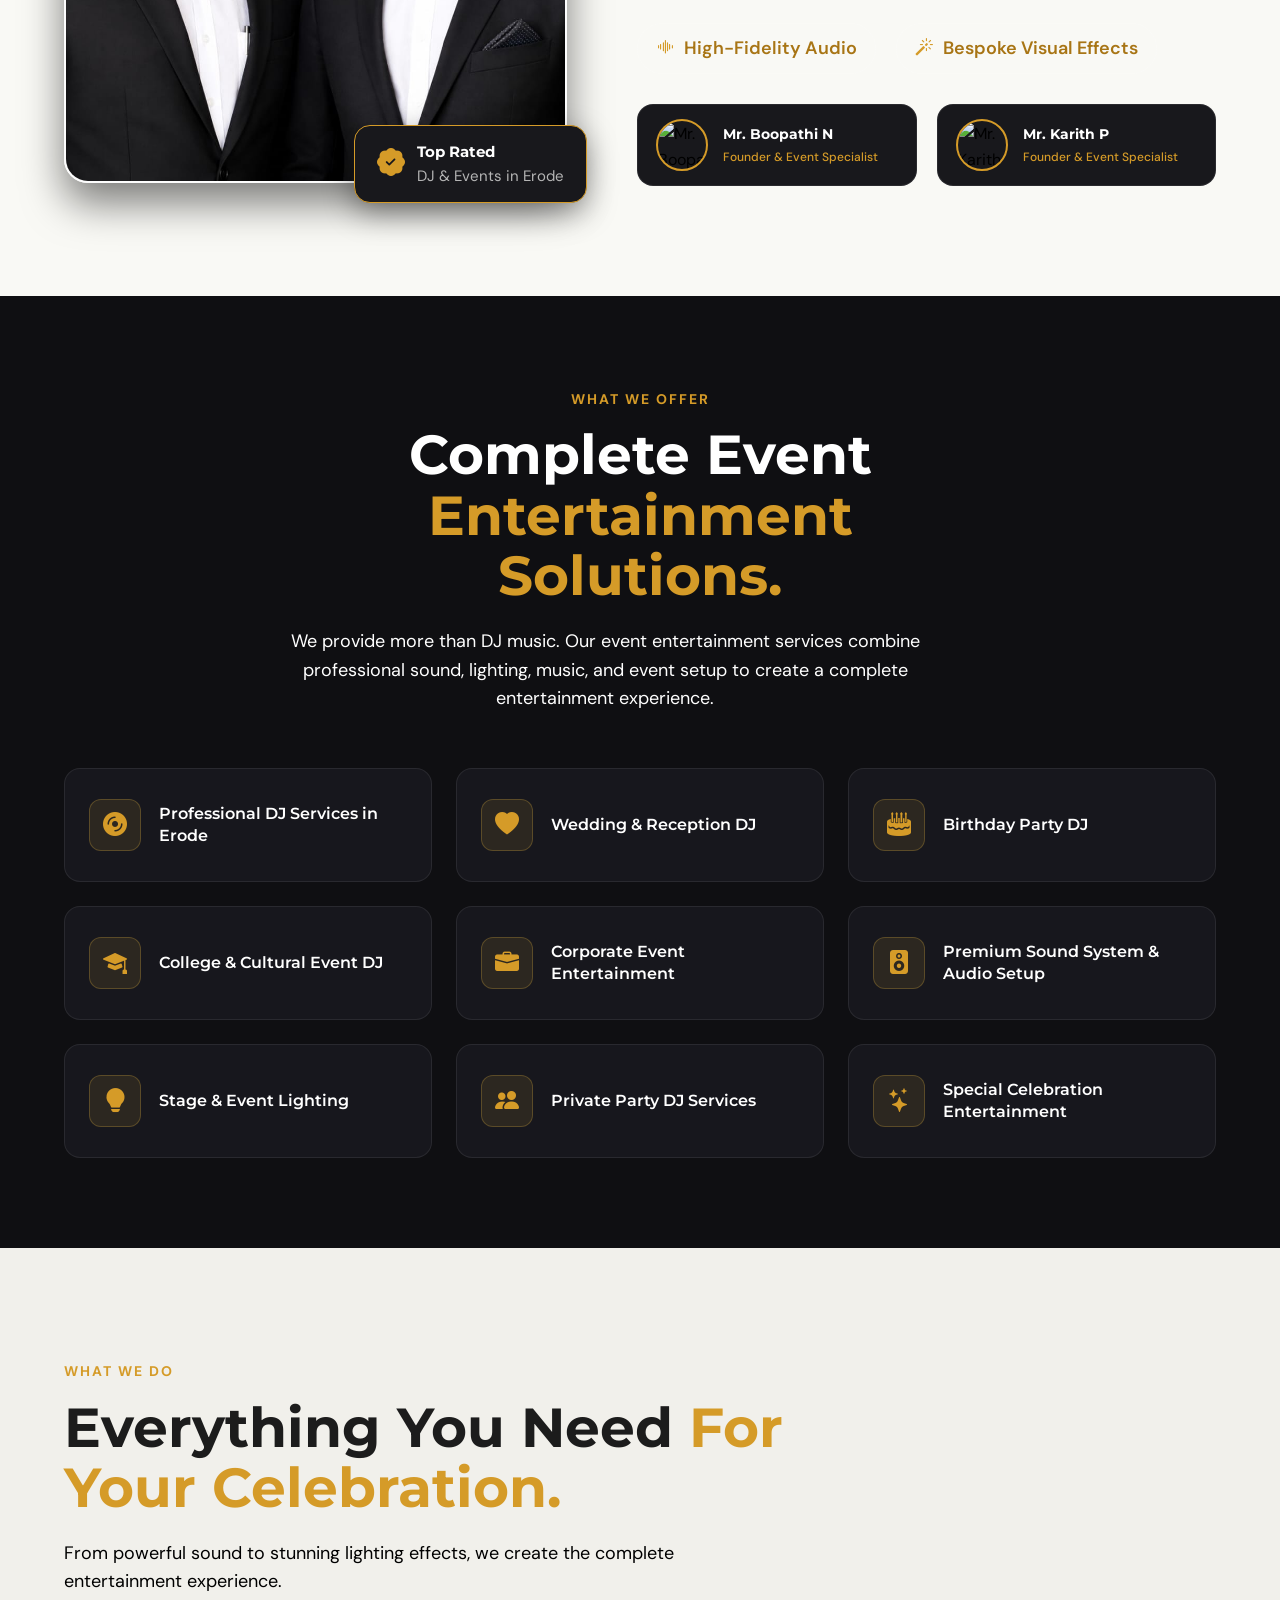
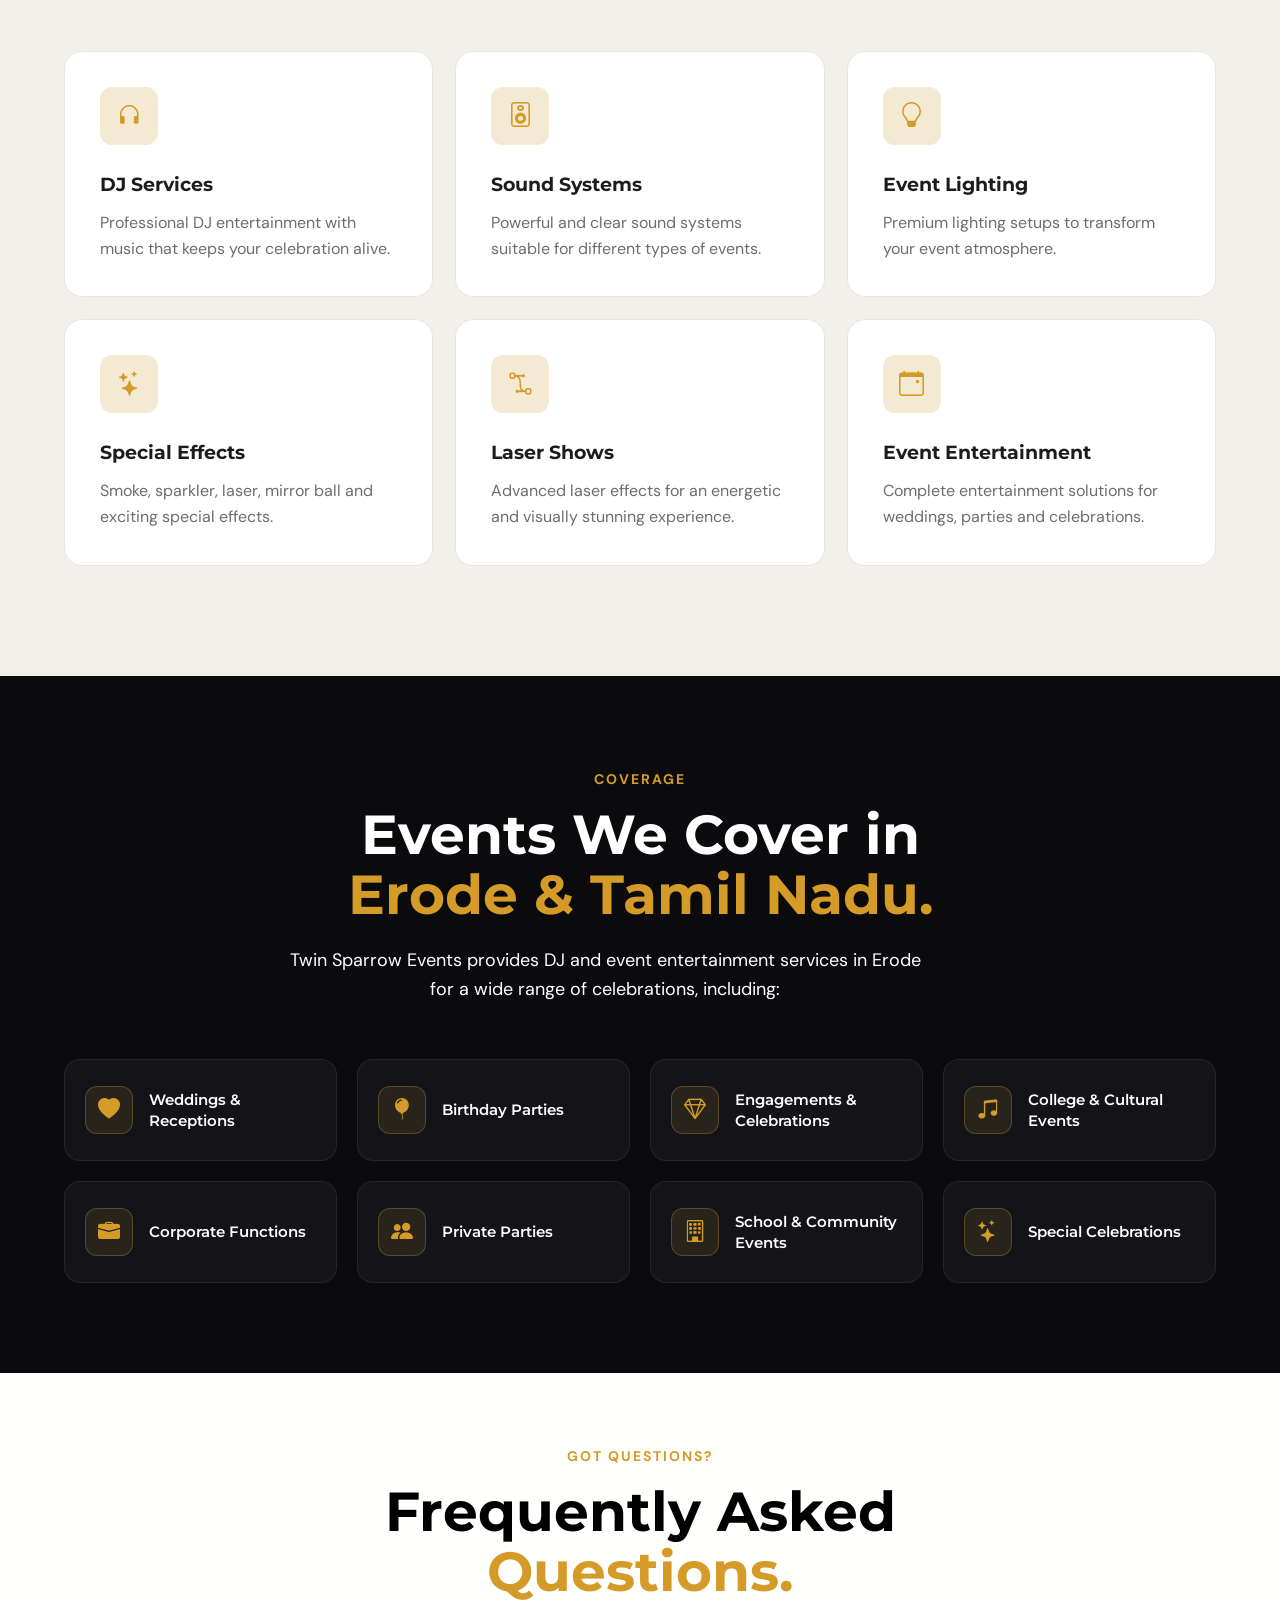
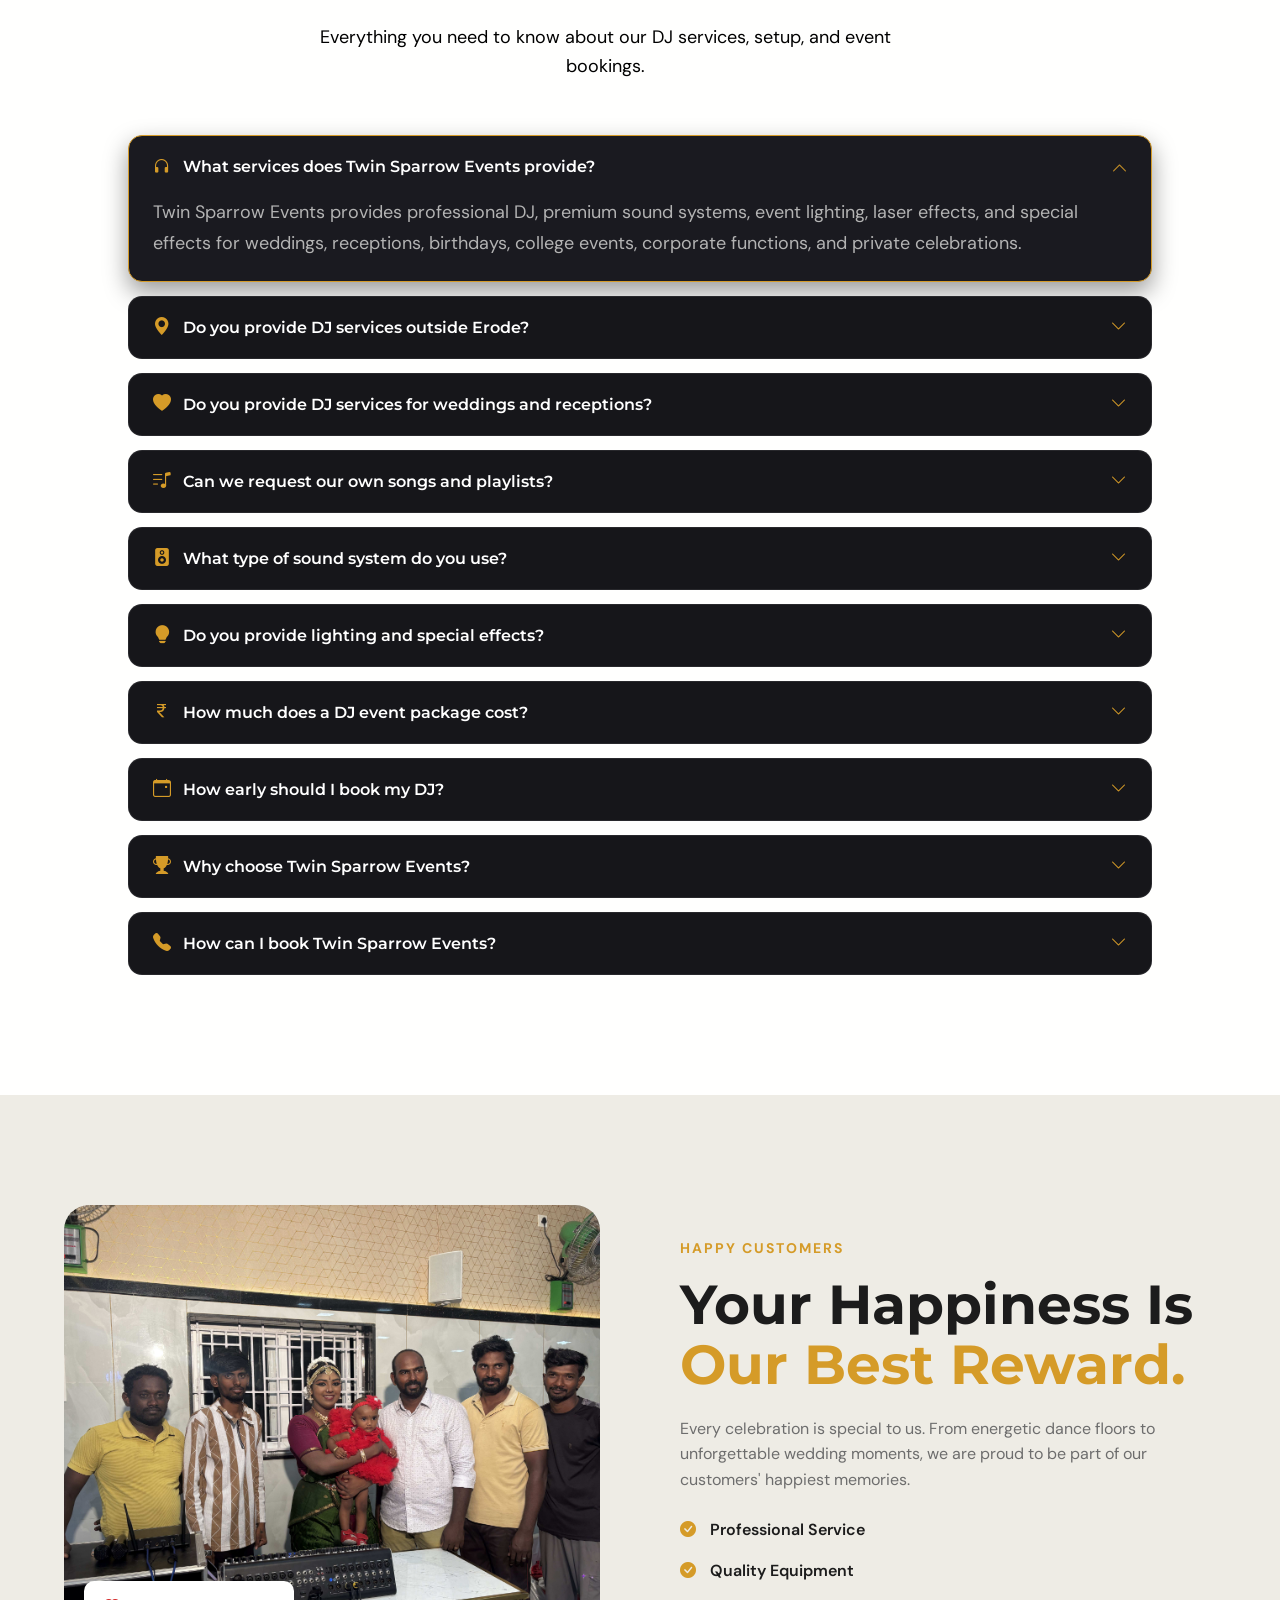
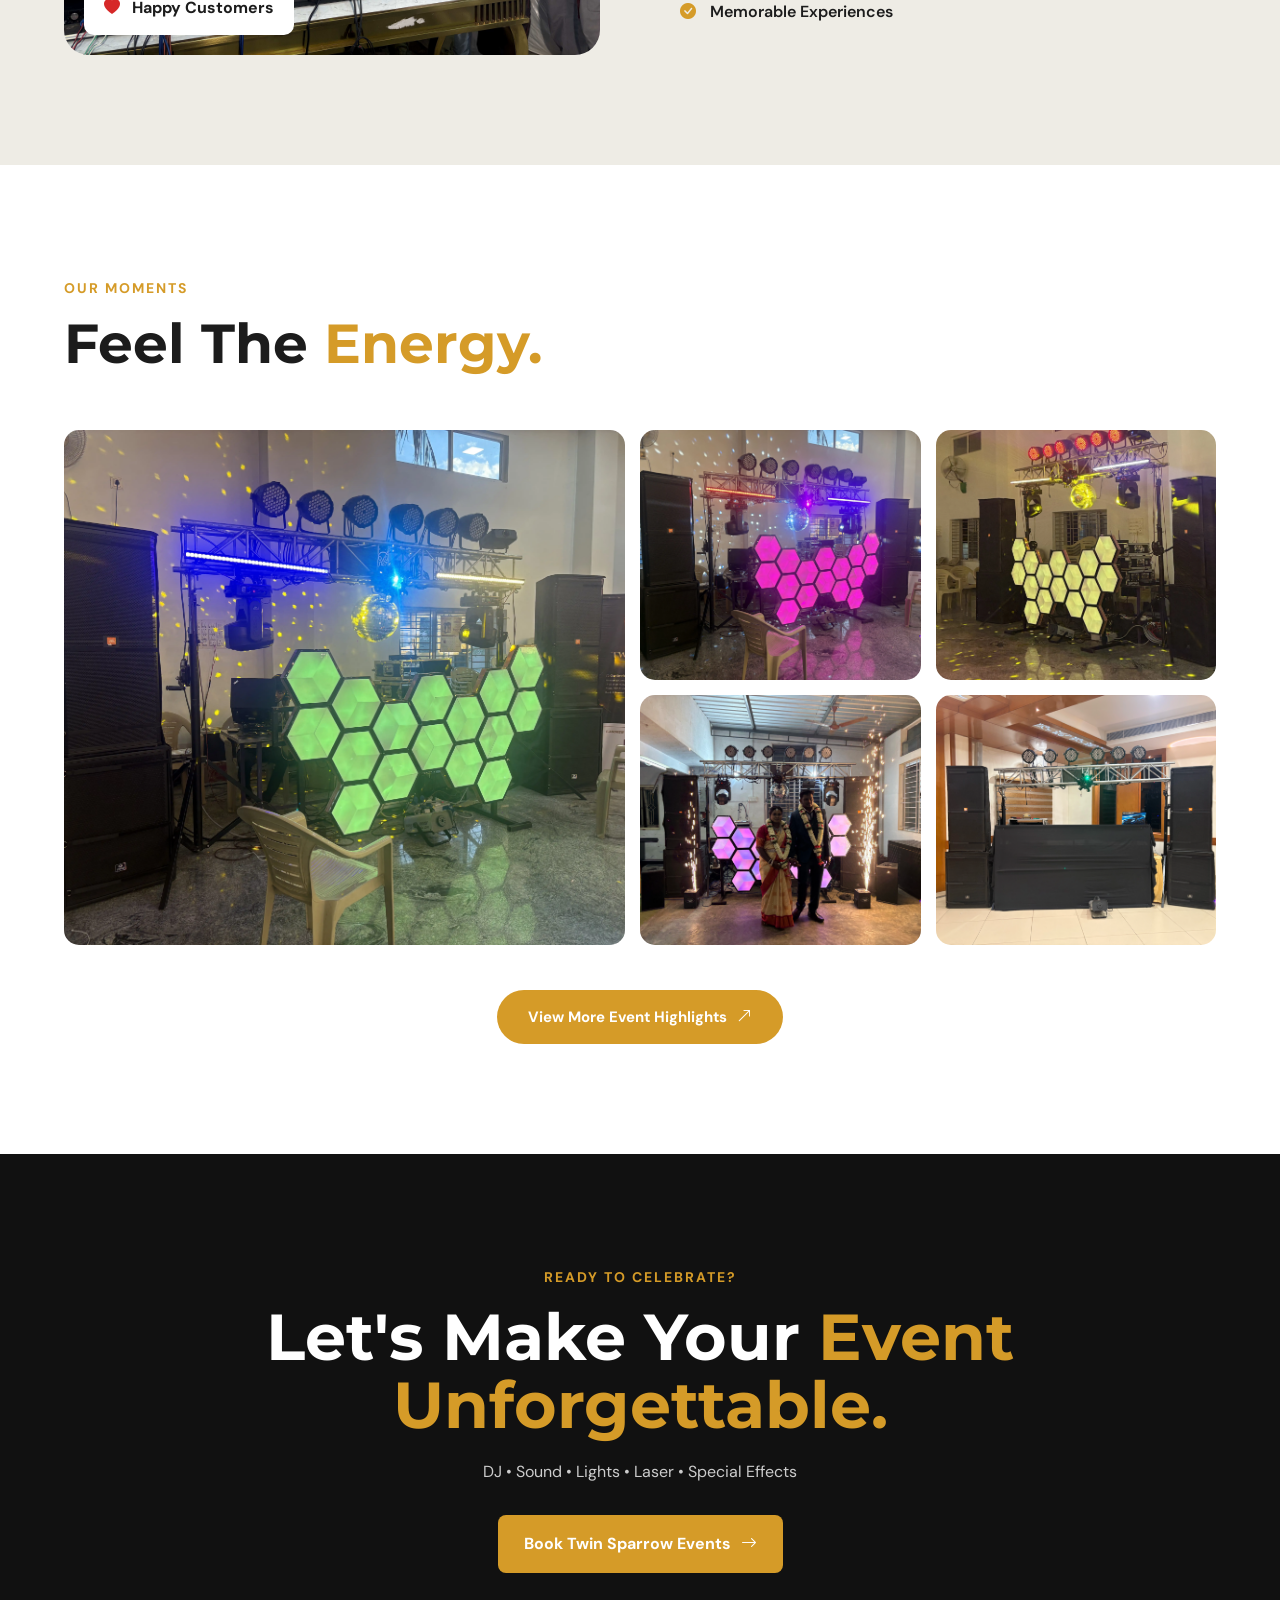
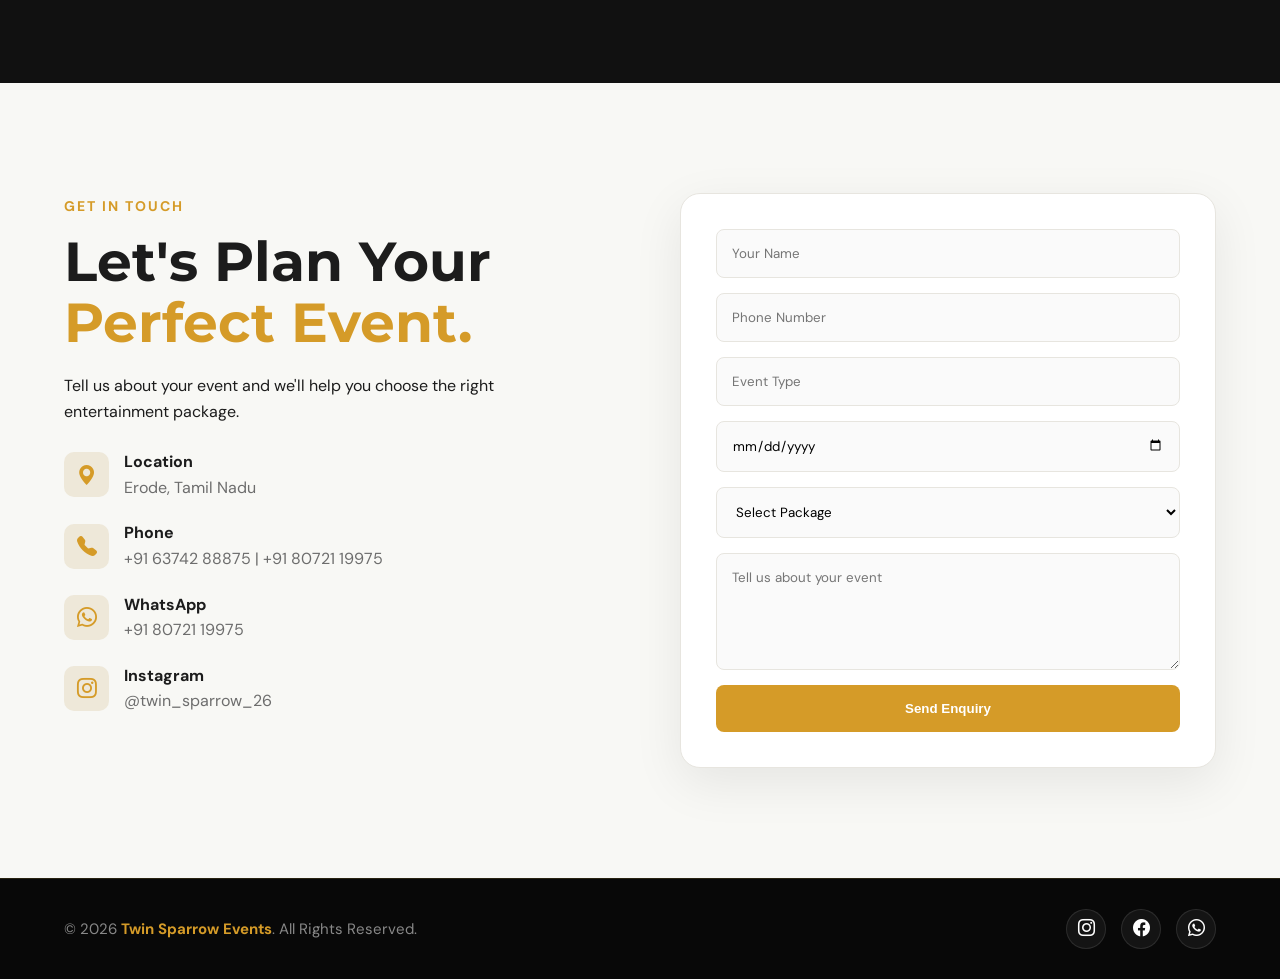
==== commit 871ff5ed: "faq" ====
--- a/index.html
+++ b/index.html
@@ -38,7 +38,7 @@
             <a href="index.html">Home</a>
             <a href="#about">About</a>
             <a href="#services">Services</a>
-            <a href="#packages">Packages</a>
+            <a href="#faq">FAQ</a>
             <a href="#gallery">Gallery</a>
             <a href="#contact">Contact</a>
 
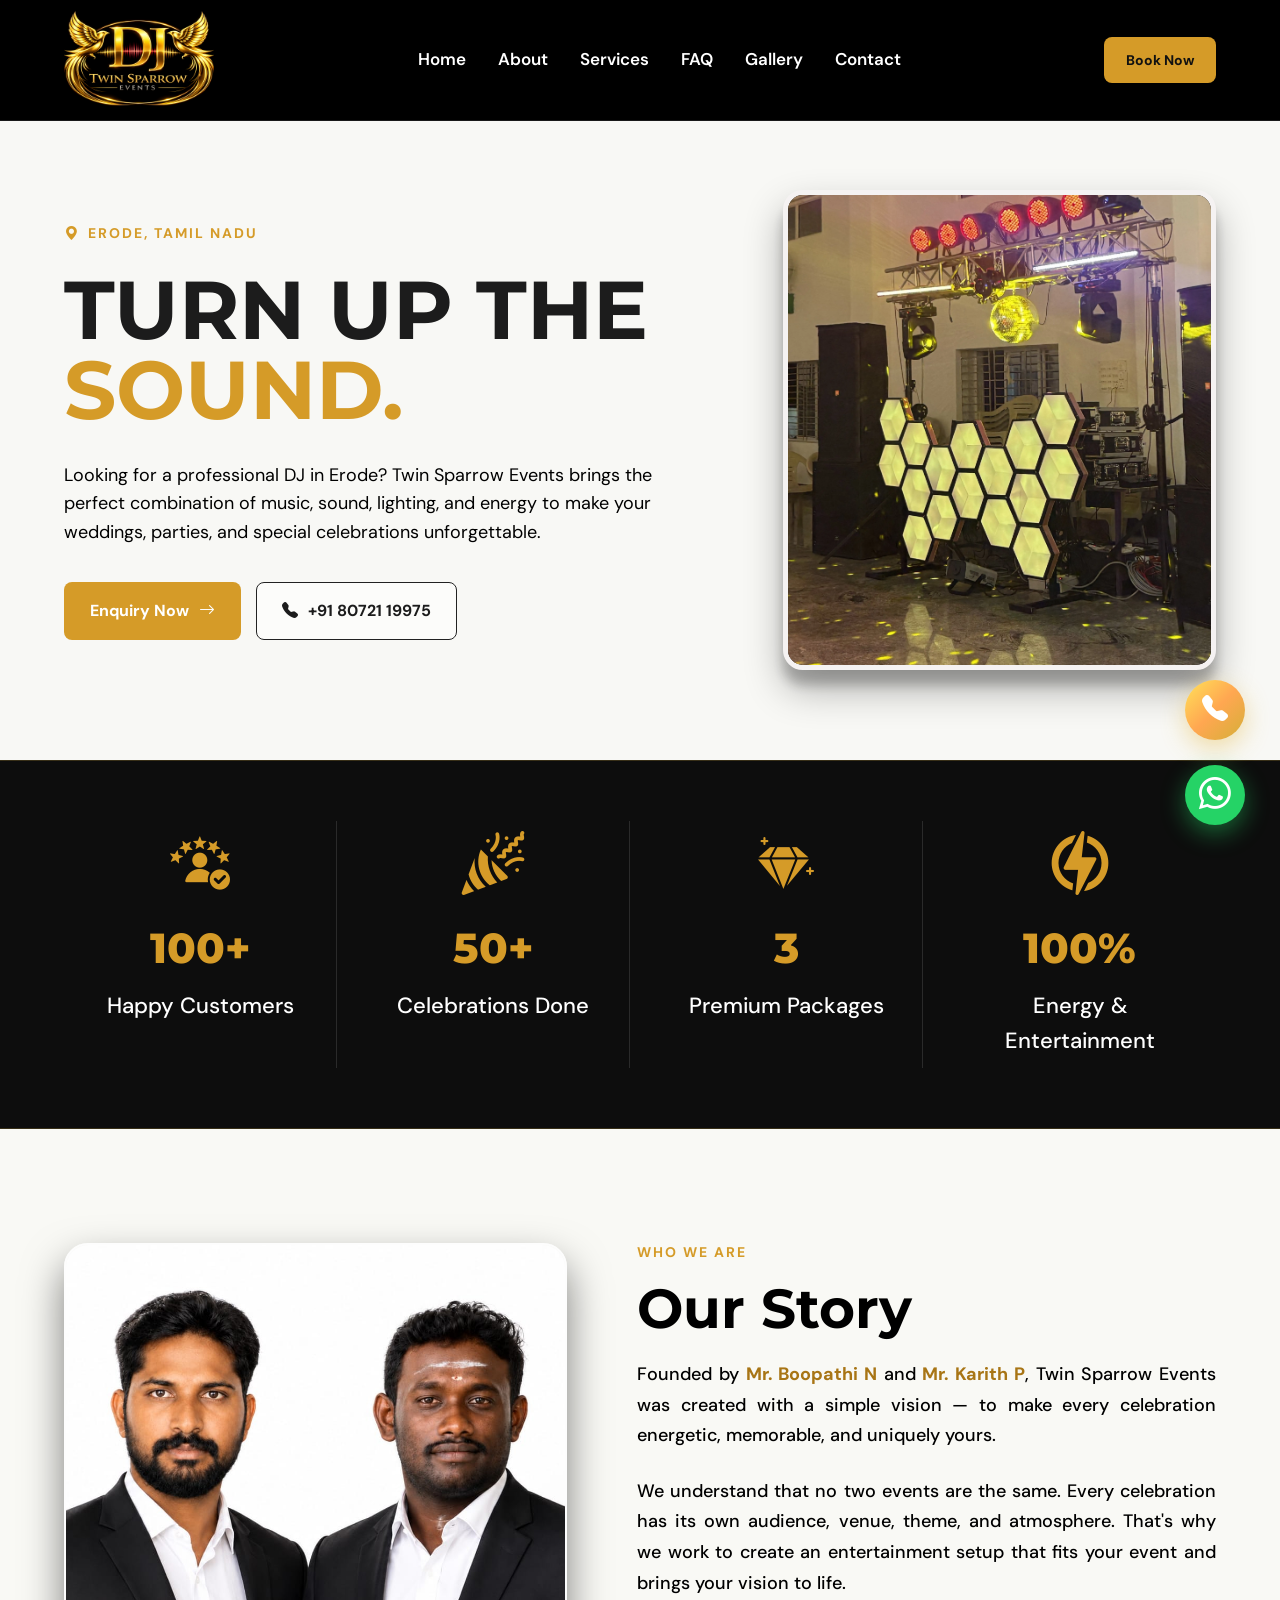
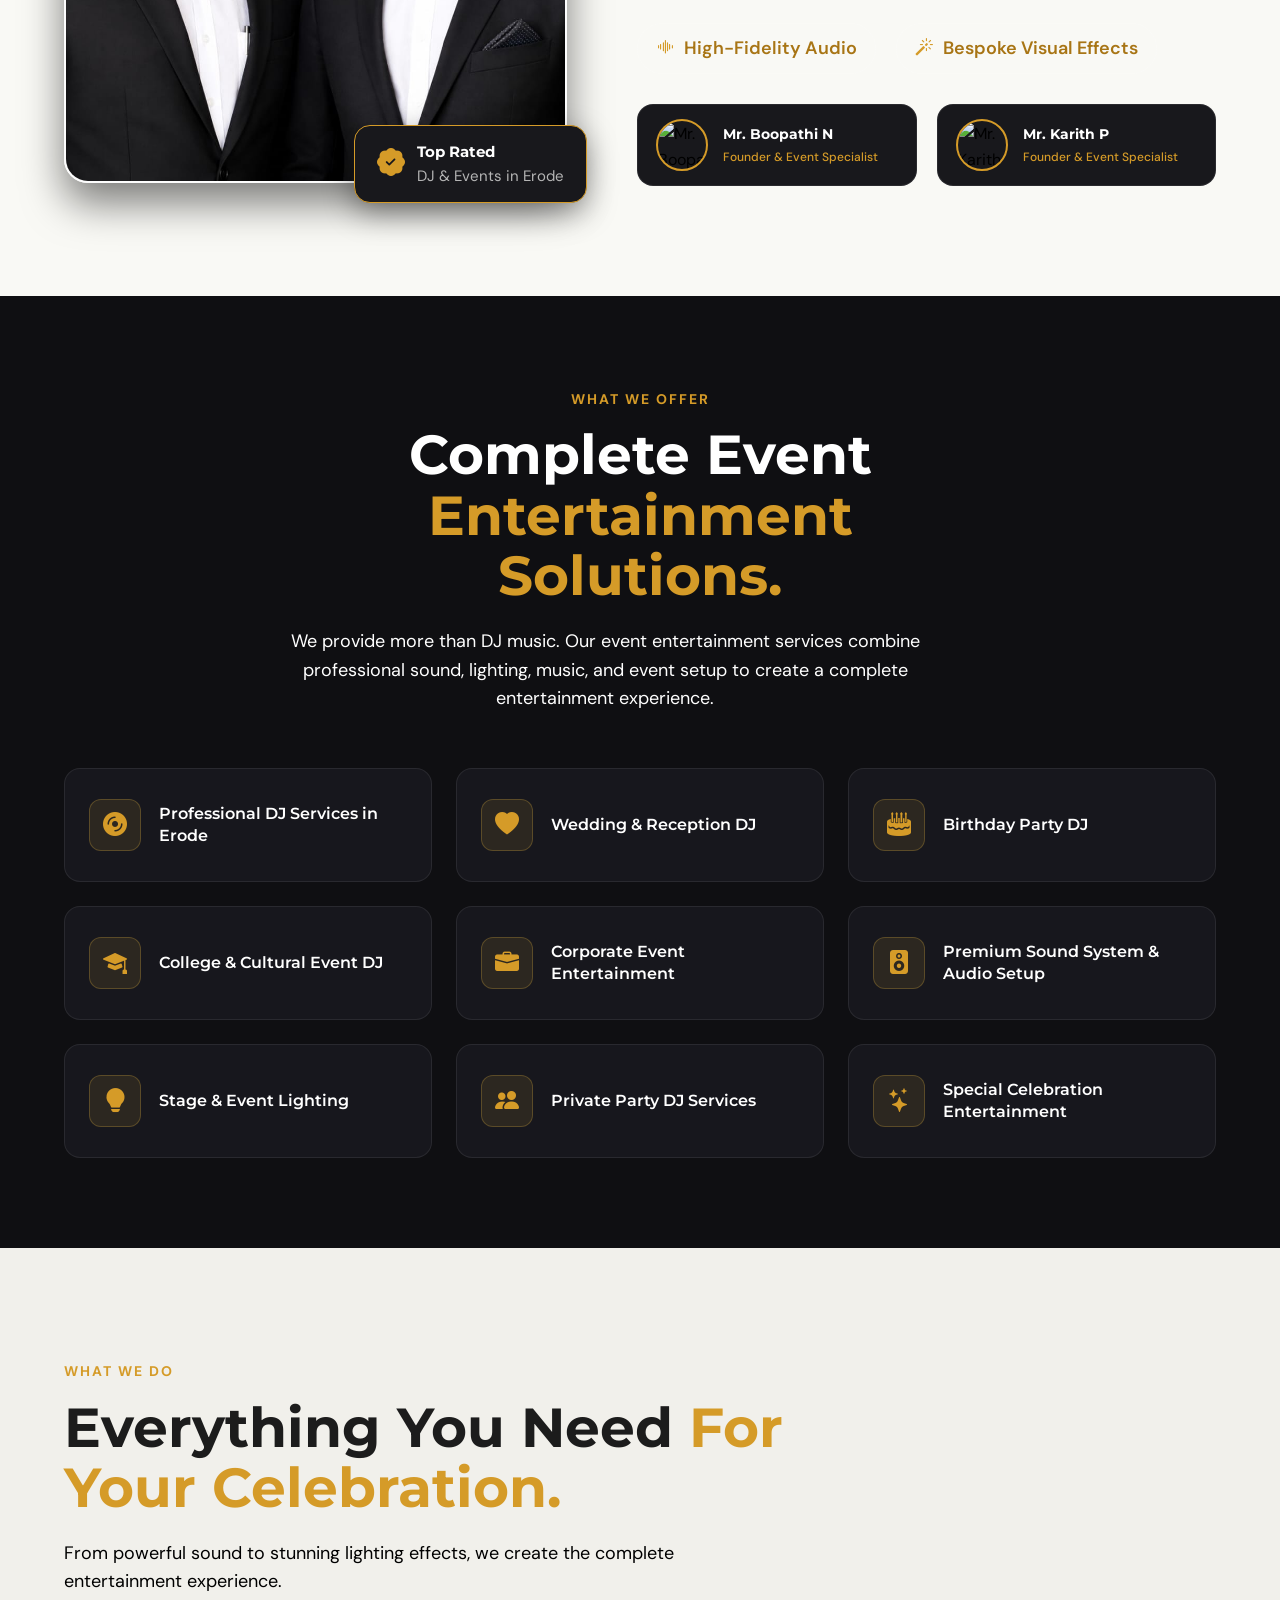
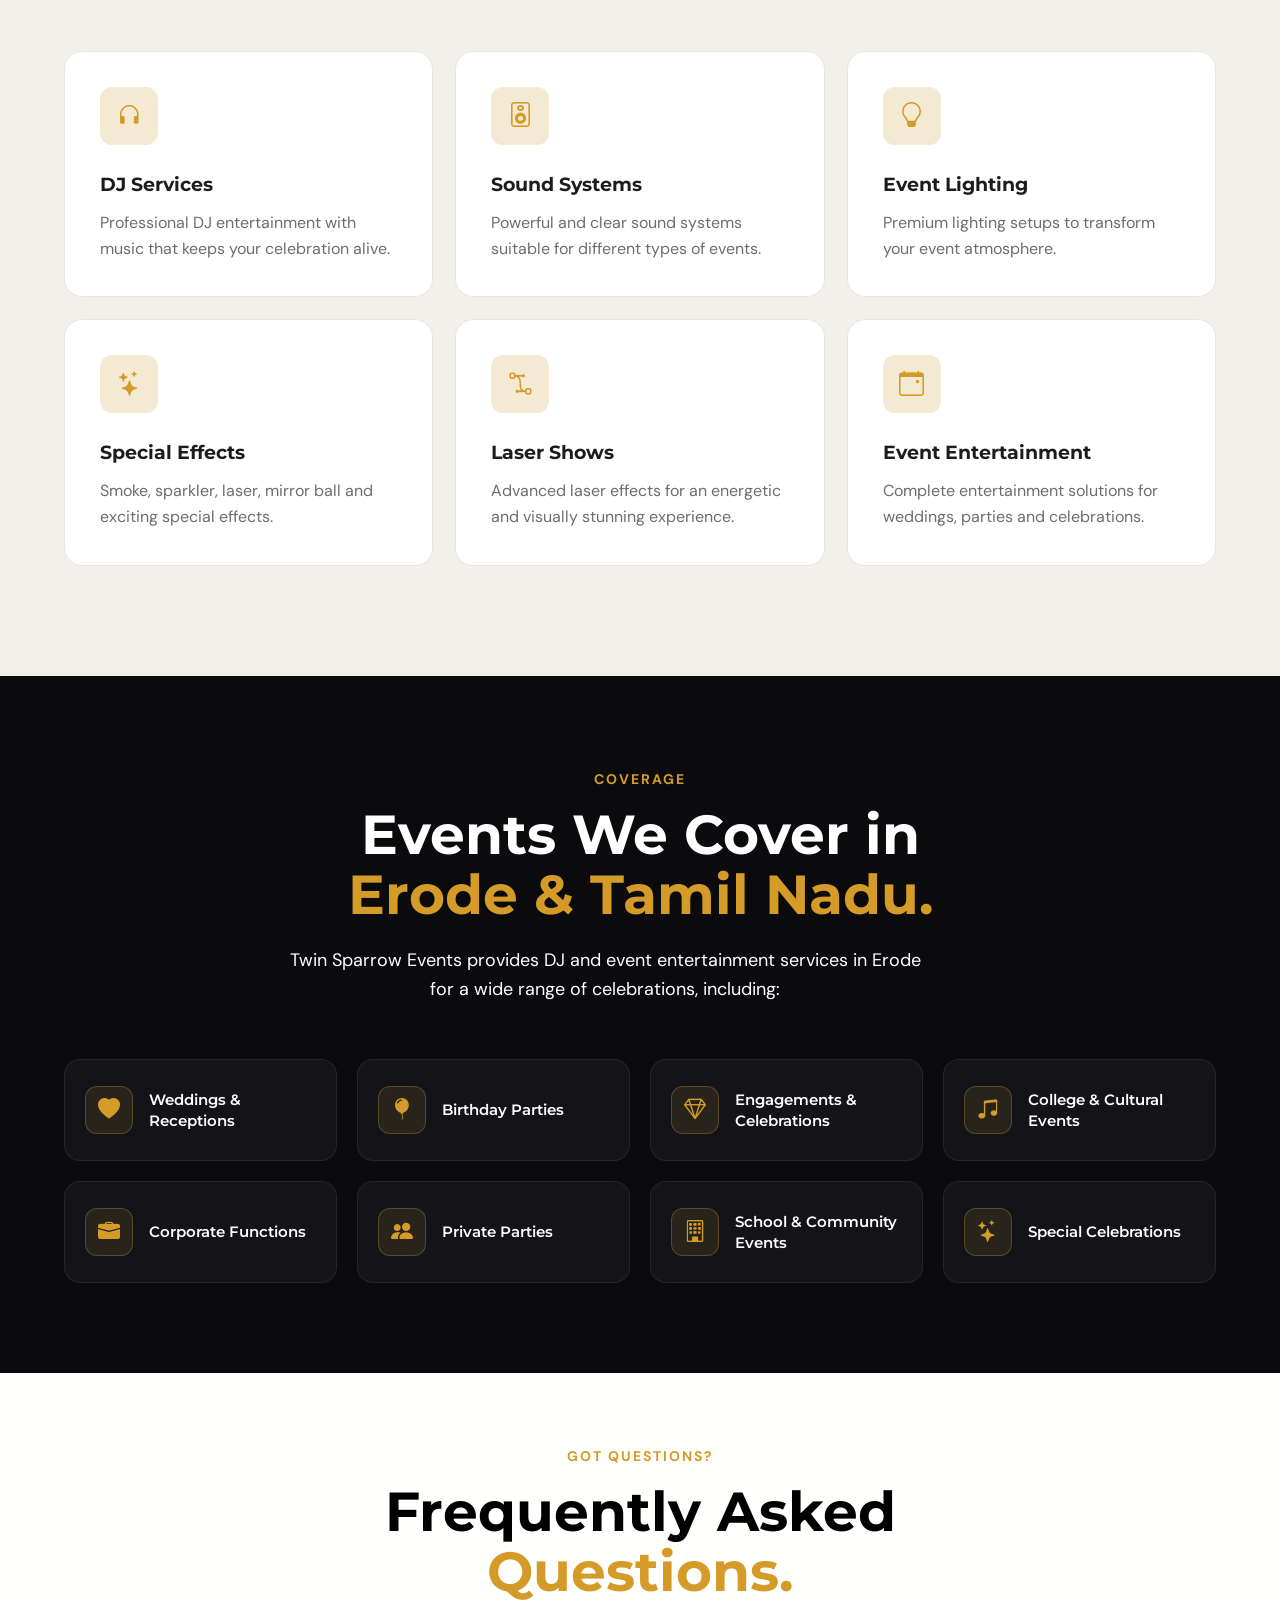
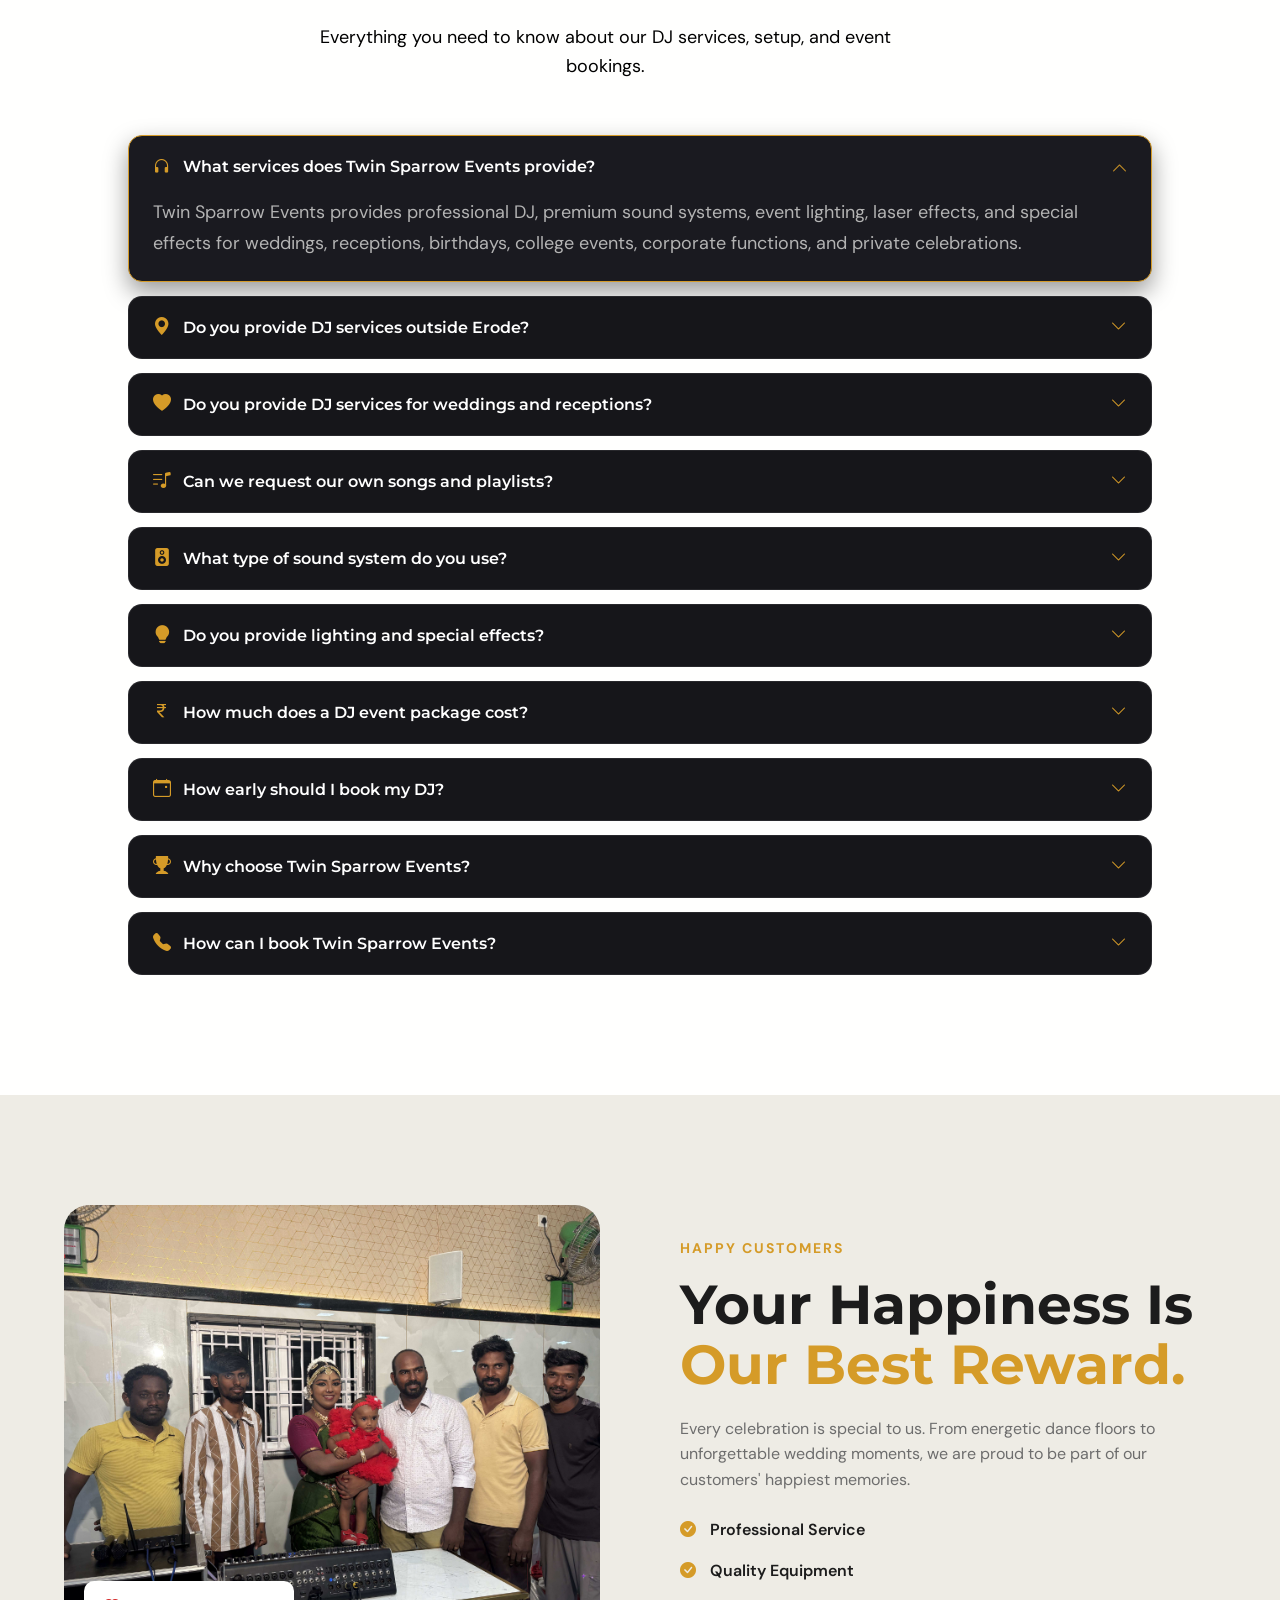
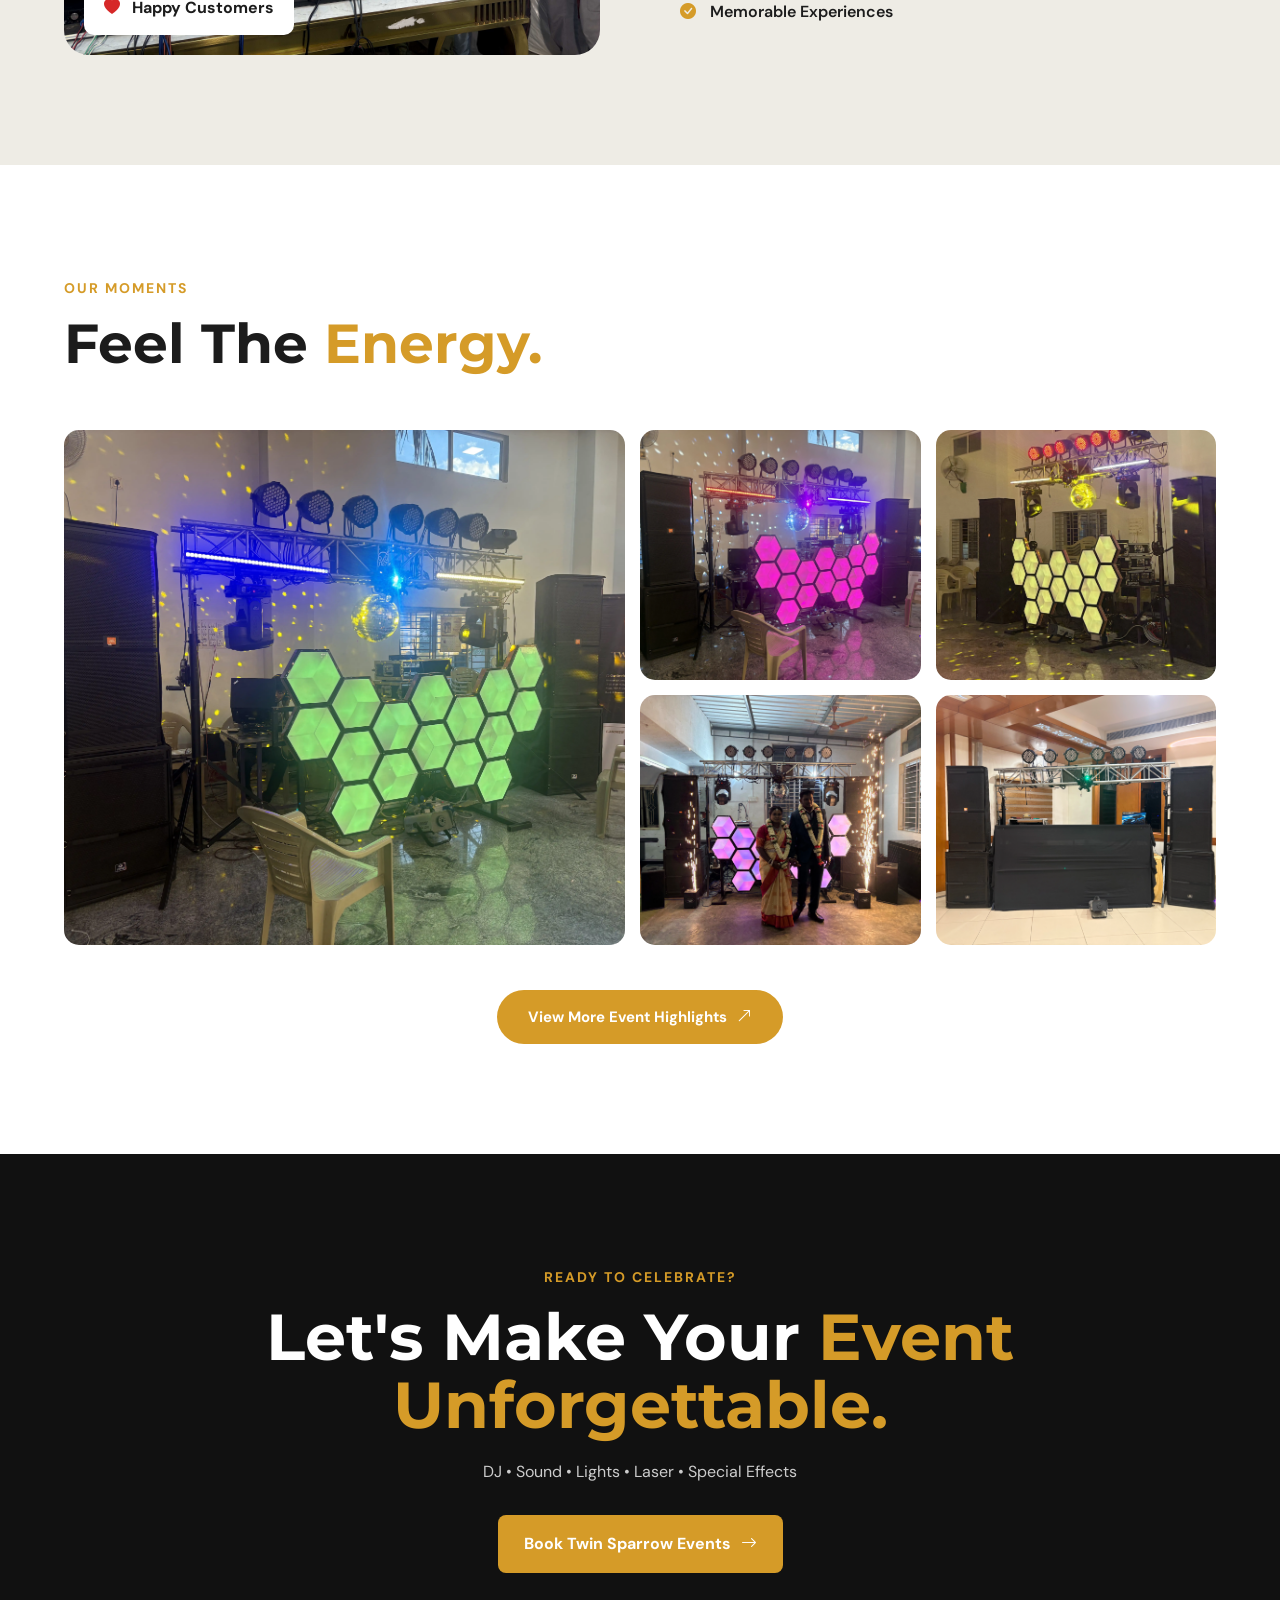
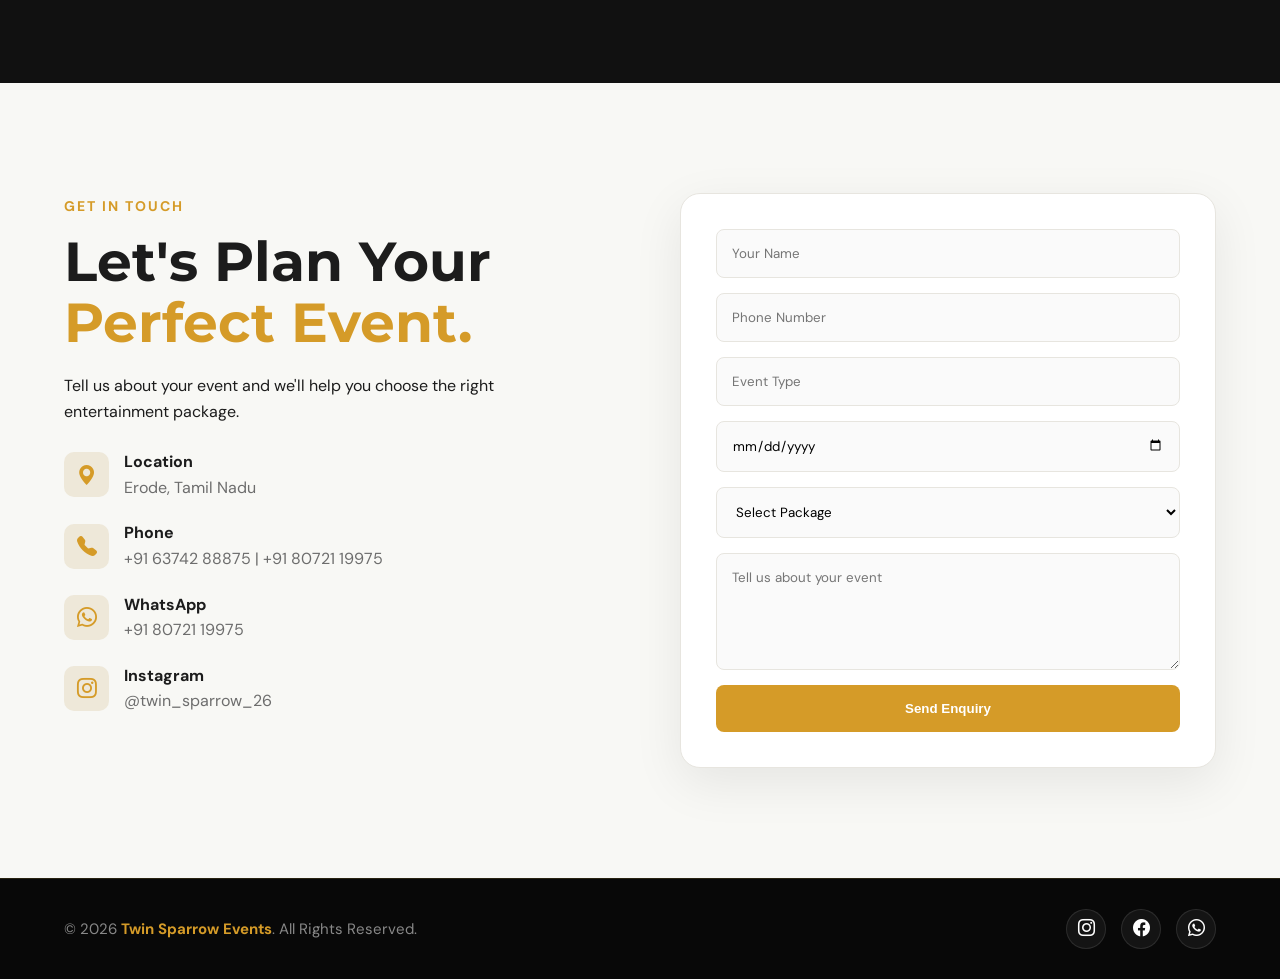
==== commit 71335ba4: "color" ====
--- a/index.html
+++ b/index.html
@@ -84,8 +84,8 @@
 
             <div class="hero-buttons">
 
-                <a href="#packages" class="btn primary-btn">
-                    Explore Packages
+                <a href="#contact" class="btn primary-btn">
+                    Enquiry Now
                     <i class="bi bi-arrow-right"></i>
                 </a>
 
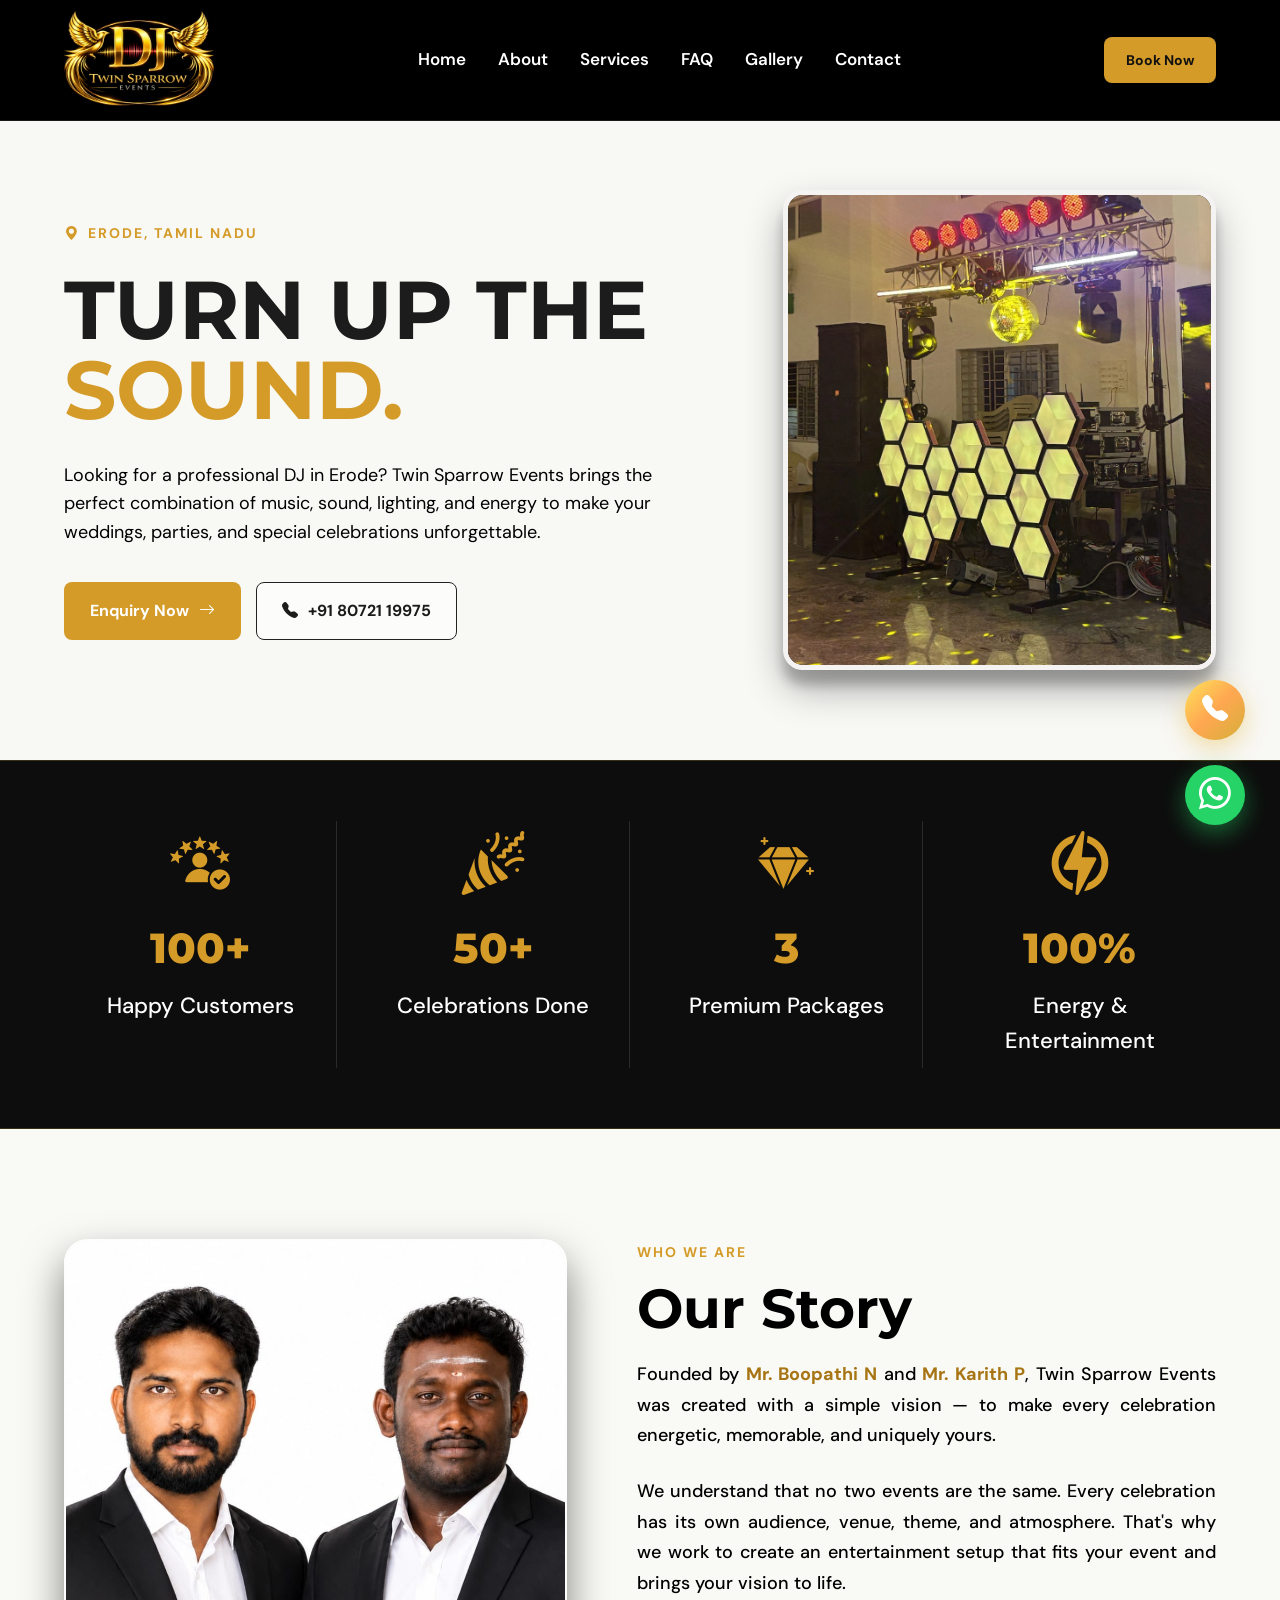
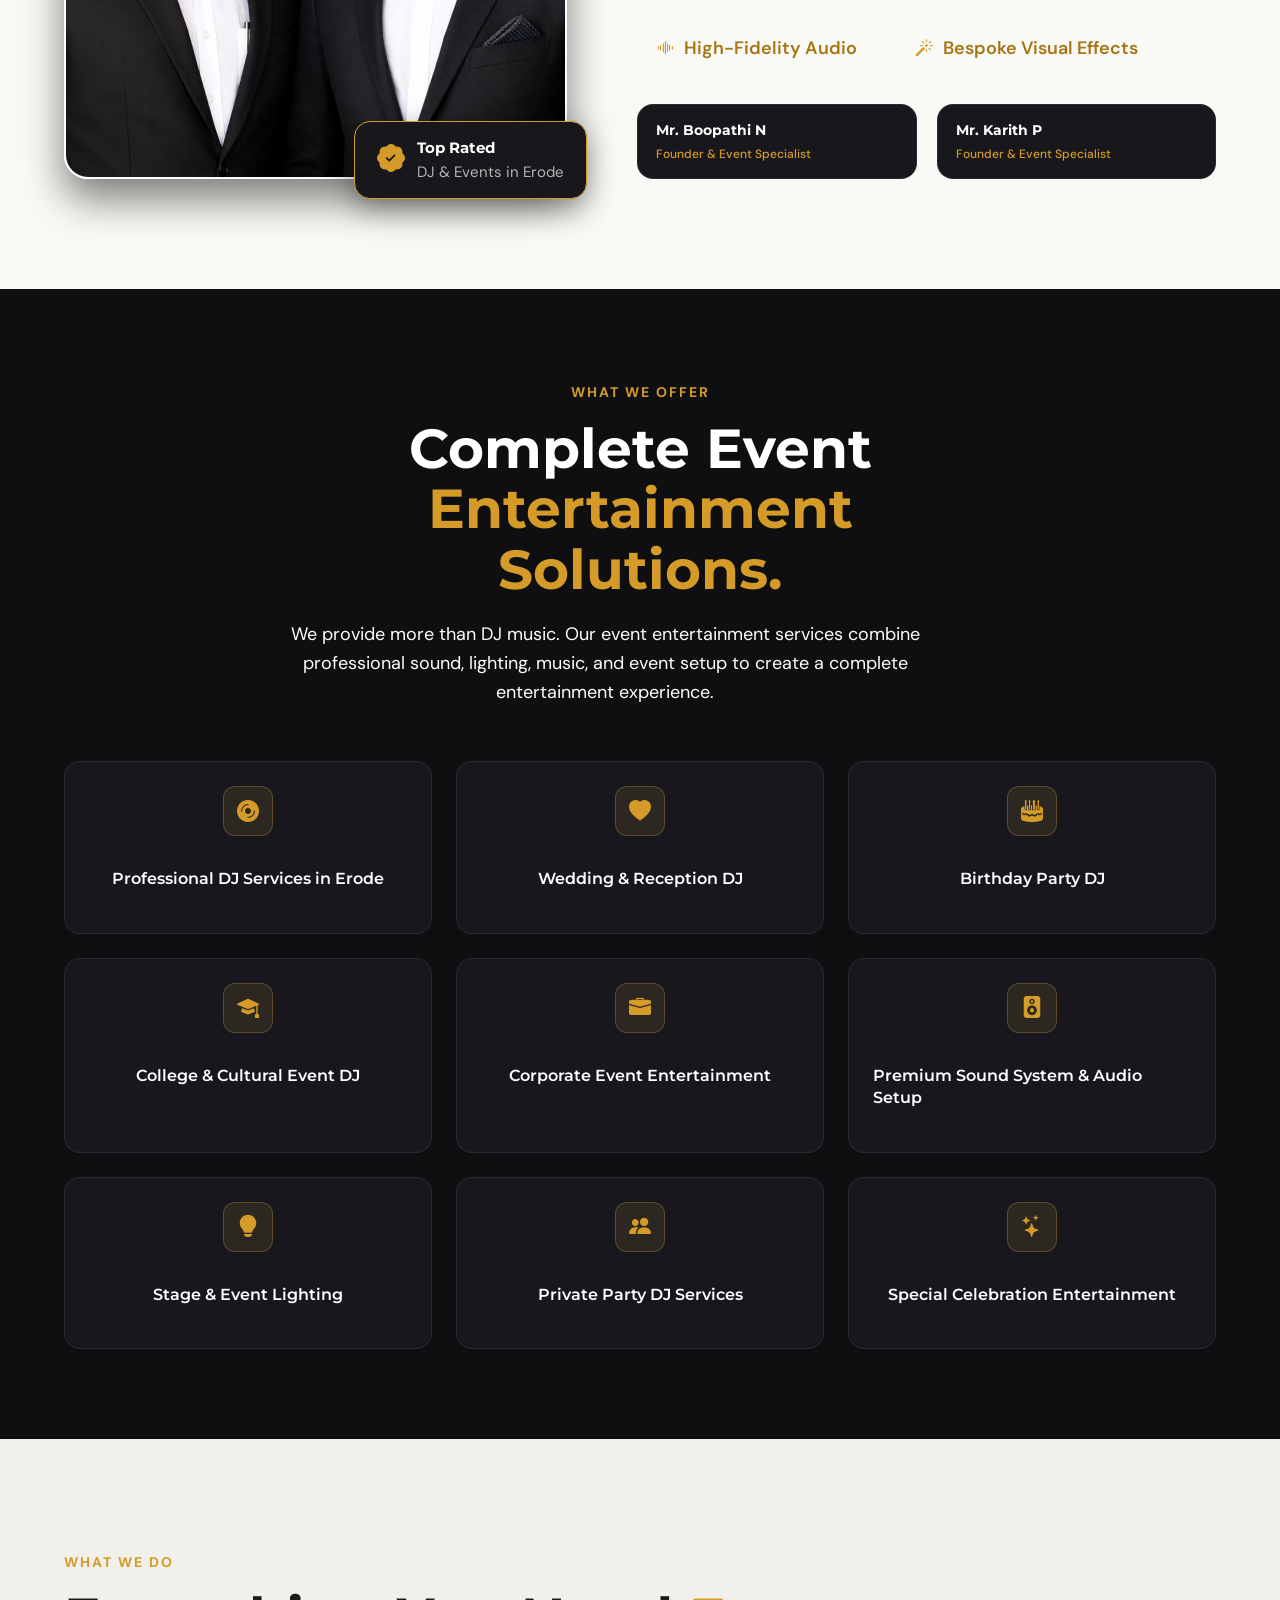
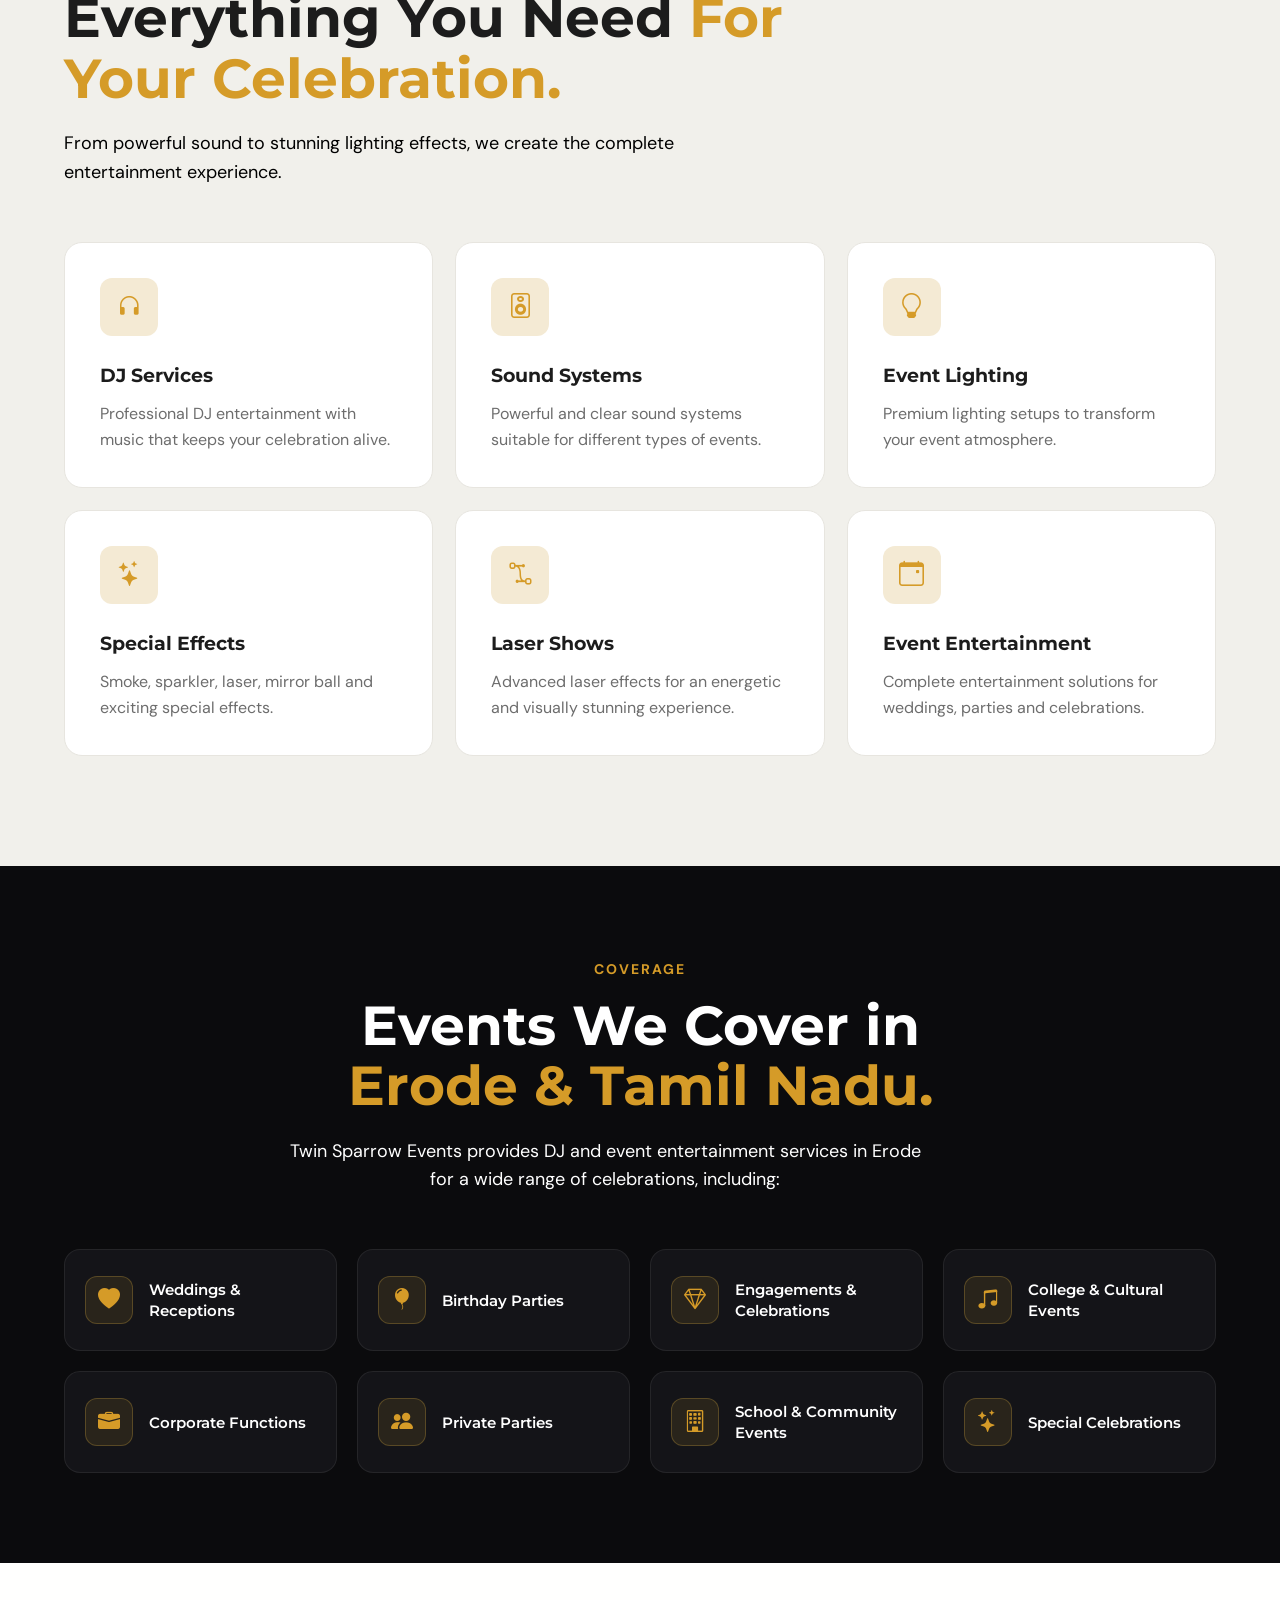
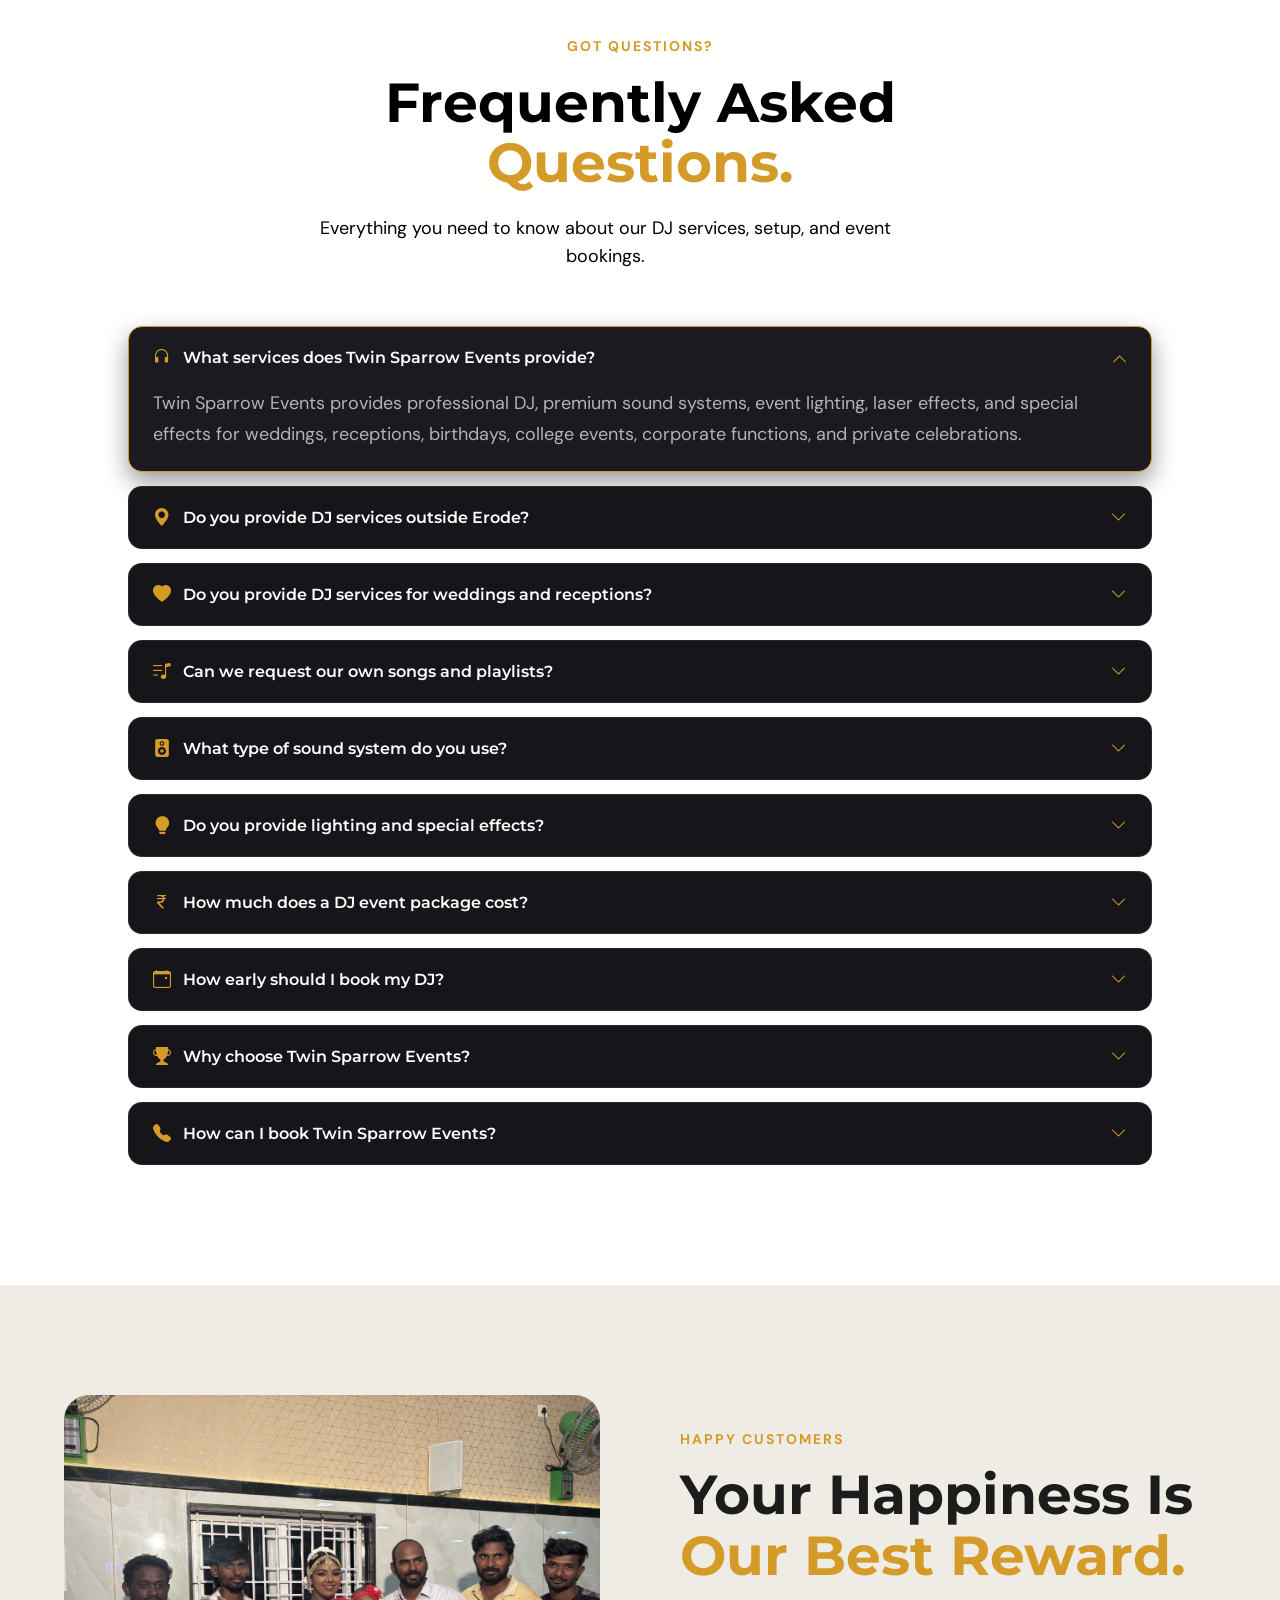
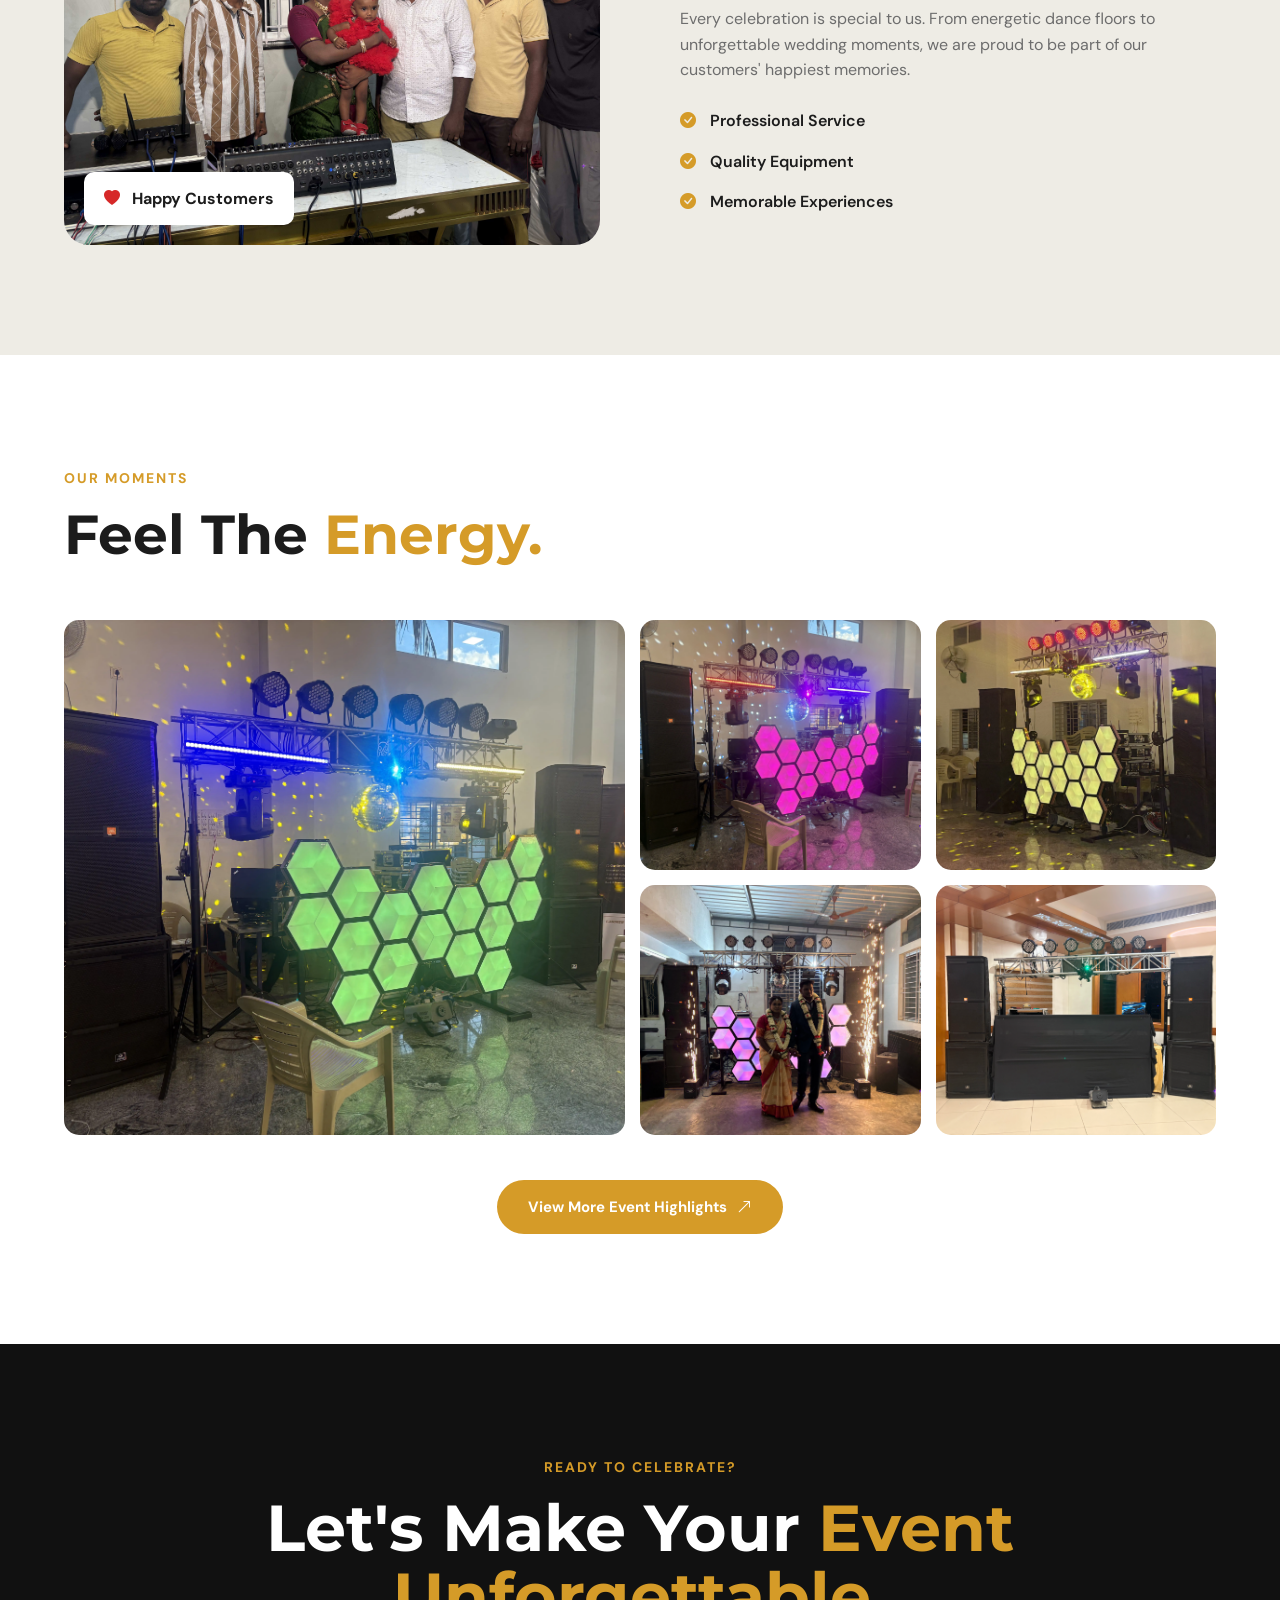
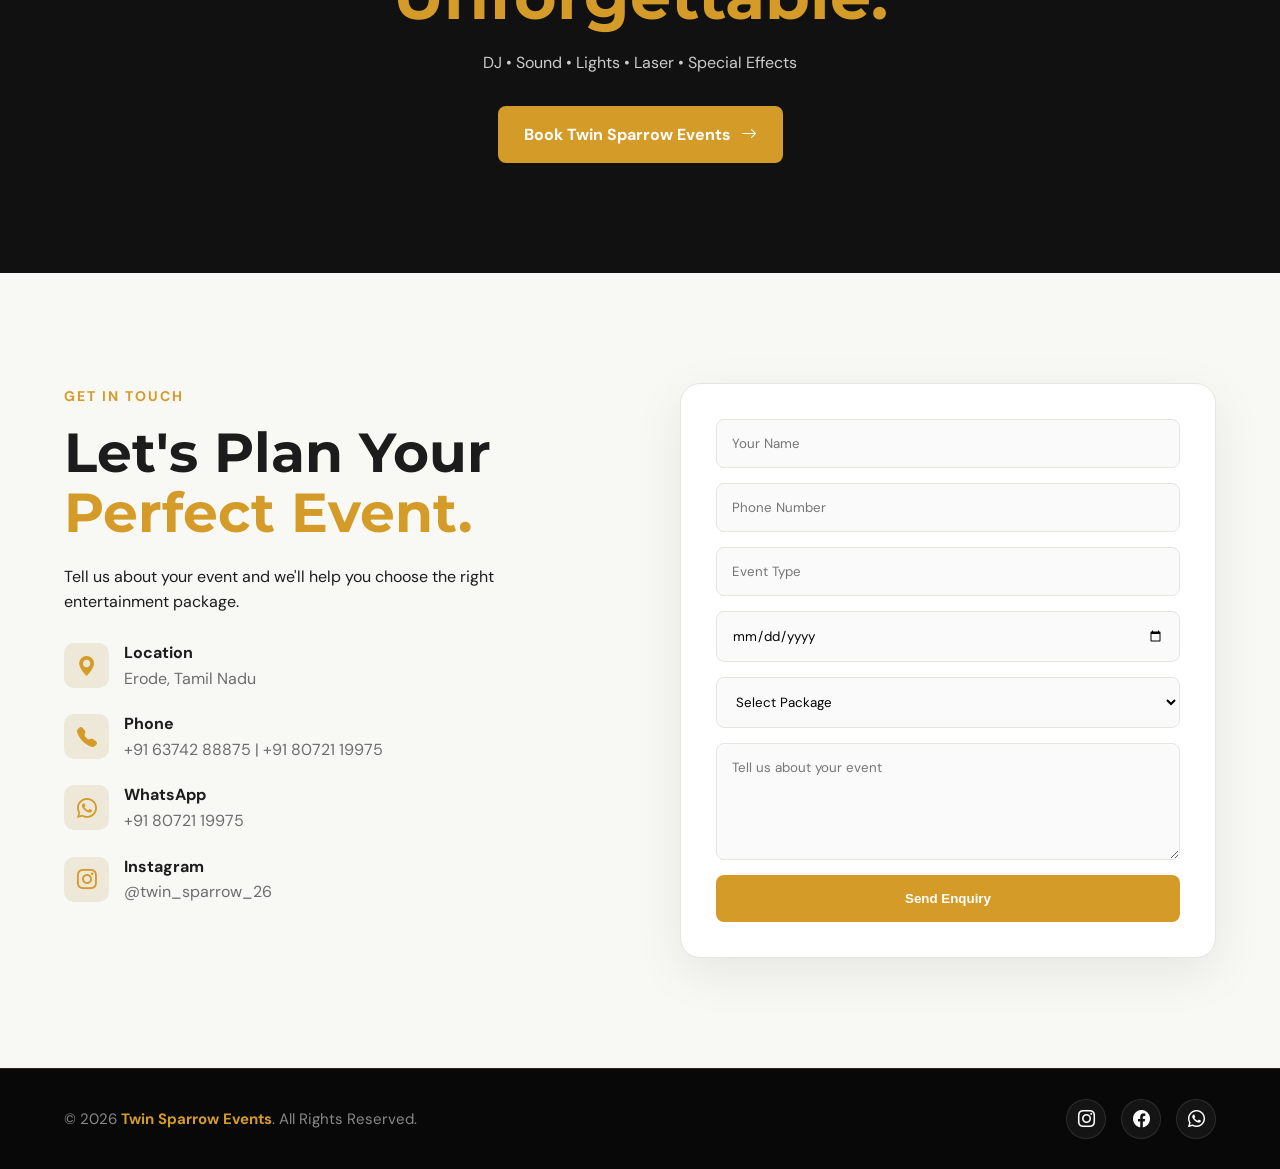
==== commit ce786c33: "final" ====
--- a/index.html
+++ b/index.html
@@ -213,9 +213,9 @@
             <!-- Founders Cards -->
             <div class="founders">
                 <div class="founder-card">
-                    <div class="founder-photo">
+                    <!-- <div class="founder-photo">
                         <img src="images/founder-boopathi.jpg" alt="Mr. Boopathi N.">
-                    </div>
+                    </div> -->
                     <div class="founder-info">
                         <h4>Mr. Boopathi N</h4>
                         <p>Founder & Event Specialist</p>
@@ -223,9 +223,9 @@
                 </div>
 
                 <div class="founder-card">
-                    <div class="founder-photo">
+                    <!-- <div class="founder-photo">
                         <img src="images/founder-karith.jpg" alt="Mr. Karith P.">
-                    </div>
+                    </div> -->
                     <div class="founder-info">
                         <h4>Mr. Karith P</h4>
                         <p>Founder & Event Specialist</p>
@@ -256,6 +256,9 @@
                     <i class="bi bi-disc-fill"></i>
                 </div>
                 <h3>Professional DJ Services in Erode</h3>
+                <div class="service-details">
+                    <p>High-energy track mixing and beats tailored to keep guests dancing.</p>
+                </div>
             </div>
 
             <div class="service-item-card">
@@ -263,6 +266,9 @@
                     <i class="bi bi-heart-fill"></i>
                 </div>
                 <h3>Wedding & Reception DJ</h3>
+                <div class="service-details">
+                    <p>Romantic entrances and celebration playlists designed for your special day.</p>
+                </div>
             </div>
 
             <div class="service-item-card">
@@ -270,6 +276,9 @@
                     <i class="bi bi-cake2-fill"></i>
                 </div>
                 <h3>Birthday Party DJ</h3>
+                <div class="service-details">
+                    <p>Fun, upbeat tracks and custom party vibes for all ages.</p>
+                </div>
             </div>
 
             <div class="service-item-card">
@@ -277,6 +286,9 @@
                     <i class="bi bi-mortarboard-fill"></i>
                 </div>
                 <h3>College & Cultural Event DJ</h3>
+                <div class="service-details">
+                    <p>Massive festival-style bass drops and electrifying stage sound setups.</p>
+                </div>
             </div>
 
             <div class="service-item-card">
@@ -284,6 +296,9 @@
                     <i class="bi bi-briefcase-fill"></i>
                 </div>
                 <h3>Corporate Event Entertainment</h3>
+                <div class="service-details">
+                    <p>Refined acoustic balance and sophisticated music for official business galas.</p>
+                </div>
             </div>
 
             <div class="service-item-card">
@@ -291,6 +306,9 @@
                     <i class="bi bi-speaker-fill"></i>
                 </div>
                 <h3>Premium Sound System & Audio Setup</h3>
+                <div class="service-details">
+                    <p>High-fidelity subwoofers and crystal-clear acoustic coverage for any venue.</p>
+                </div>
             </div>
 
             <div class="service-item-card">
@@ -298,6 +316,9 @@
                     <i class="bi bi-lightbulb-fill"></i>
                 </div>
                 <h3>Stage & Event Lighting</h3>
+                <div class="service-details">
+                    <p>Sharpy moving heads and ambient beams creating stunning visual effects.</p>
+                </div>
             </div>
 
             <div class="service-item-card">
@@ -305,6 +326,9 @@
                     <i class="bi bi-people-fill"></i>
                 </div>
                 <h3>Private Party DJ Services</h3>
+                <div class="service-details">
+                    <p>Custom party playlists and compact setups for exclusive family celebrations.</p>
+                </div>
             </div>
 
             <div class="service-item-card">
@@ -312,6 +336,9 @@
                     <i class="bi bi-stars"></i>
                 </div>
                 <h3>Special Celebration Entertainment</h3>
+                <div class="service-details">
+                    <p>Fog effects, cold sparklers, and laser shows for grand moments.</p>
+                </div>
             </div>
 
         </div>
@@ -452,61 +479,61 @@
 
         <div class="events-coverage-grid">
 
-            <div class="event-coverage-card">
+            <a href="#contact" class="event-coverage-card">
                 <div class="event-icon-box">
                     <i class="bi bi-heart-fill"></i>
                 </div>
                 <h3>Weddings & Receptions</h3>
-            </div>
-
-            <div class="event-coverage-card">
+            </a>
+
+            <a href="#contact" class="event-coverage-card">
                 <div class="event-icon-box">
                     <i class="bi bi-balloon-fill"></i>
                 </div>
                 <h3>Birthday Parties</h3>
-            </div>
-
-            <div class="event-coverage-card">
+            </a>
+
+            <a href="#contact" class="event-coverage-card">
                 <div class="event-icon-box">
                     <i class="bi bi-gem"></i>
                 </div>
                 <h3>Engagements & Celebrations</h3>
-            </div>
-
-            <div class="event-coverage-card">
+            </a>
+
+            <a href="#contact" class="event-coverage-card">
                 <div class="event-icon-box">
                     <i class="bi bi-music-note-beamed"></i>
                 </div>
                 <h3>College & Cultural Events</h3>
-            </div>
-
-            <div class="event-coverage-card">
+            </a>
+
+            <a href="#contact" class="event-coverage-card">
                 <div class="event-icon-box">
                     <i class="bi bi-briefcase-fill"></i>
                 </div>
                 <h3>Corporate Functions</h3>
-            </div>
-
-            <div class="event-coverage-card">
+            </a>
+
+            <a href="#contact" class="event-coverage-card">
                 <div class="event-icon-box">
                     <i class="bi bi-people-fill"></i>
                 </div>
                 <h3>Private Parties</h3>
-            </div>
-
-            <div class="event-coverage-card">
+            </a>
+
+            <a href="#contact" class="event-coverage-card">
                 <div class="event-icon-box">
                     <i class="bi bi-building"></i>
                 </div>
                 <h3>School & Community Events</h3>
-            </div>
-
-            <div class="event-coverage-card">
+            </a>
+
+            <a href="#contact" class="event-coverage-card">
                 <div class="event-icon-box">
                     <i class="bi bi-stars"></i>
                 </div>
                 <h3>Special Celebrations</h3>
-            </div>
+            </a>
 
         </div>
 
--- a/style.css
+++ b/style.css
@@ -1687,7 +1687,154 @@
         font-size: 14.5px;
     }
 }
-
+/* =========================
+   SERVICES SOLUTIONS EXPANDABLE CARDS
+========================= */
+.services-section {
+    background: #0f0f12;
+    color: #ffffff;
+    padding: 90px 0;
+}
+
+.text-center {
+    text-align: center;
+    margin-left: auto;
+    margin-right: auto;
+}
+
+.services-solution-grid {
+    display: grid;
+    grid-template-columns: repeat(3, 1fr);
+    gap: 24px;
+    margin-top: 45px;
+}
+
+.service-item-card {
+    background: #17171d;
+    border: 1px solid rgba(255, 255, 255, 0.08);
+    border-radius: 16px;
+    padding: 24px;
+    display: flex;
+    flex-direction: column;
+    justify-content: flex-start;
+    transition: all 0.35s ease;
+    cursor: pointer;
+    position: relative;
+    overflow: hidden;
+}
+
+.service-icon-box {
+    width: 50px;
+    height: 50px;
+    min-width: 50px;
+    border-radius: 12px;
+    background: rgba(229, 184, 66, 0.1);
+    border: 1px solid rgba(229, 184, 66, 0.25);
+    display: flex;
+    align-items: center;
+    justify-content: center;
+    margin-bottom: 14px;
+    transition: all 0.35s ease;
+}
+
+.service-icon-box i {
+    font-size: 22px;
+    color: var(--accent, #e5b842);
+    transition: color 0.35s ease;
+}
+
+.service-item-card h3 {
+    font-family: "Montserrat", sans-serif;
+    font-size: 16px;
+    font-weight: 600;
+    color: #ffffff;
+    margin: 0;
+    line-height: 1.4;
+    transition: color 0.3s ease;
+}
+
+/* Hidden Description Details */
+.service-details {
+    max-height: 0;
+    opacity: 0;
+    overflow: hidden;
+    transition: max-height 0.4s ease, opacity 0.3s ease, margin-top 0.3s ease;
+}
+
+.service-details p {
+    margin: 0;
+    color: #a8a8af;
+    font-size: 13.5px;
+    line-height: 1.5;
+}
+
+/* Desktop Hover State */
+@media (hover: hover) {
+    .service-item-card:hover {
+        transform: translateY(-6px);
+        border-color: rgba(229, 184, 66, 0.45);
+        box-shadow: 0 14px 30px rgba(0, 0, 0, 0.5);
+        background: #1c1c23;
+    }
+
+    .service-item-card:hover .service-icon-box {
+        background: var(--accent, #e5b842);
+    }
+
+    .service-item-card:hover .service-icon-box i {
+        color: #0d0d0f;
+    }
+
+    .service-item-card:hover .service-details {
+        max-height: 80px;
+        opacity: 1;
+        margin-top: 12px;
+    }
+}
+
+/* Mobile Click / Active State */
+.service-item-card.is-active {
+    border-color: var(--accent, #e5b842);
+    background: #1c1c23;
+    box-shadow: 0 10px 25px rgba(0, 0, 0, 0.45);
+}
+
+.service-item-card.is-active .service-icon-box {
+    background: var(--accent, #e5b842);
+}
+
+.service-item-card.is-active .service-icon-box i {
+    color: #0d0d0f;
+}
+
+.service-item-card.is-active .service-details {
+    max-height: 80px;
+    opacity: 1;
+    margin-top: 12px;
+}
+
+/* Responsive Grid */
+@media (max-width: 992px) {
+    .services-solution-grid {
+        grid-template-columns: repeat(2, 1fr);
+        gap: 18px;
+    }
+}
+
+@media (max-width: 600px) {
+    .services-section {
+        padding: 60px 0;
+    }
+
+    .services-solution-grid {
+        grid-template-columns: 1fr;
+        gap: 14px;
+    }
+
+    .service-item-card {
+        padding: 18px 20px;
+    }
+}
 .tab-btn {
     background: black;
     border: 1px solid rgba(255, 255, 255, 0.15);
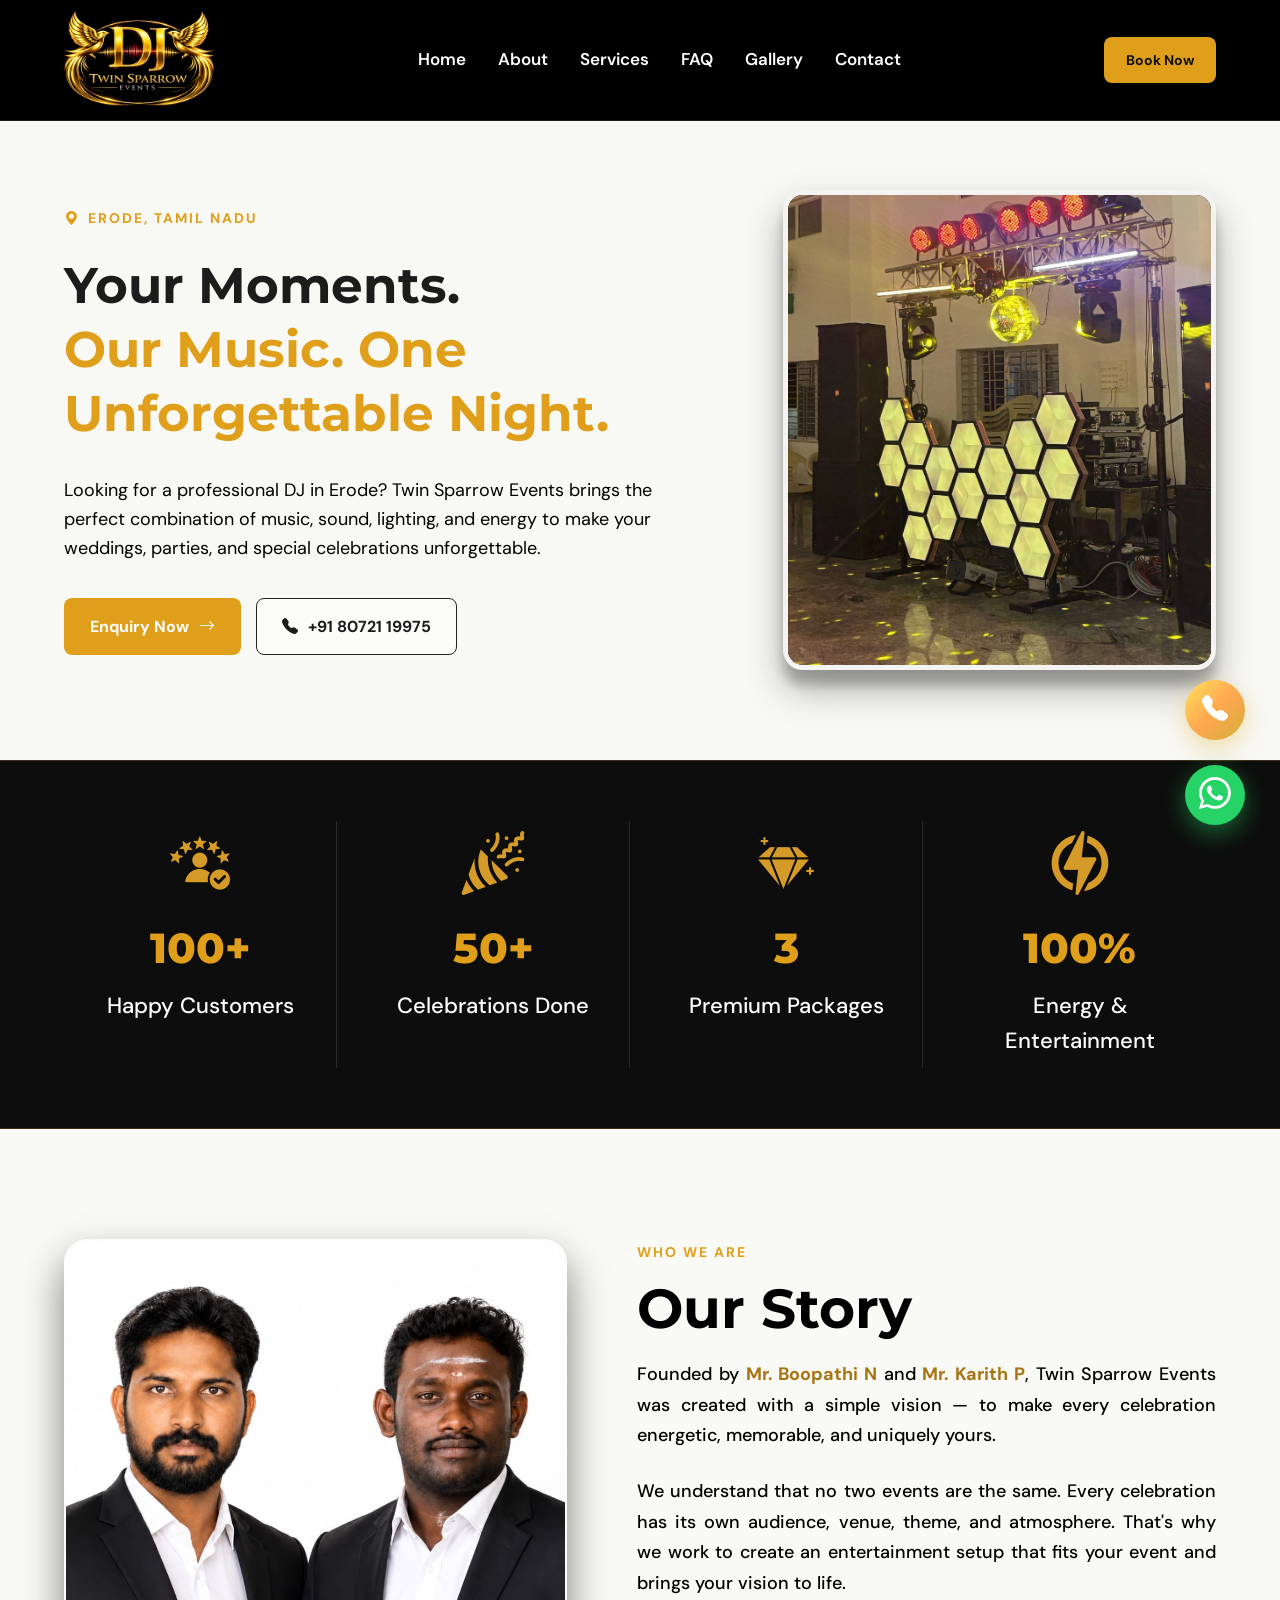
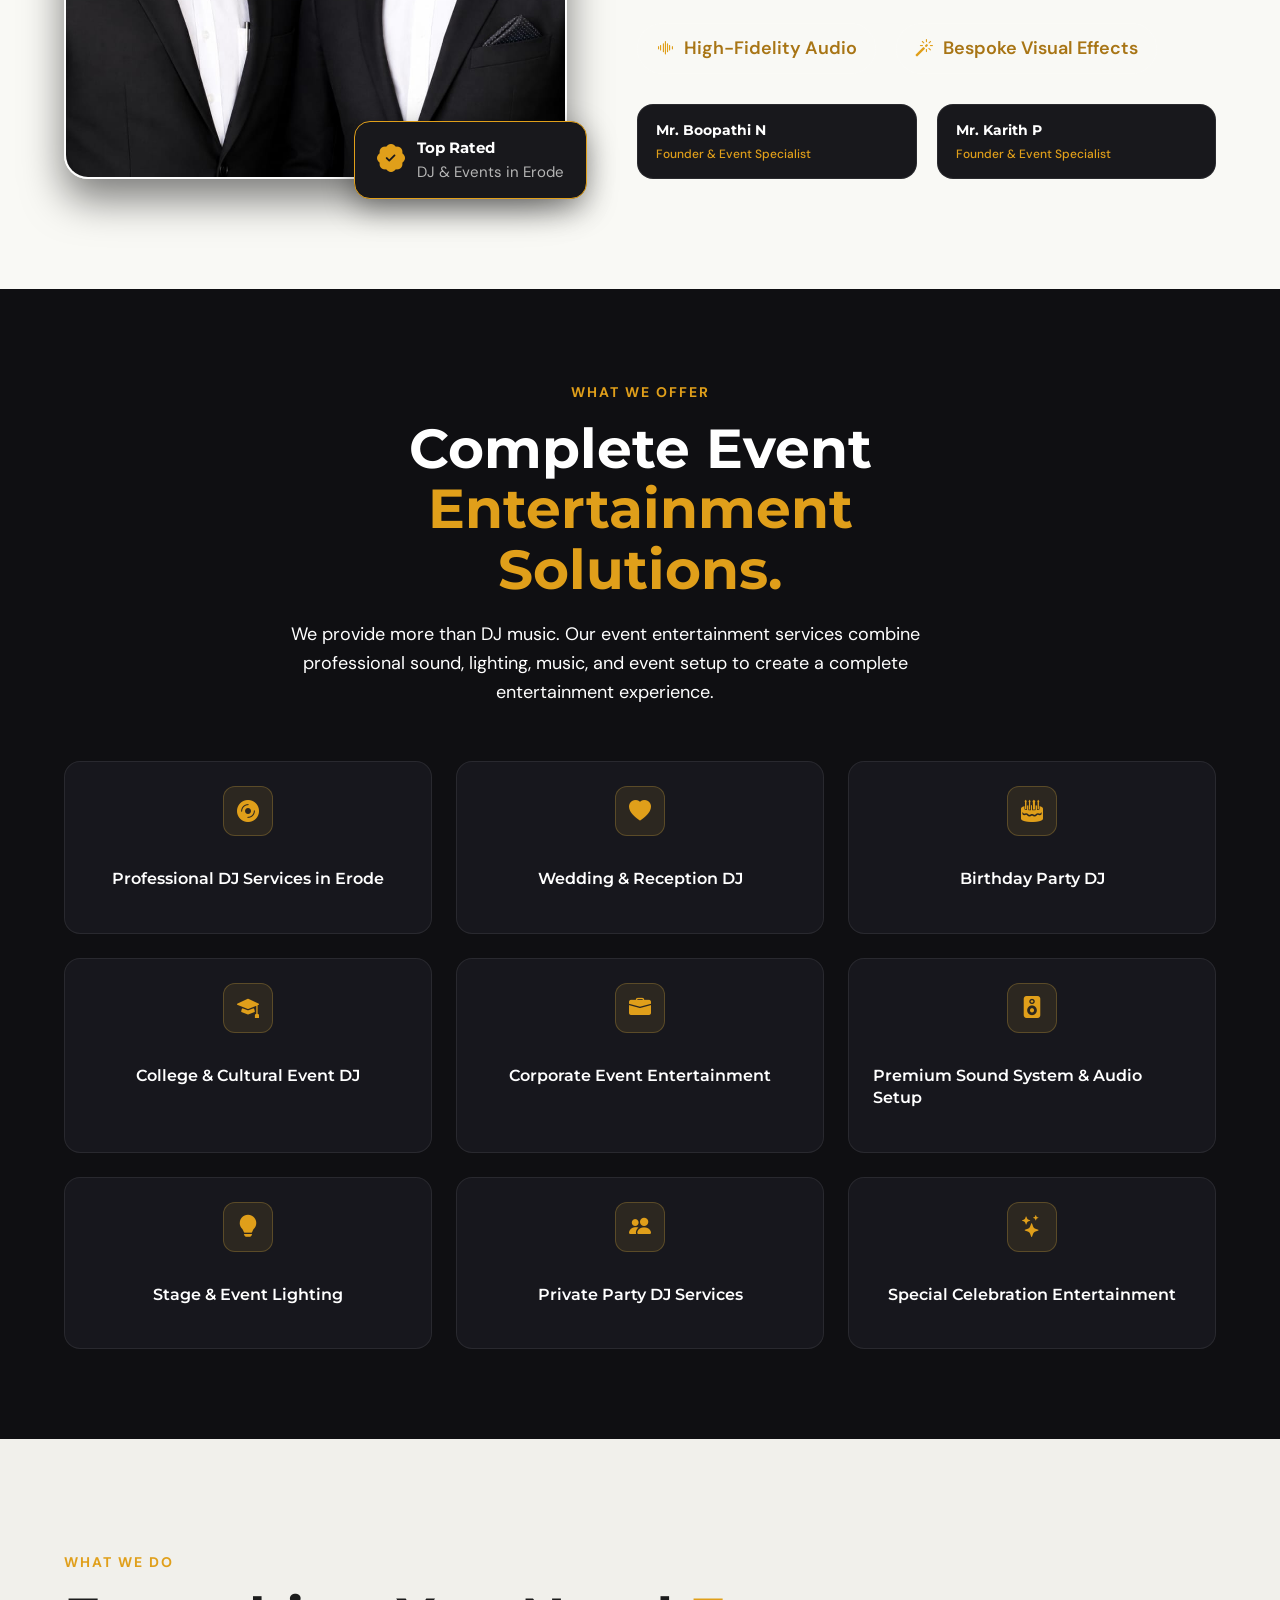
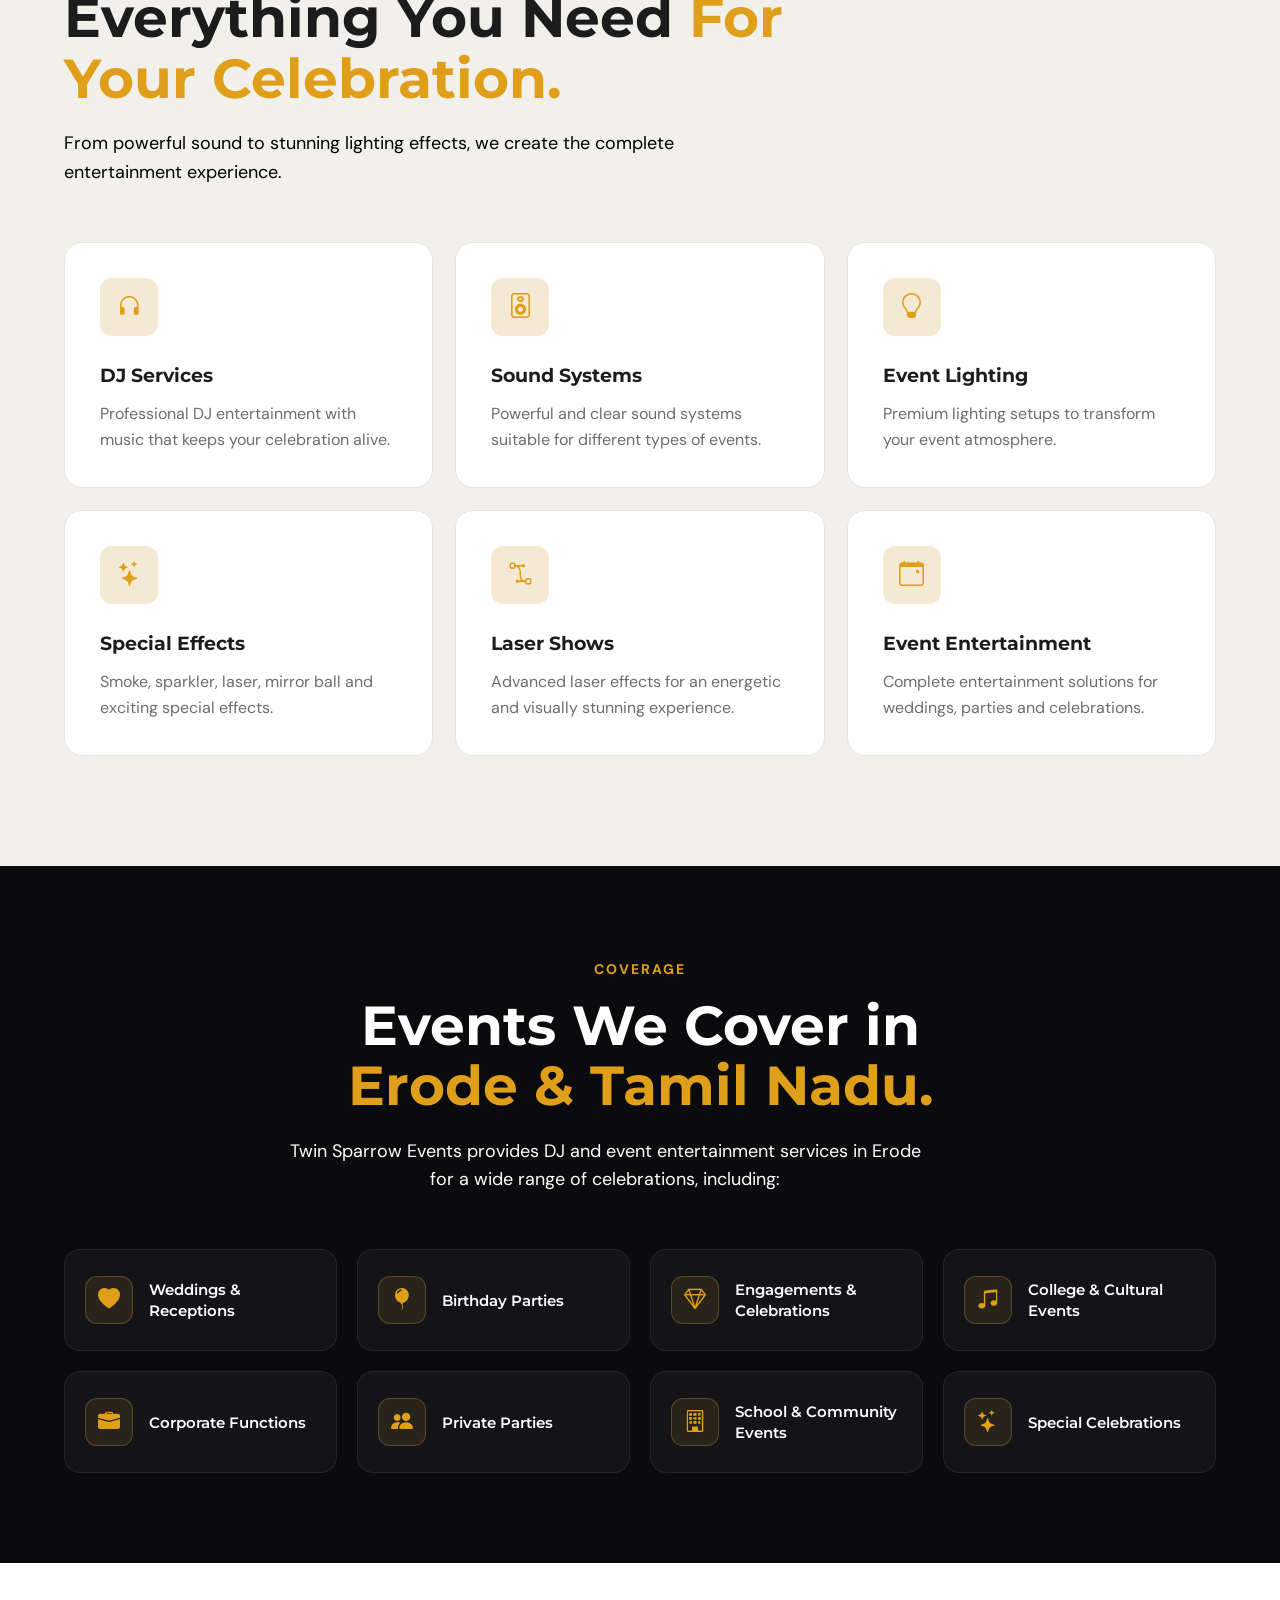
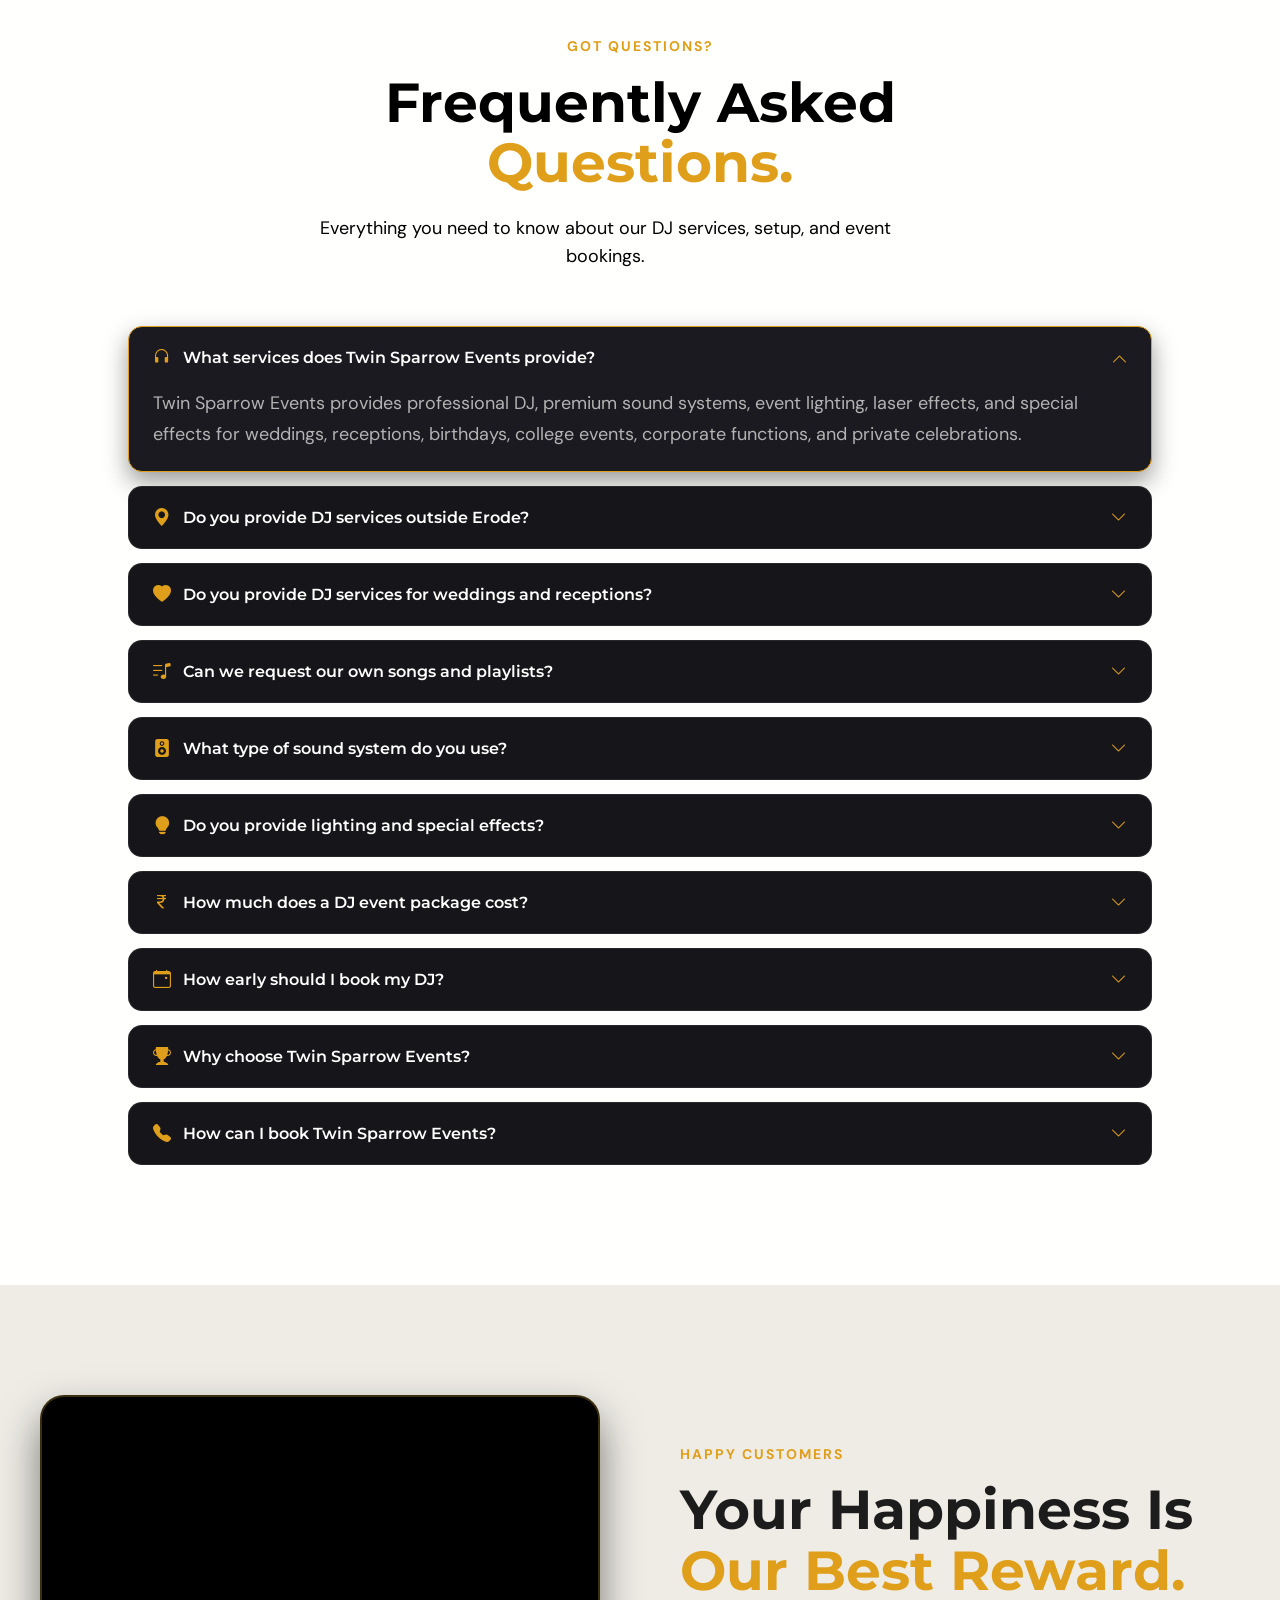
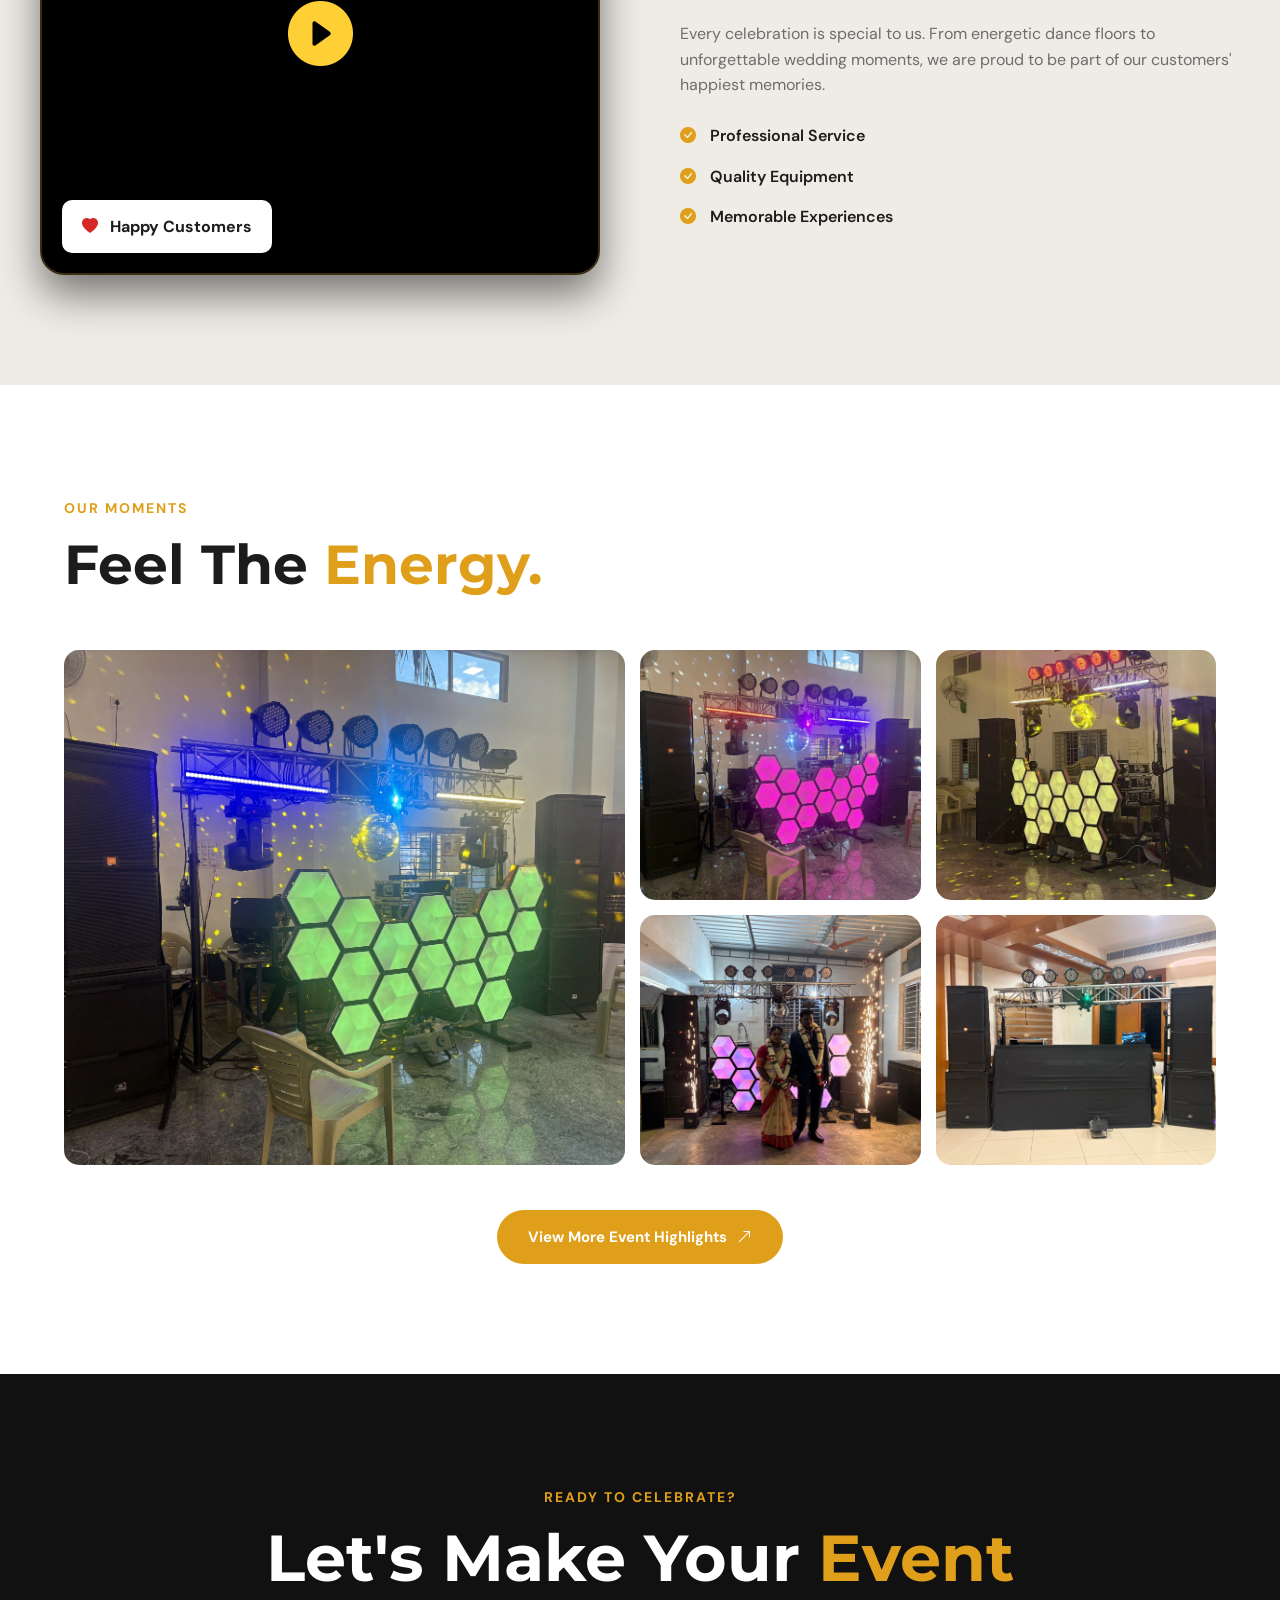
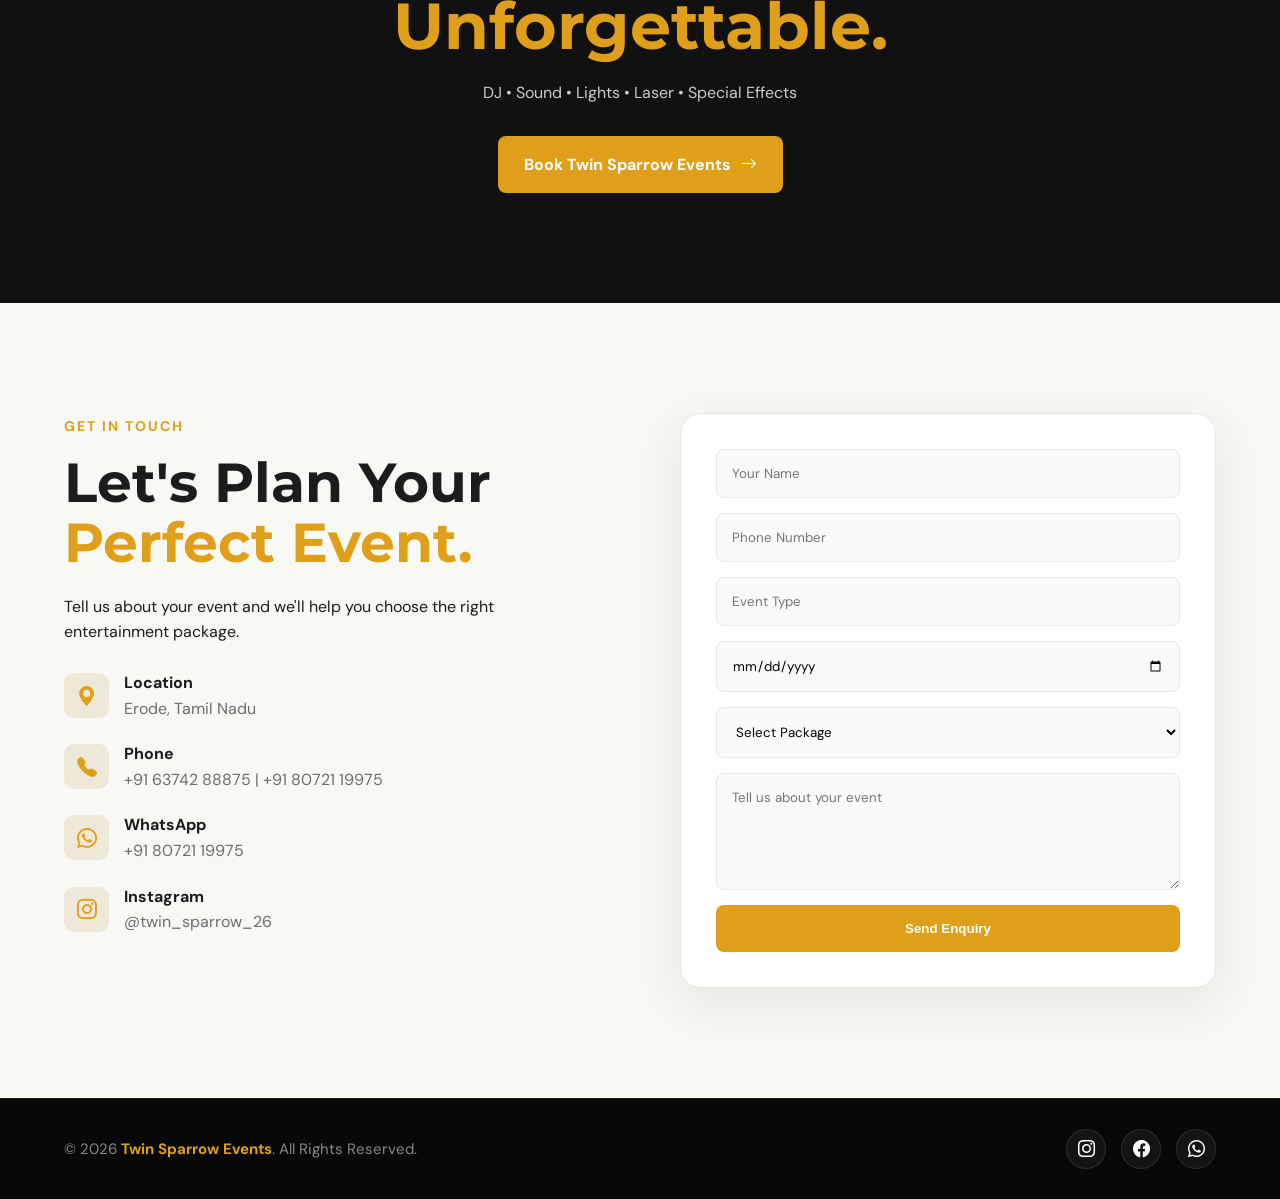
==== commit 9ca08a2c: "vid" ====
--- a/index.html
+++ b/index.html
@@ -74,8 +74,8 @@
             </span>
 
             <h1>
-                TURN UP THE
-                <span>SOUND.</span>
+                Your Moments. <br> <span>Our Music. 
+                One Unforgettable Night.</span>
             </h1>
 
             <p>
@@ -687,14 +687,22 @@
 
 <!-- ================= HAPPY CUSTOMERS ================= -->
 
-<section class="section customers">
-
-    <div class="container customer-grid">
-
-        <div class="customer-image">
-
-            <img src="images/happy-customer.jpg"
-                 alt="Happy customer at Twin Sparrow Events">
+<section class="section customers" id="customers">
+
+    <div class="container-fluid customer-grid ggg">
+
+        <!-- Video Wrapper with Click to Play -->
+        <div class="customer-video-card" id="customerVideoCard">
+
+            <video id="customerVideo" preload="metadata" playsinline>
+                <source src="images/dj.mp4" type="video/mp4">
+                Your browser does not support the video tag.
+            </video>
+
+            <!-- Play / Pause Center Overlay -->
+            <div class="video-play-overlay">
+                <i class="bi bi-play-circle-fill"></i>
+            </div>
 
             <div class="customer-badge">
                 <i class="bi bi-heart-fill"></i>
--- a/style.css
+++ b/style.css
@@ -3,8 +3,8 @@
 ========================= */
 :root {
     --primary: #111111;
-    --accent: #d59b28;
-    --accent-dark: #d59b28;
+    --accent: #E09F1A;
+    --accent-dark: #E09F1A;
     --background: #f8f8f5;
     --white: #ffffff;
     --text: #1c1c1c;
@@ -238,10 +238,94 @@
 
 .hero h1 {
     font-family: "Montserrat", sans-serif;
-    font-size: clamp(45px, 7vw, 82px);
-    line-height: 0.98;
+    /* font-size: clamp(45px, 7vw, 82px); */
+    font-size: 50px;
+    line-height: 1.28;
     max-width: 800px;
     margin-bottom: 30px;
+}
+
+
+/* =========================================
+   CUSTOMER VIDEO CARD (ORIGINAL / NO ROTATE)
+========================================= */
+.customer-video-card {
+    position: relative;
+    width: 100%;
+    height: 480px;
+    border-radius: 24px;
+    overflow: hidden;
+    background: #000000;
+    border: 2px solid rgba(229, 184, 66, 0.25);
+    box-shadow: 0 20px 40px rgba(0, 0, 0, 0.5);
+    cursor: pointer;
+    display: flex;
+    align-items: center;
+    justify-content: center;
+}
+
+/* Video: Original Orientation & Aspect Ratio */
+.customer-video-card video {
+    width: 100%;
+    height: 100%;
+    object-fit: cover; /* முழு கார்டையும் நிரப்ப cover; வெட்டப்படாமல் முழு வீடியோ தெரிய வேண்டும் என்றால் contain வைக்கலாம் */
+    display: block;
+}
+
+/* Play Icon Overlay */
+.customer-video-card .video-play-overlay {
+    position: absolute;
+    inset: 0;
+    display: flex;
+    align-items: center;
+    justify-content: center;
+    background: rgba(0, 0, 0, 0.35);
+    z-index: 2;
+    transition: all 0.3s ease;
+    pointer-events: none;
+}
+
+.customer-video-card .video-play-overlay i {
+    font-size: 65px;
+    color: var(--gold-primary, #FFD036);
+    filter: drop-shadow(0 4px 15px rgba(0, 0, 0, 0.7));
+    transition: transform 0.3s ease;
+}
+
+.customer-video-card:hover .video-play-overlay i {
+    transform: scale(1.12);
+}
+
+/* Video Play ஆகும்போது Overlay மறைய */
+.customer-video-card.playing .video-play-overlay {
+    opacity: 0;
+    visibility: hidden;
+}
+
+/* Customer Badge */
+.customer-video-card .customer-badge {
+    position: absolute;
+    bottom: 20px;
+    left: 20px;
+    z-index: 3;
+    transition: opacity 0.3s ease;
+}
+
+.customer-video-card.playing .customer-badge {
+    opacity: 0.3;
+}
+.ggg{
+    padding: 0px 40px;
+}
+/* Responsive */
+@media (max-width: 768px) {
+    .customer-video-card {
+        height: 340px;
+    }
+
+    .customer-video-card .video-play-overlay i {
+        font-size: 50px;
+    }
 }
 /* =========================
    FLOATING CALL BUTTON
@@ -1341,7 +1425,7 @@
 
     .menu-btn {
         display: flex;
-        color:#d59b28;
+        color:#E09F1A;
     }
 
     nav {
